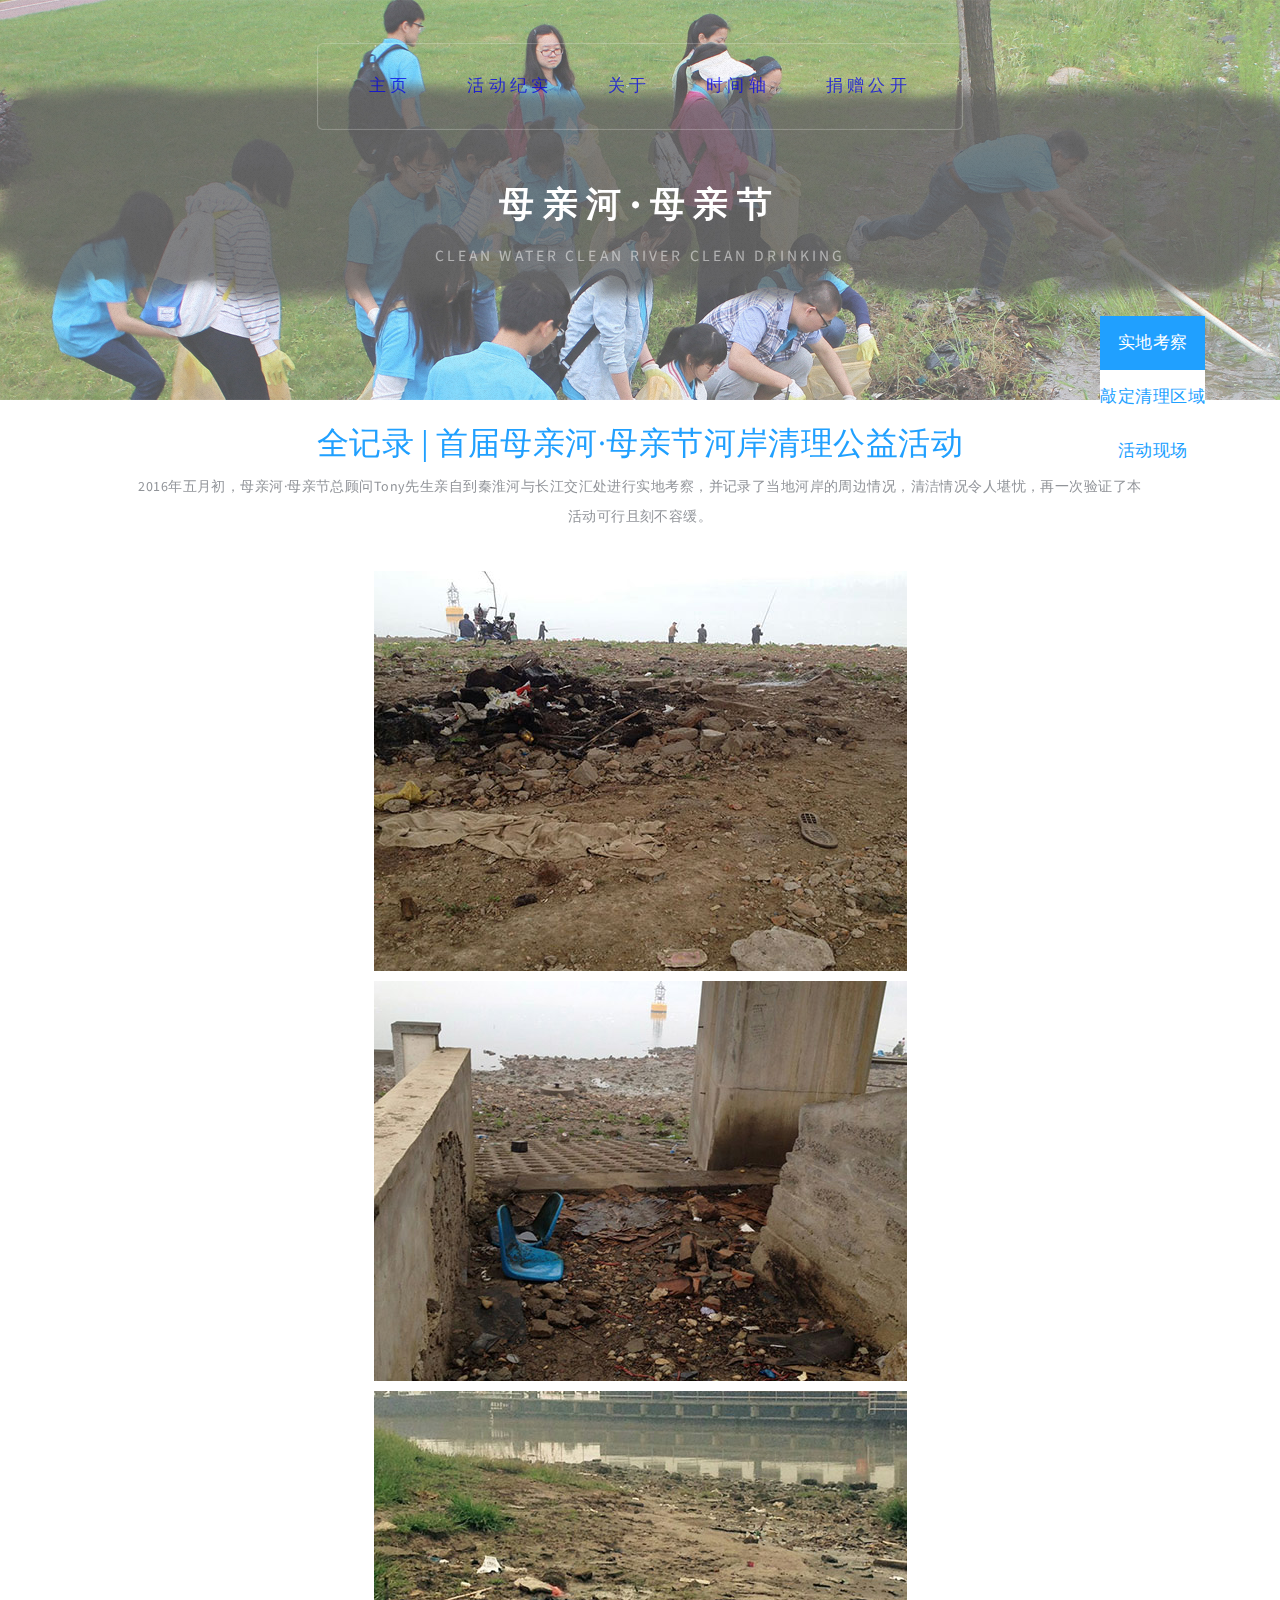
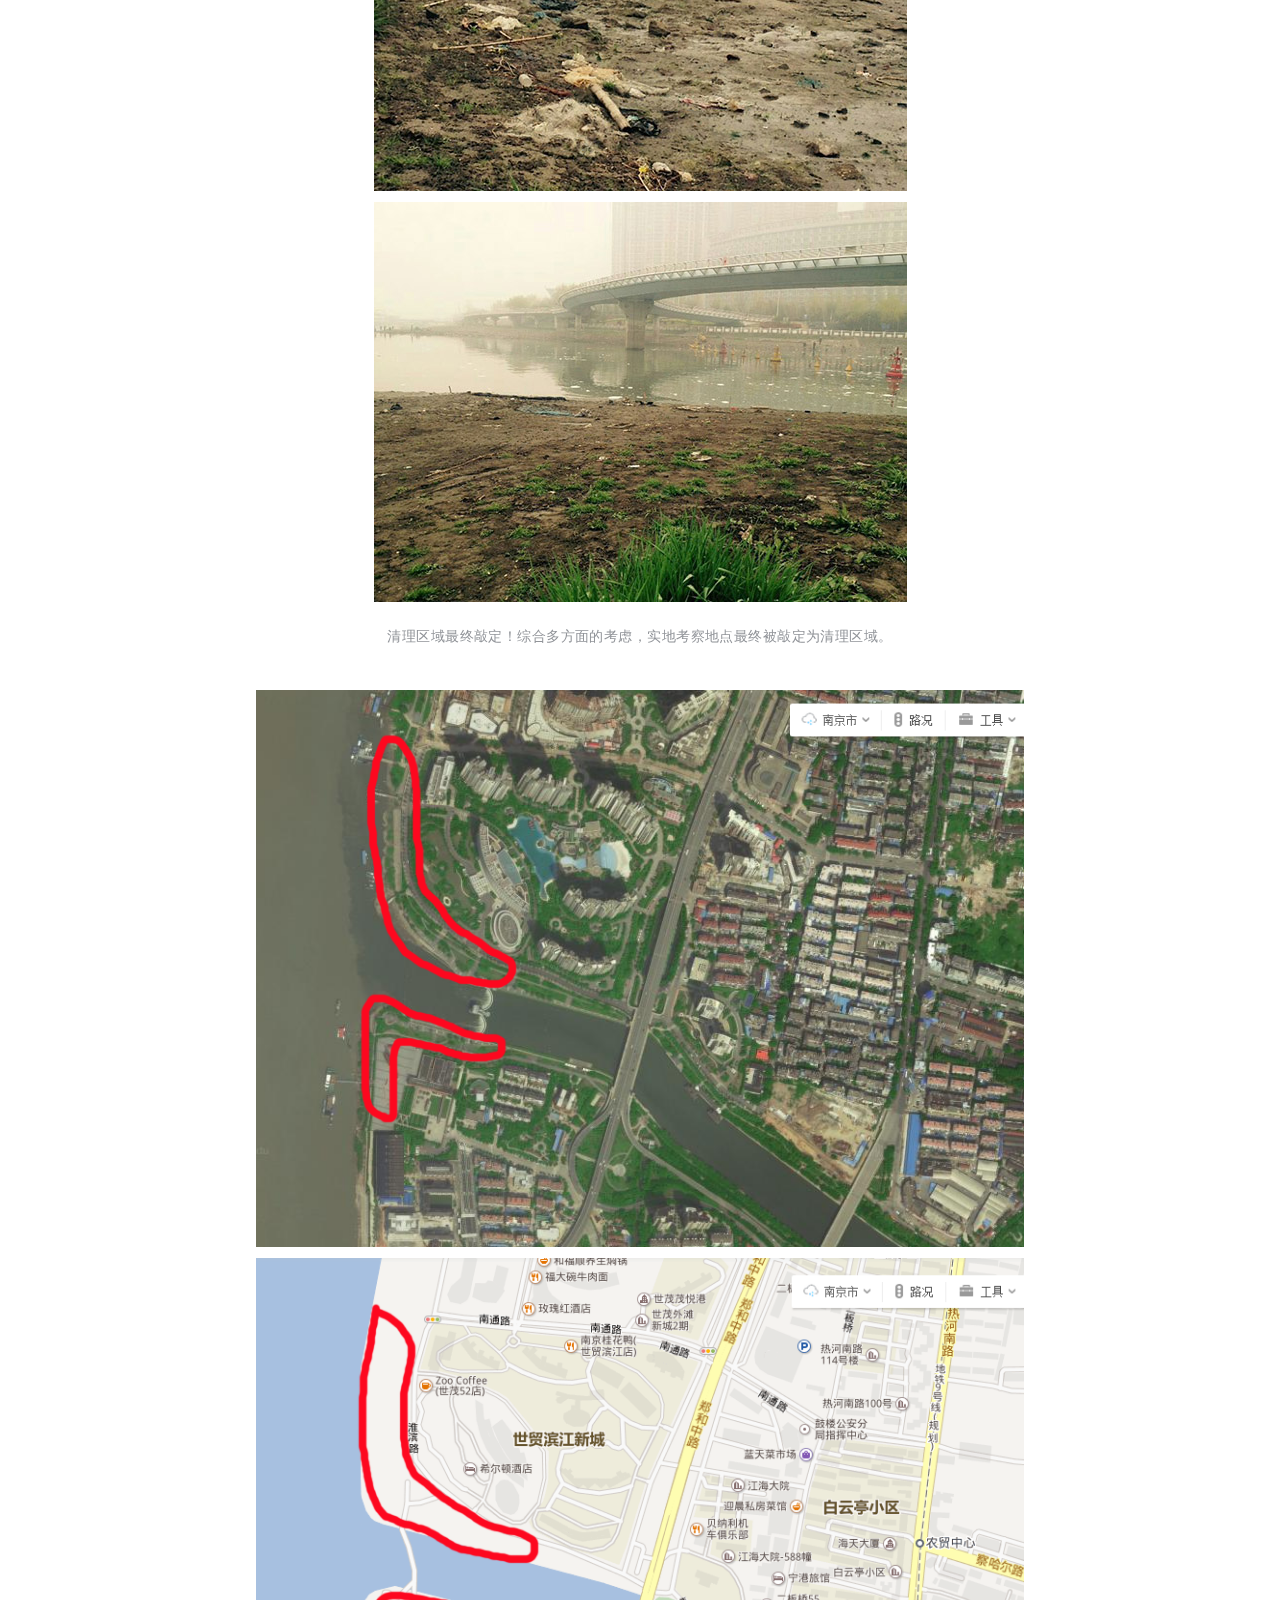
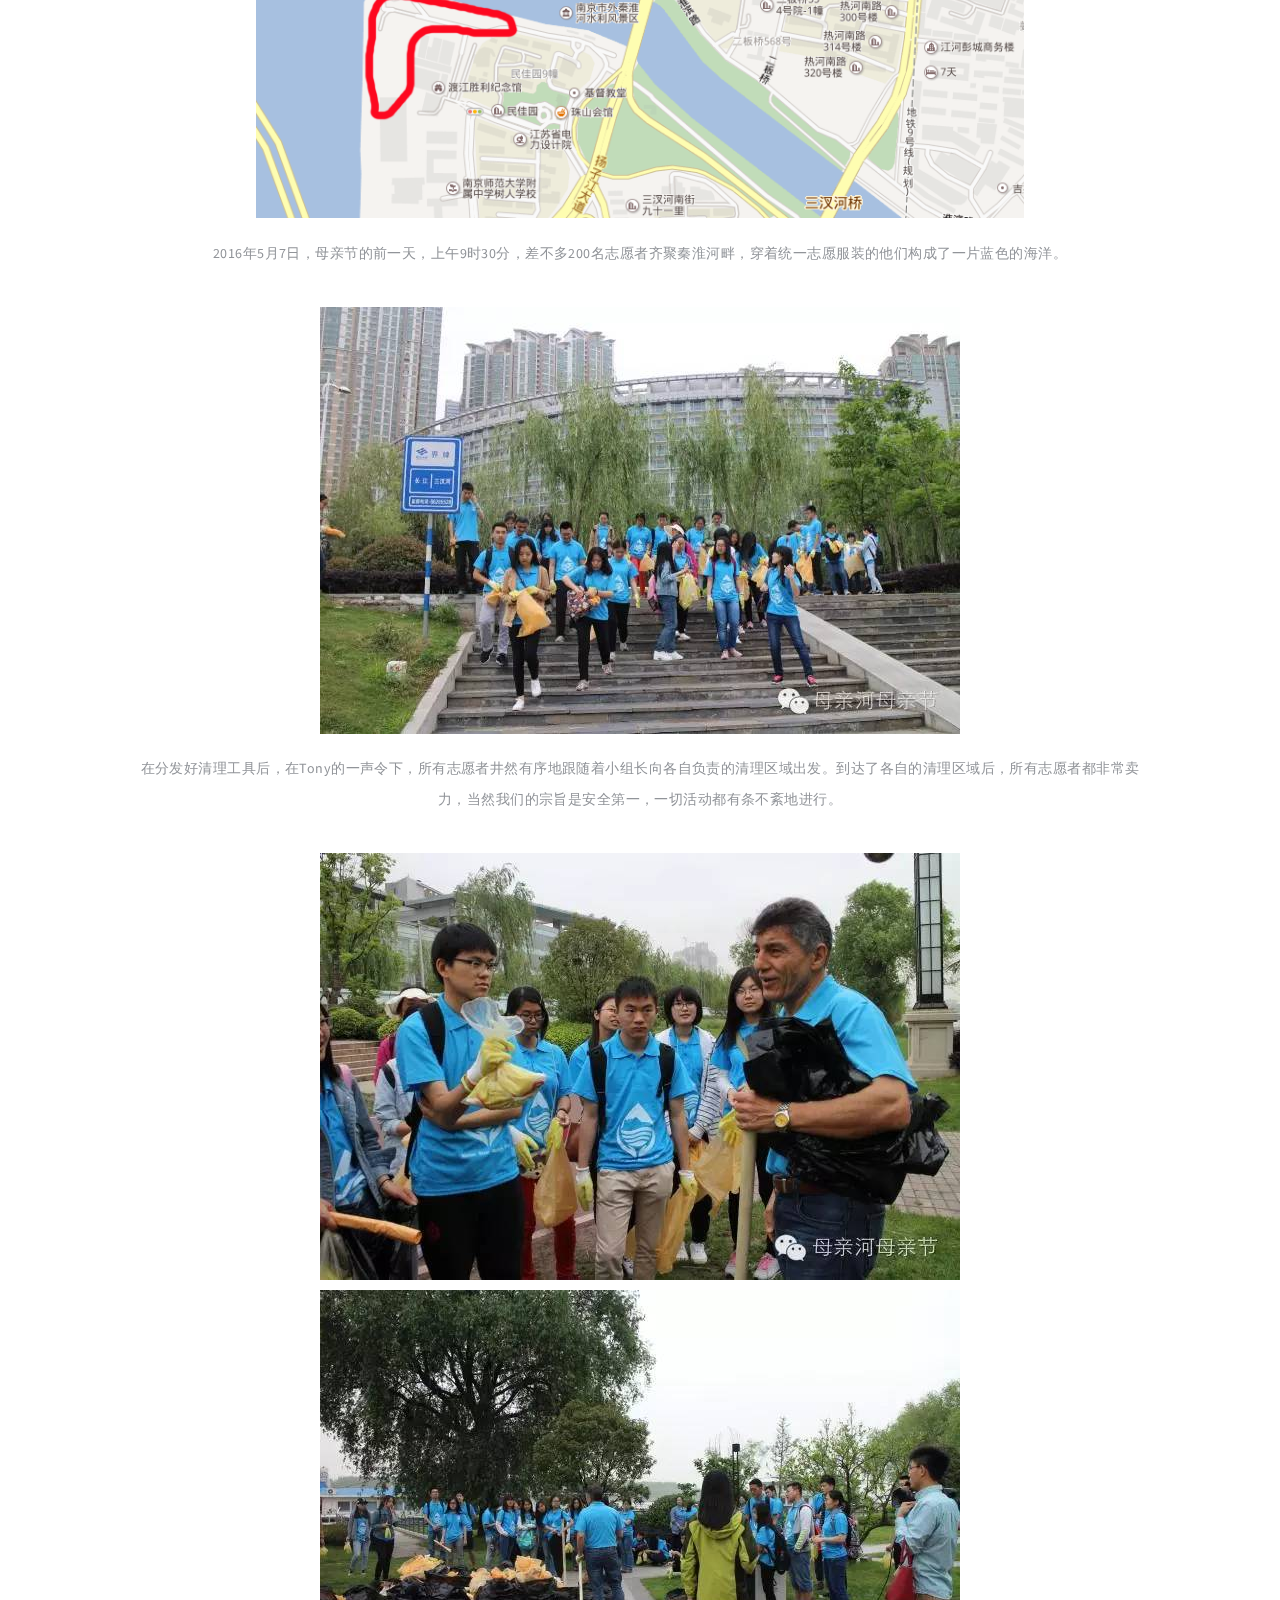
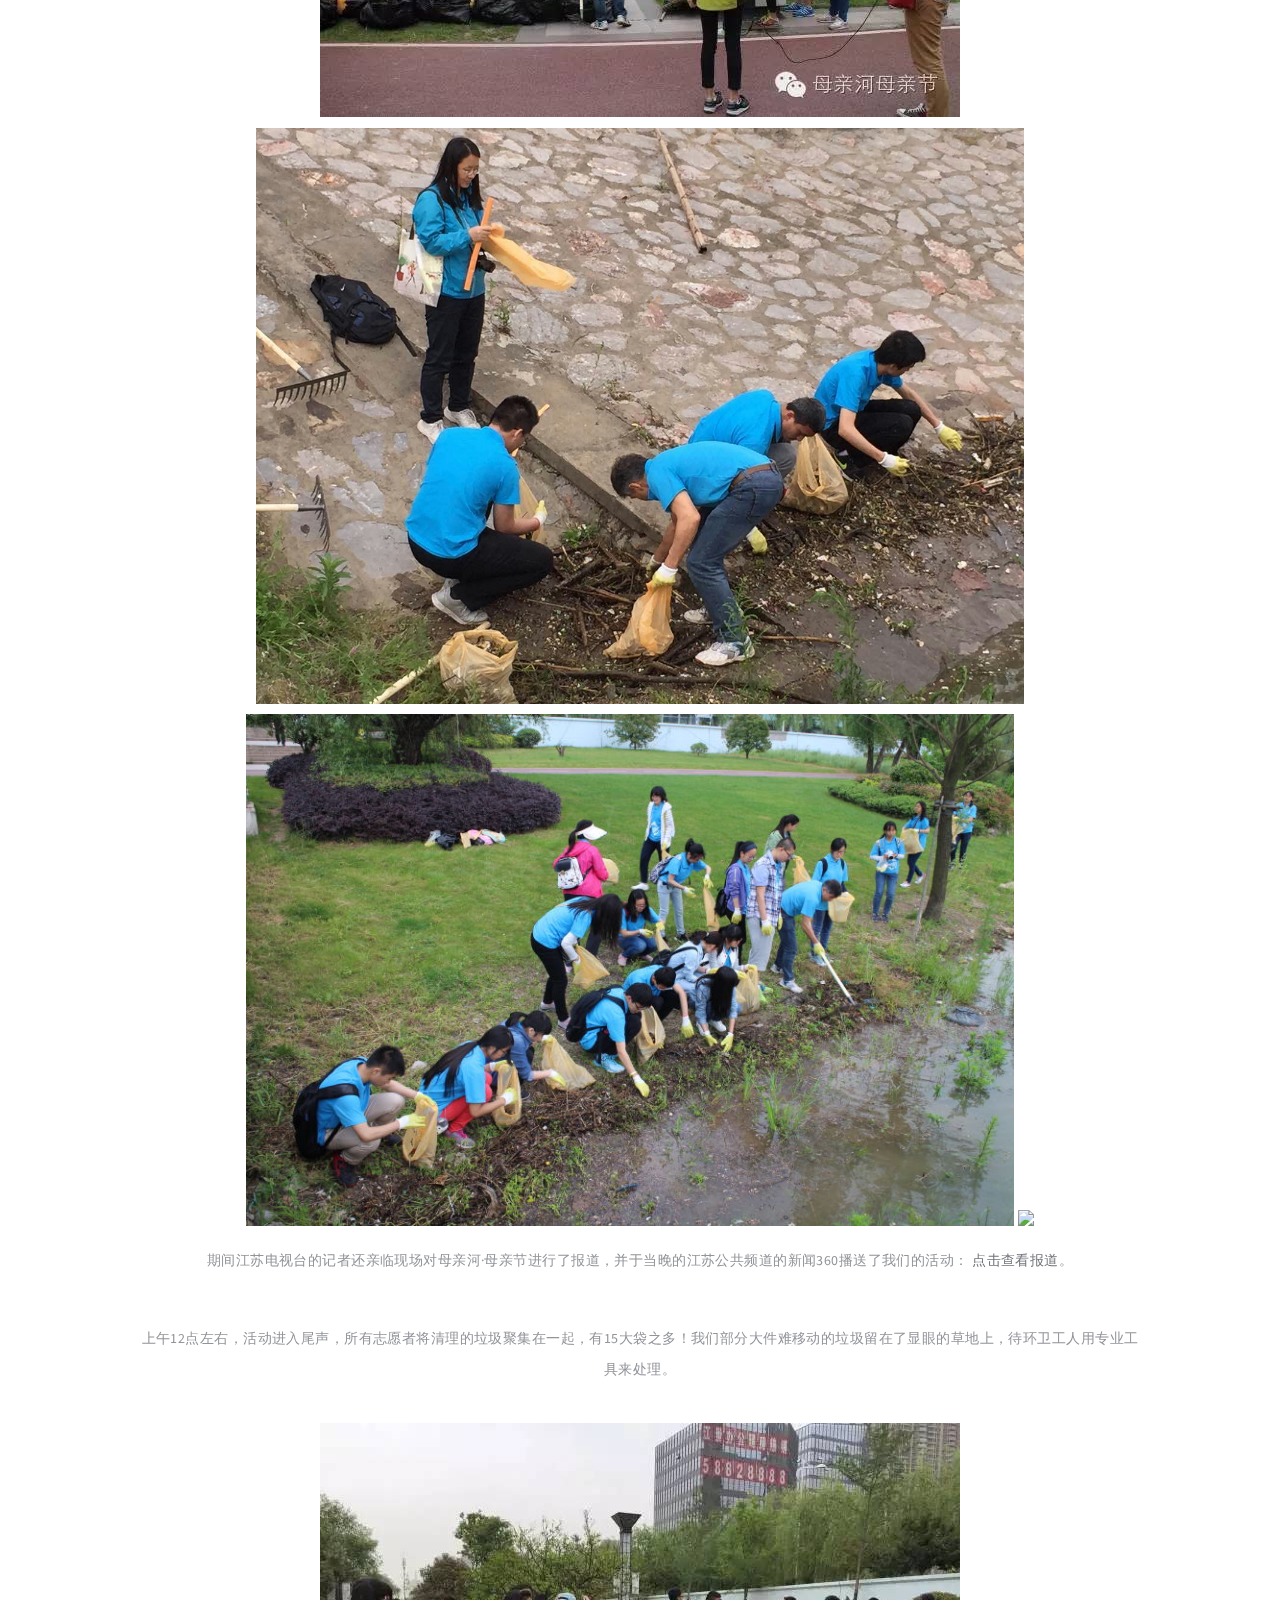
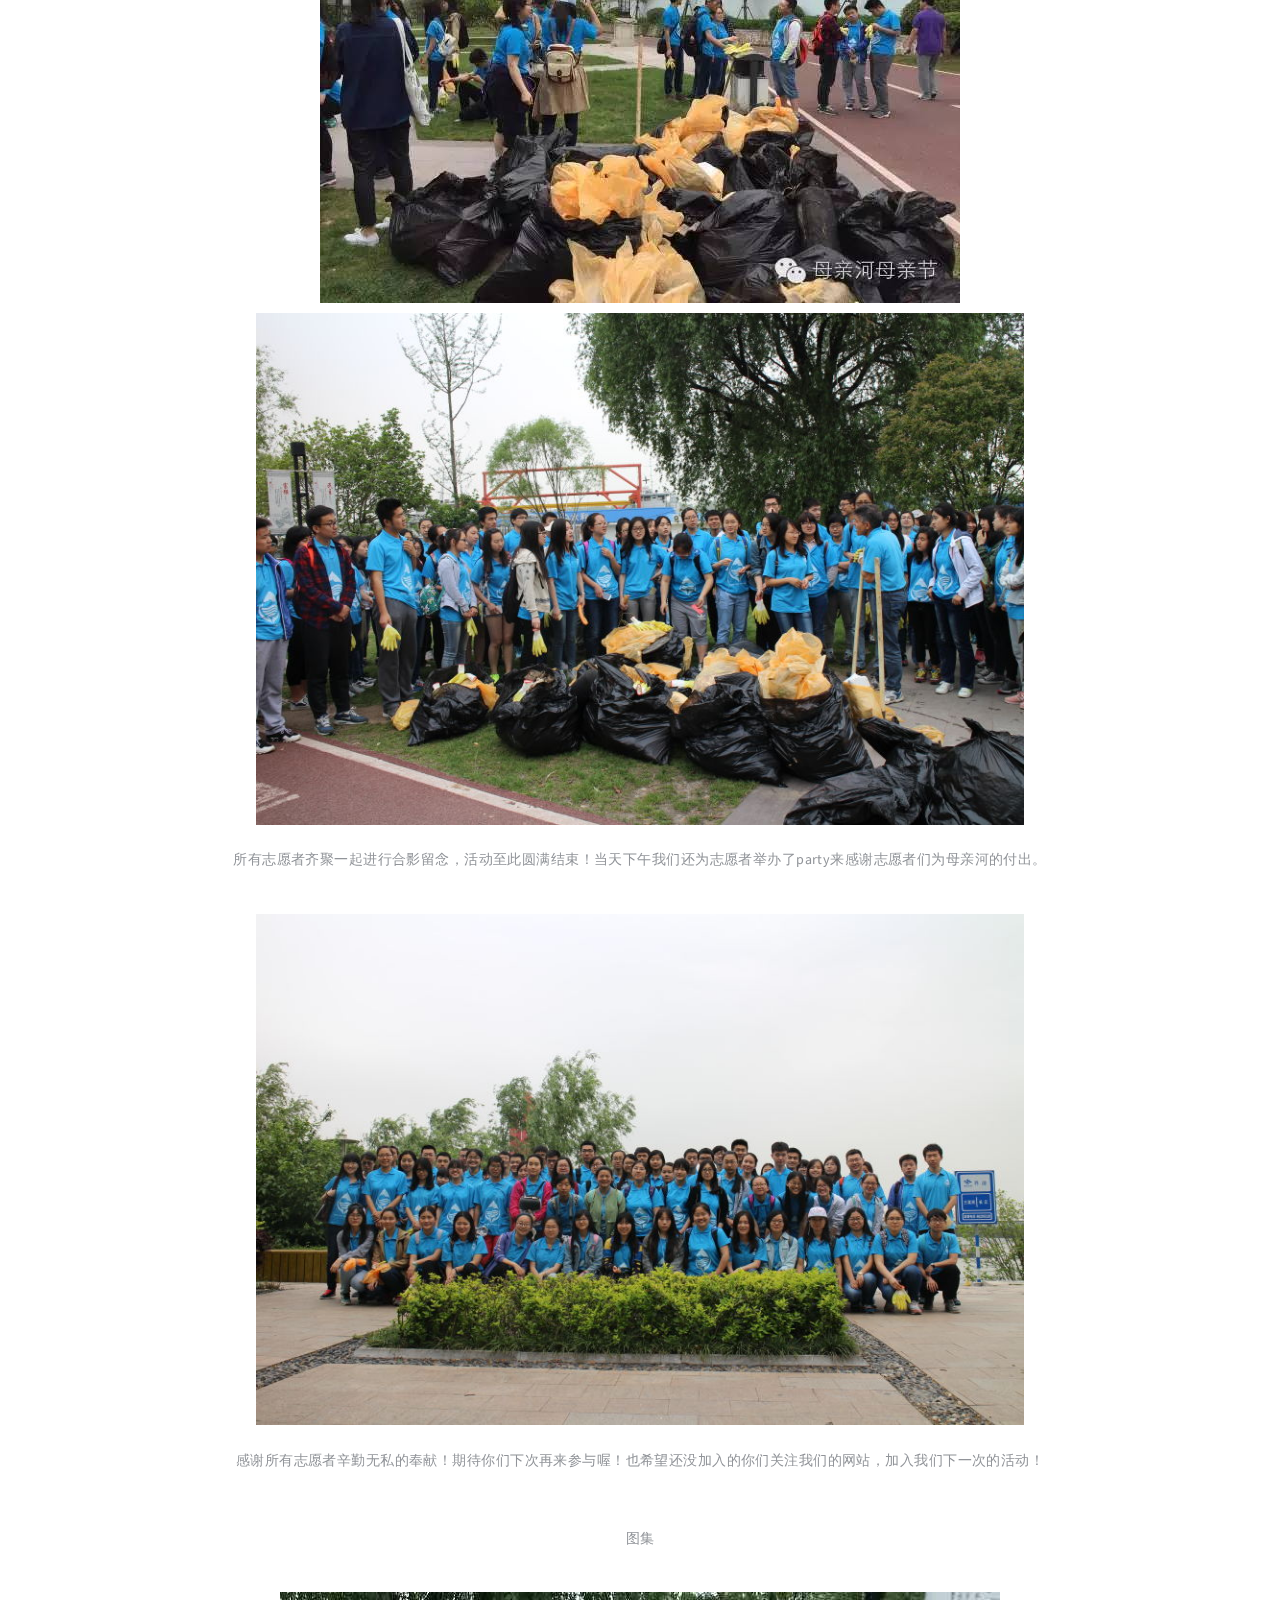
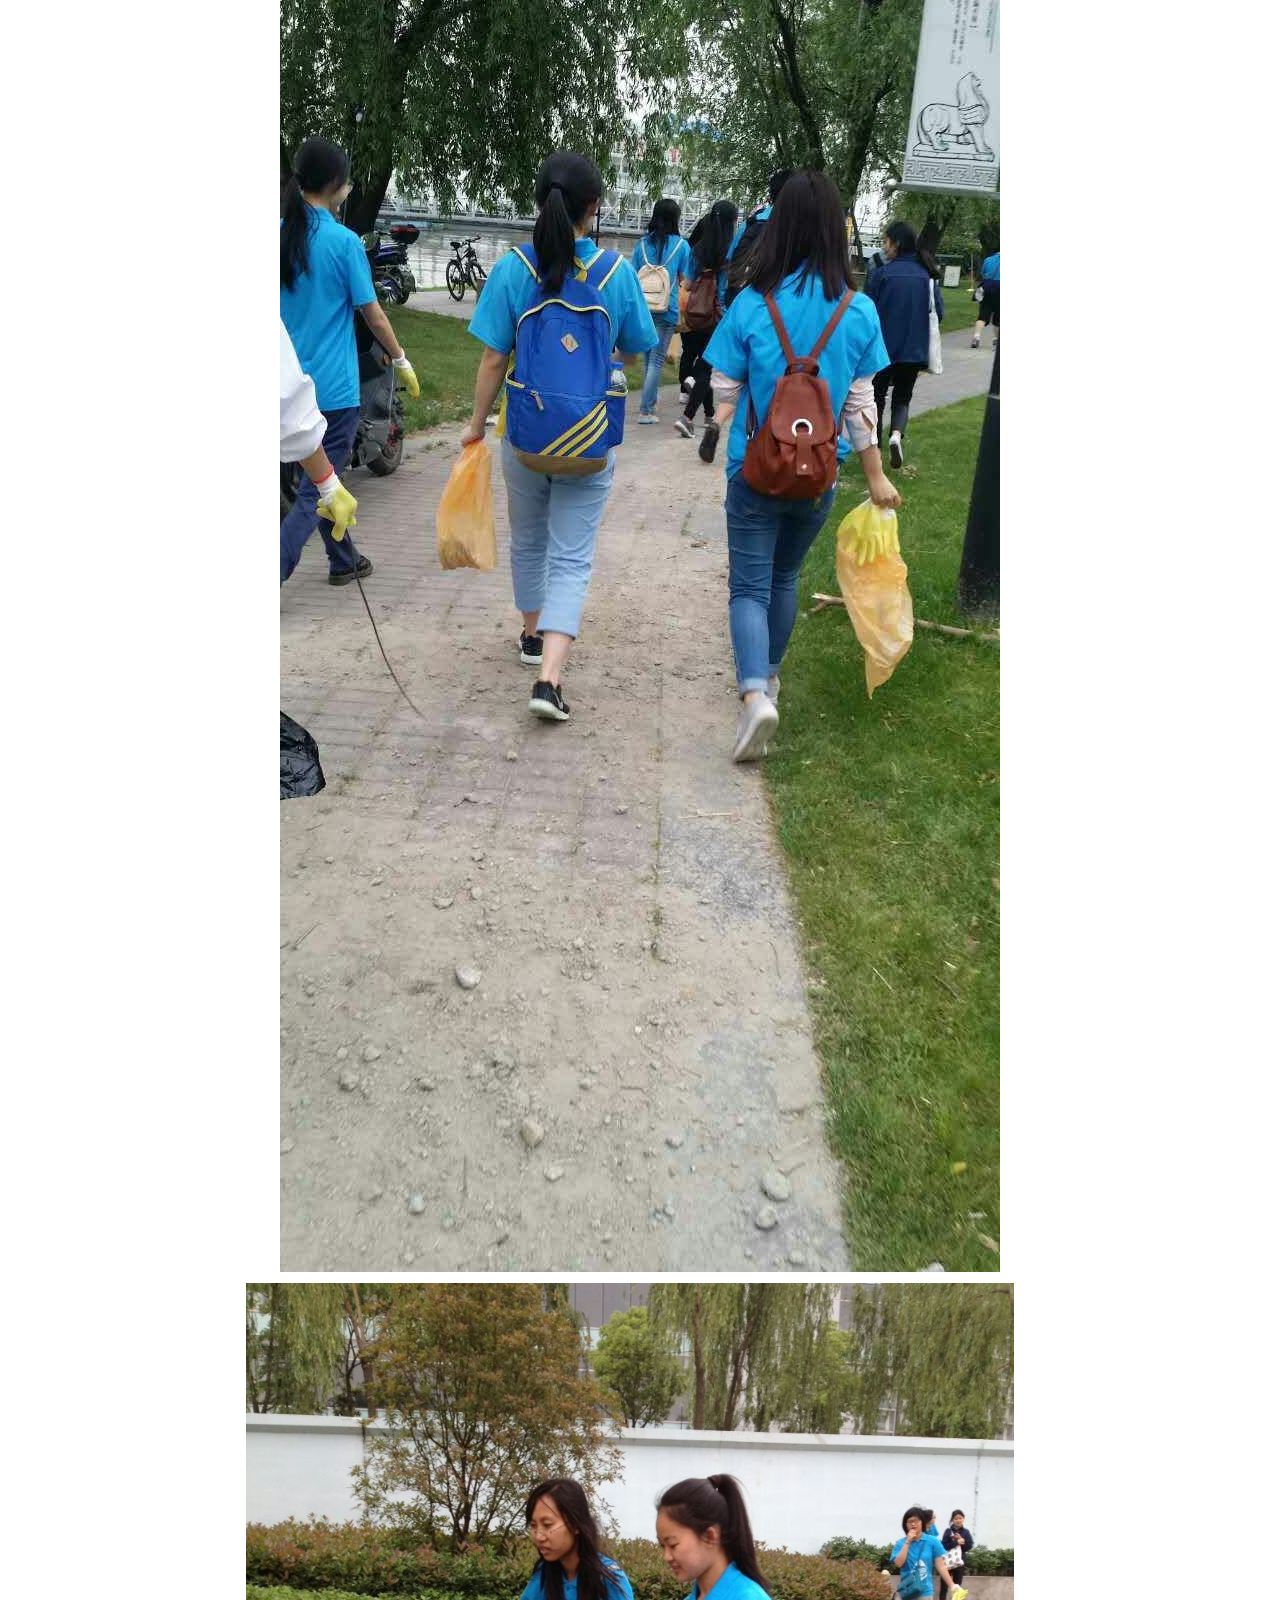
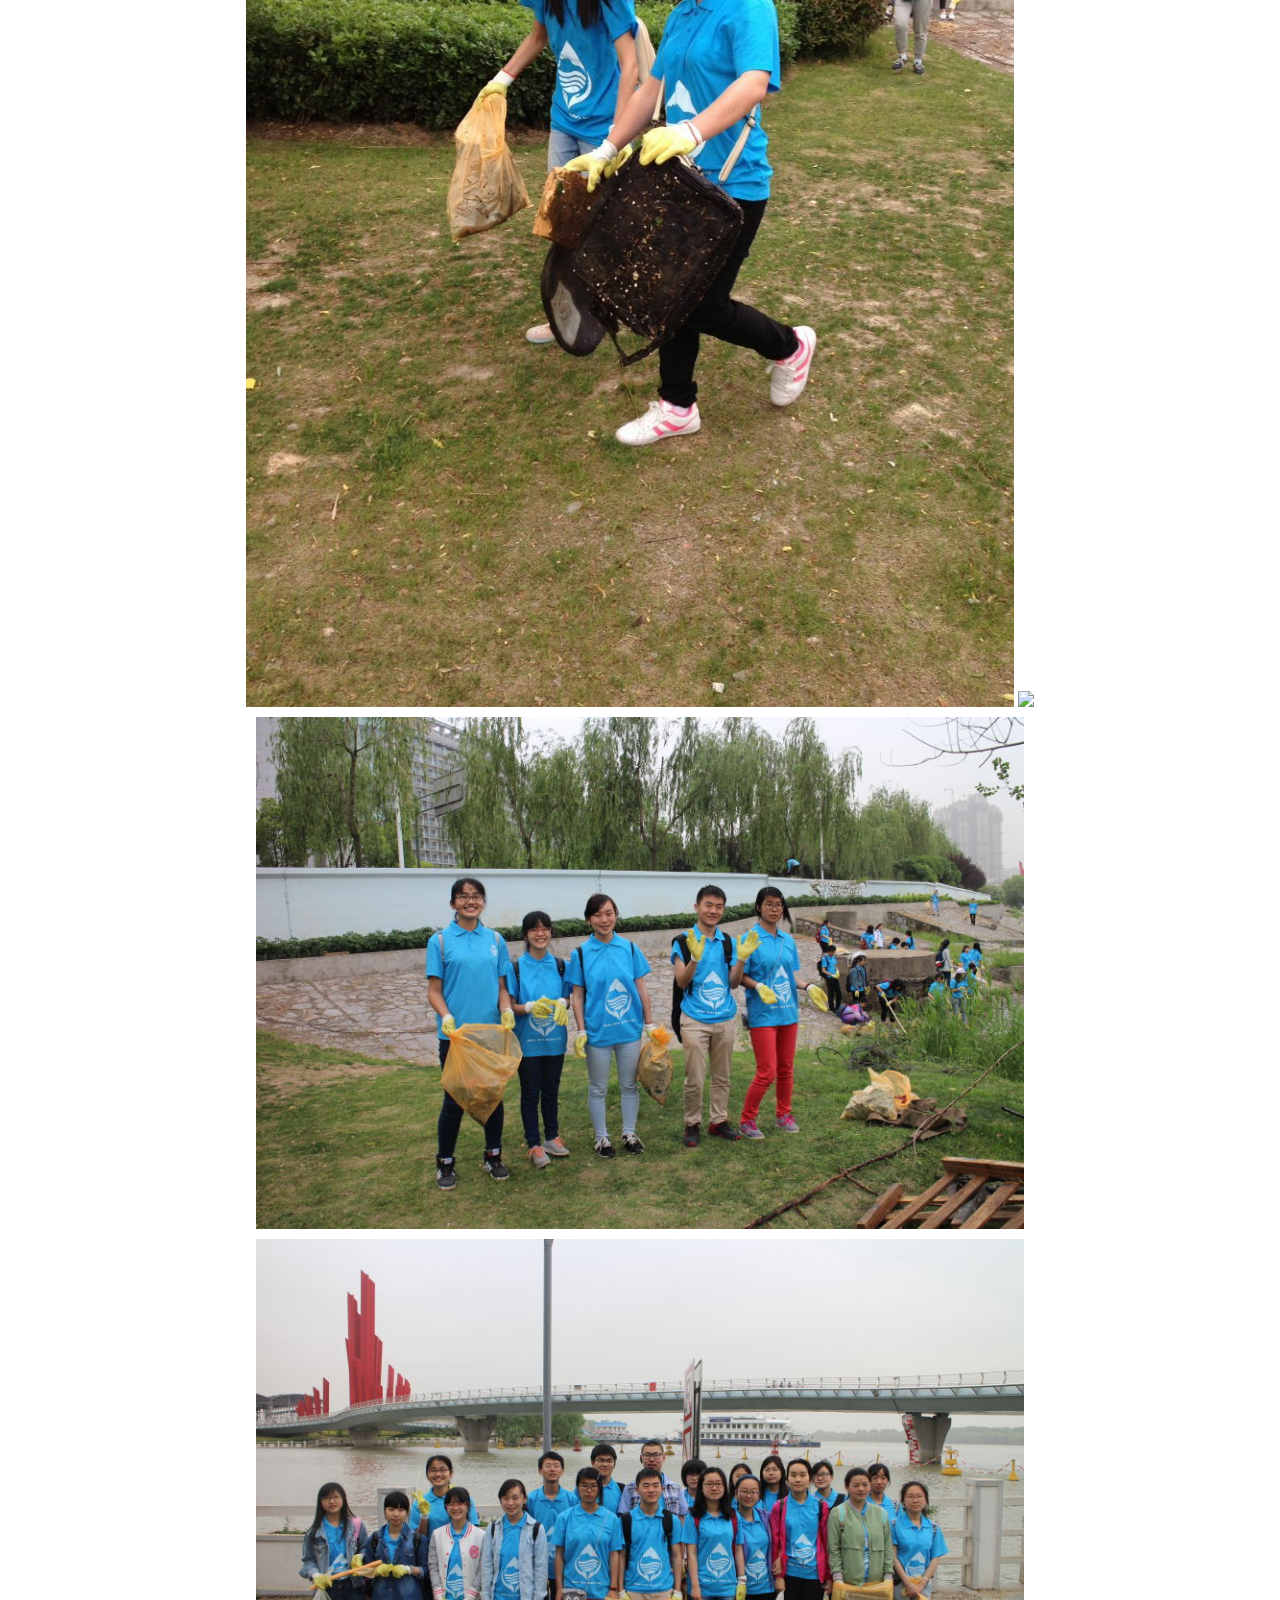
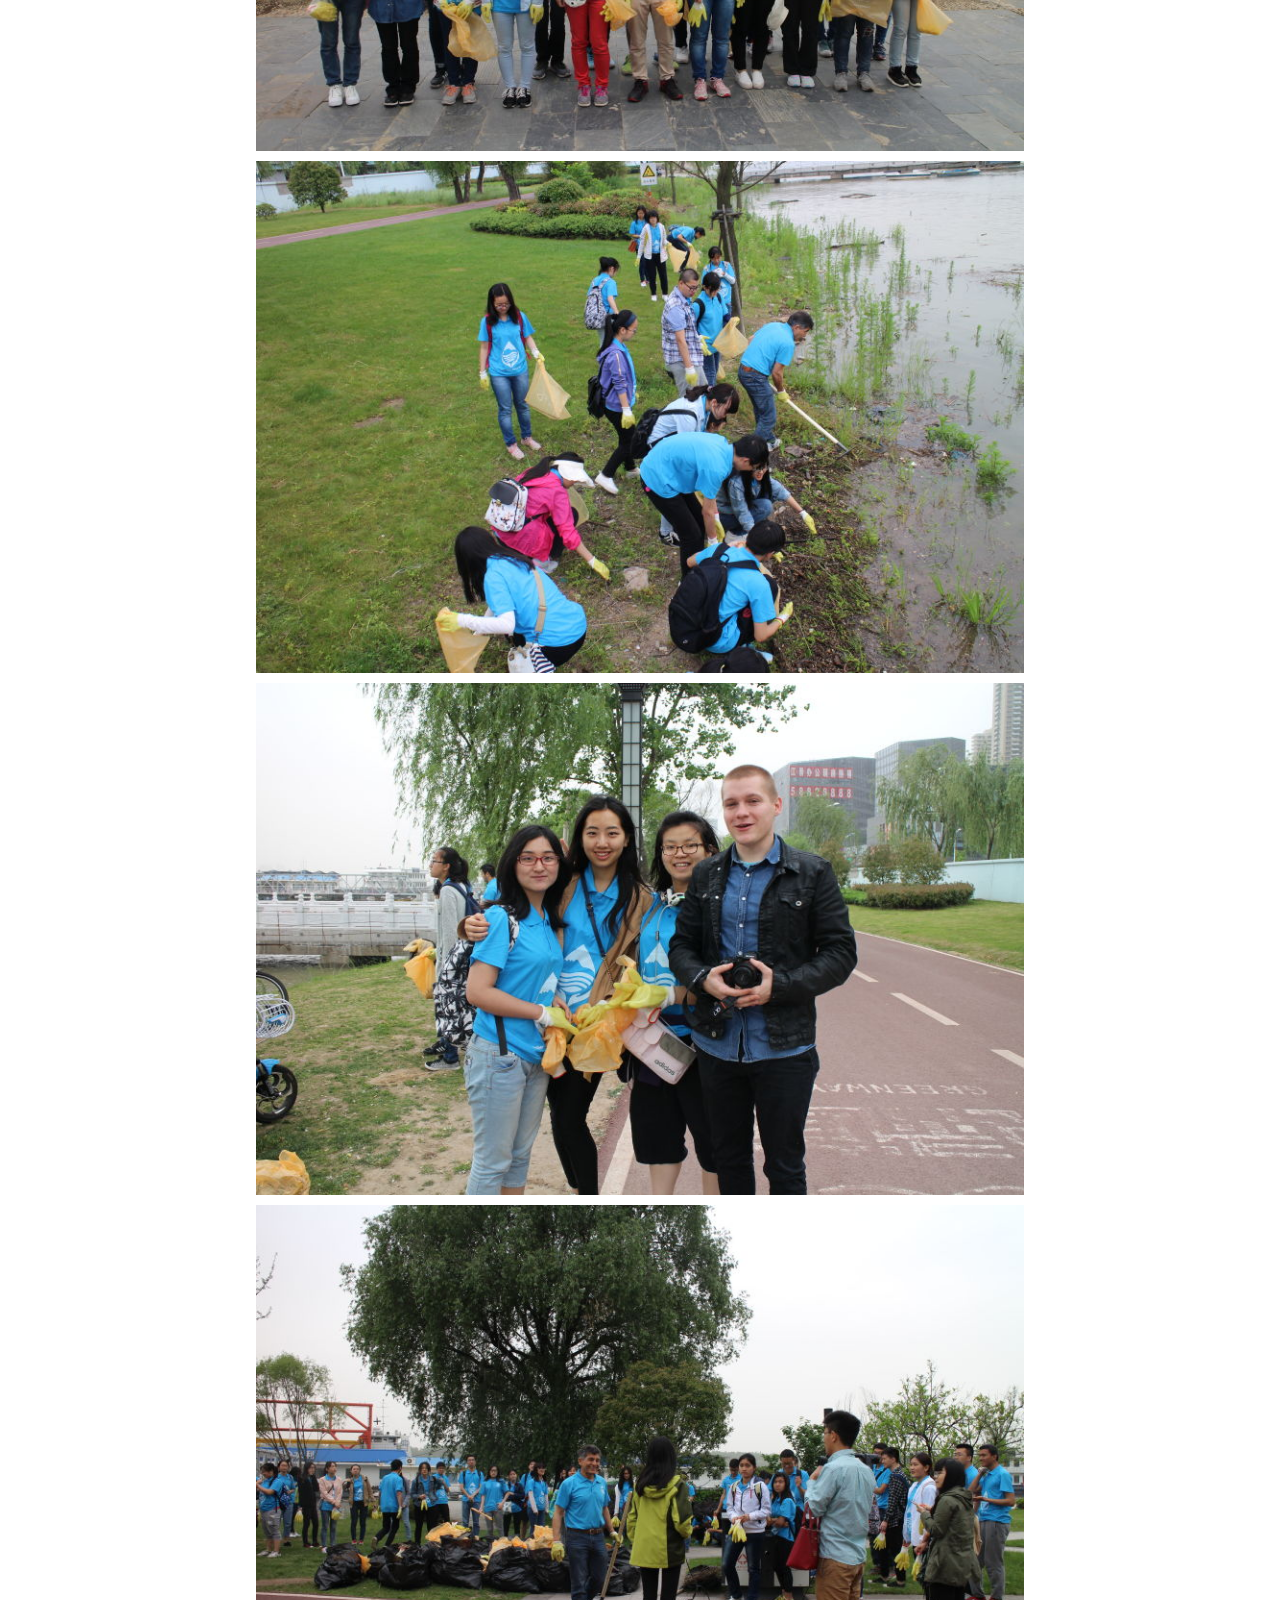
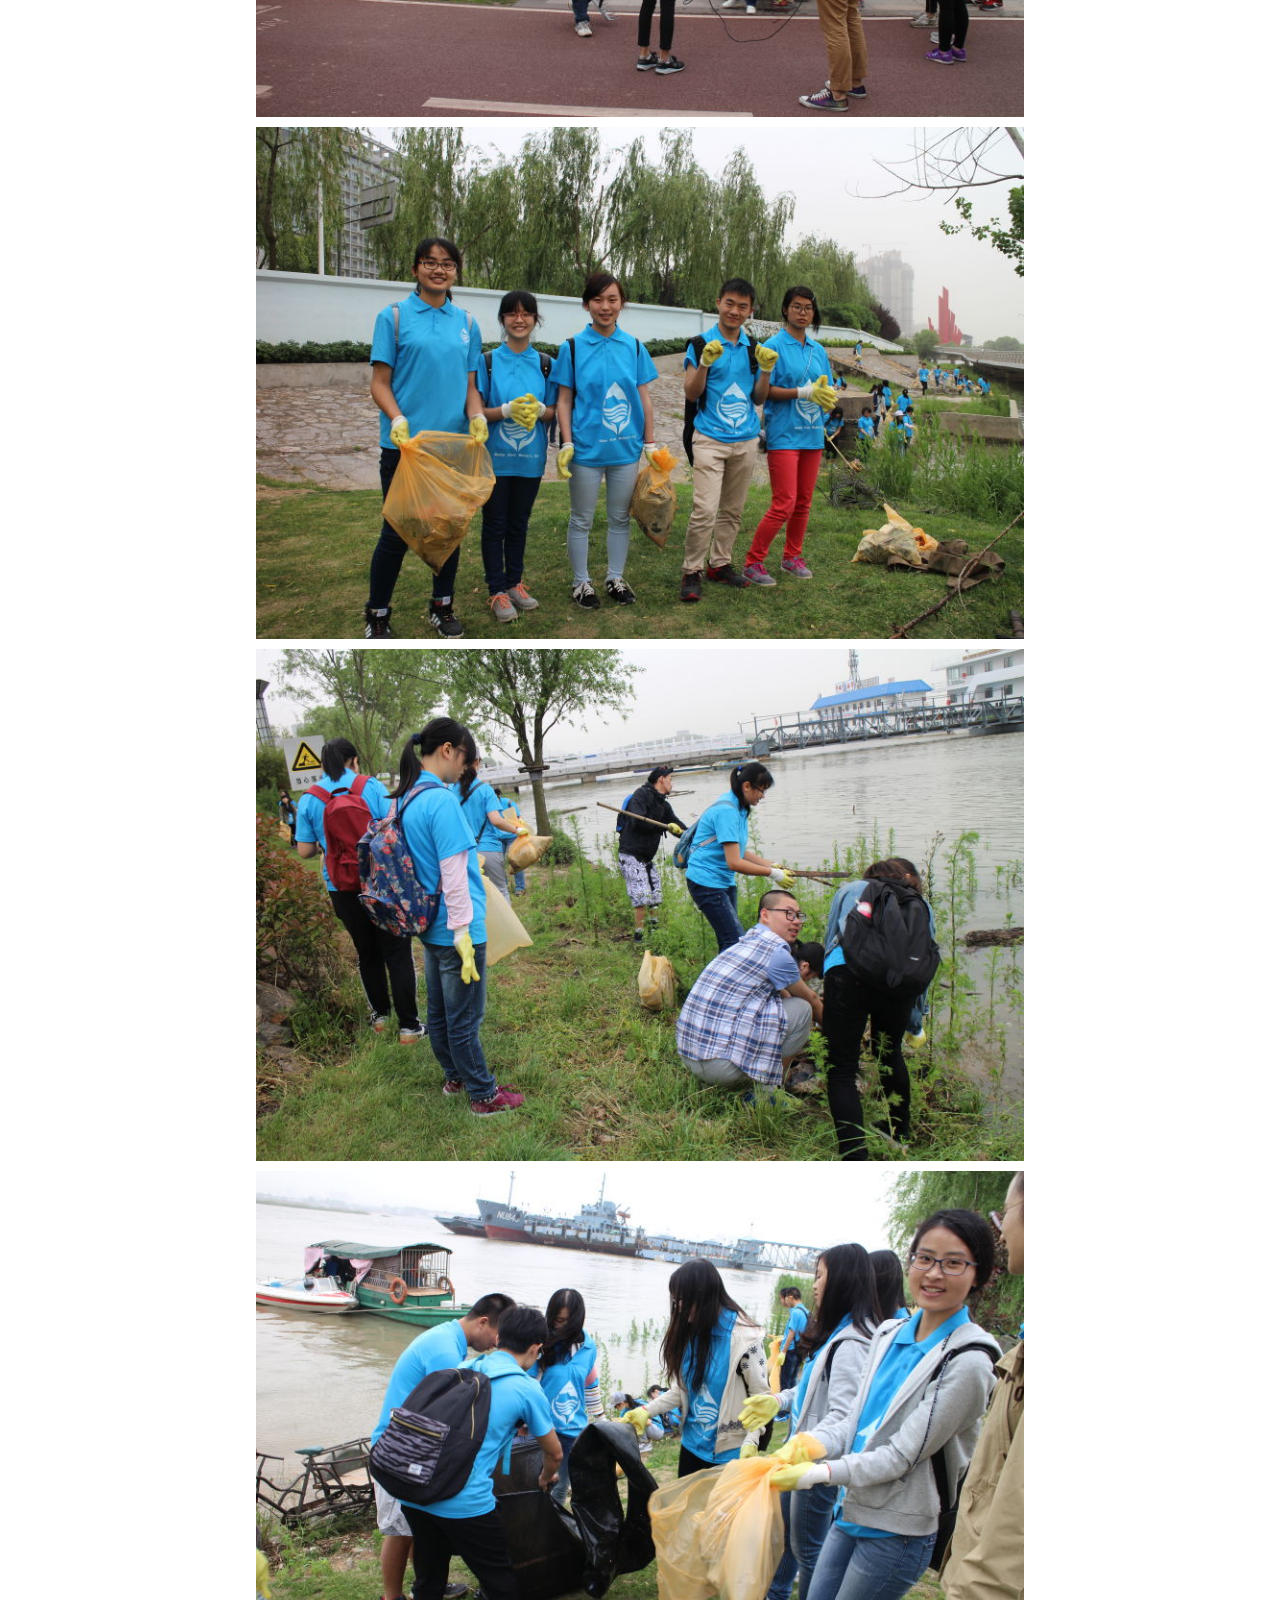
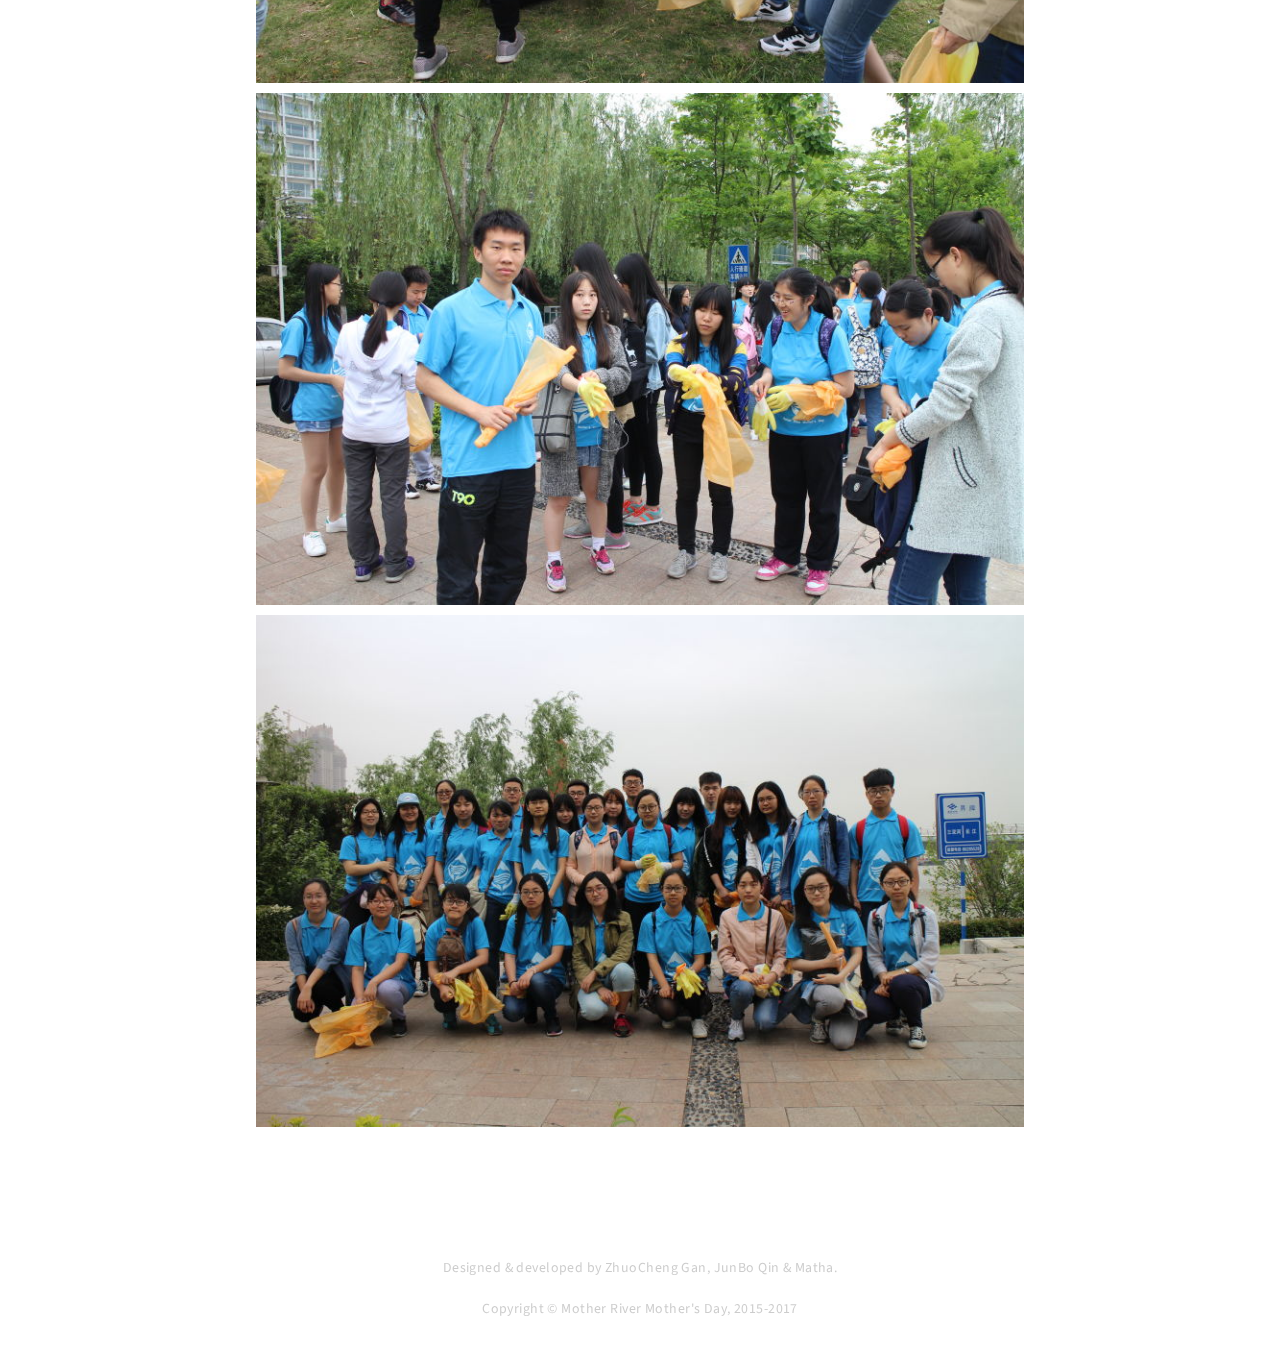
==== mrmd-web/mrmd-web/2016activity.html @ 0742b8af "init" ====
<!DOCTYPE html>
<html lang="en">
<head>
    <meta charset="UTF-8">
    <meta name="viewpoint" content="width=device-width,initial-scale=1.0,maximum-scale=1.0,user-scalable=no">
    <title>2016 | 母亲河·母亲节</title>
    <link href="img/css/logo.png" rel="icon" type="image/x-icon"/>
    <link href="css/activity.css" rel="stylesheet" type="text/css"/>
    <link href="css/style.css" rel="stylesheet" type="text/css" />
    <script type="text/javascript" src="js/jquery.js" rel="script" ></script>
    <script type="text/javascript" src="js/menu.js" rel="script" ></script>
    <link href="http://fonts.googleapis.com/css?family=Source+Sans+Pro:400,400italic,700,900" rel="stylesheet" />
    <!--[if lte IE 8]><script src="js/html5shiv.js"></script><link rel="stylesheet" href="css/ie8.css" /><![endif]-->
    <script src="js/jquery.min.js"></script>
    <script src="js/jquery.dropotron.js"></script>
    <script src="js/config.js"></script>
    <script src="js/skel.min.js"></script>
    <script src="js/skel-panels.min.js"></script>
    <noscript>
        <link rel="stylesheet" href="css/skel-noscript.css" />
        <link rel="stylesheet" href="css/style.css" />
        <link rel="stylesheet" href="css/style-desktop.css" />
    </noscript>
</head>
<body>
<!-- Header Wrapper -->
<div id="header-wrapper" class="wrapper">
    <div class="container">
        <div class="row">
            <div class="12u">

                <!-- Header -->
                <div id="header">

                    <!-- Logo -->
                    <div id="logo">

                        <h1><a href="#">母亲河·母亲节</a></h1>
                        <span class="byline">Clean Water&nbsp;Clean River&nbsp;Clean Drinking</span>
                    </div>
                    <!-- /Logo -->

                    <!-- Nav -->
                    <nav id="nav">
                        <ul>
                            <li class="current_page_item"><a href="index.html">主页</a></li>
                            <li>
                                <span>活动纪实</span>
                                <ul>
                                    <li><a href="2016activity.html">2016活动纪实</a></li>
                                    <li><a href="2017activity.html">2017活动纪实</a></li>
                                </ul>
                            </li>
                            <li><a href="aboutus.html">关于</a></li>
                            <li><a href="timeline.html">时间轴</a></li>
                            <!--<li><a href="joinus.html" target="_blank">加入我们</a></li>-->
                            <li><a href="fundus.html">捐赠公开</a></li>
                        </ul>
                    </nav>
                    <!-- /Nav -->

                </div>
                <!-- /Header -->

            </div>
        </div>
    </div>
</div>
<!-- /Header Wrapper -->
<div id="menu">
    <ul>
        <li><a href="#survey" class="cur">实地考察</a></li>
        <li><a href="#dec-spot">敲定清理区域</a></li>
        <li><a href="#act">活动现场</a></li>
    </ul>
</div>
<div  id="content">
    <div class="title">全记录 | 首届母亲河·母亲节河岸清理公益活动</div>
    <div class="body">
        <div class=content id="survey">
            <p>2016年五月初，母亲河·母亲节总顾问Tony先生亲自到秦淮河与长江交汇处进行实地考察，并记录了当地河岸的周边情况，清洁情况令人堪忧，再一次验证了本活动可行且刻不容缓。</p>
            <img src="img/2016act/survey/dirtyriver1.jpg" />
            <img src="img/2016act/survey/dirtyriver2.jpg" />
            <img src="img/2016act/survey/dirtyriver3.jpg" />
            <img src="img/2016act/survey/dirtyriver5.jpg" />
        </div>
        <div class=content id="dec-spot">
            <p>清理区域最终敲定！综合多方面的考虑，实地考察地点最终被敲定为清理区域。</p>
            <img src="img/2016act/spot/spot1.png"/>
            <img src="img/2016act/spot/spot2.png"/>
        </div>
        <div class=content id="act">
            <p>2016年5月7日，母亲节的前一天，上午9时30分，差不多200名志愿者齐聚秦淮河畔，穿着统一志愿服装的他们构成了一片蓝色的海洋。</p>
            <img src="img/2016act/act/1.jpg" />
            <p>在分发好清理工具后，在Tony的一声令下，所有志愿者井然有序地跟随着小组长向各自负责的清理区域出发。到达了各自的清理区域后，所有志愿者都非常卖力，当然我们的宗旨是安全第一，一切活动都有条不紊地进行。</p>
            <img src="img/2016act/act/2.jpg" />
            <img src="img/2016act/act/3.jpg" />
            <img src="img/2016act/act/2016act1.jpg" />
            <img src="img/2016act/act/2016act10.jpg" />
            <img src="img/2016act/act/2016act12.jpg" />
            <p>期间江苏电视台的记者还亲临现场对母亲河·母亲节进行了报道，并于当晚的江苏公共频道的新闻360播送了我们的活动：
                <a href="http://news.jstv.com/a/20160507/1462614188548.shtml" target="_blank" style="text-decoration: none;">点击查看报道</a>。
            </p>
            <!--<video src="video/video1.MP4" />-->
            <p>上午12点左右，活动进入尾声，所有志愿者将清理的垃圾聚集在一起，有15大袋之多！我们部分大件难移动的垃圾留在了显眼的草地上，待环卫工人用专业工具来处理。</p>
            <img src="img/2016act/act/5.jpg" />
            <img src="img/2016act/act/2016act13.jpg" />
            <p>所有志愿者齐聚一起进行合影留念，活动至此圆满结束！当天下午我们还为志愿者举办了party来感谢志愿者们为母亲河的付出。</p>
            <img src="img/2016act/act/2016act8.jpg" />
            <p>感谢所有志愿者辛勤无私的奉献！期待你们下次再来参与喔！也希望还没加入的你们关注我们的网站，加入我们下一次的活动！</p>
            <p>图集</p>
            <img src="img/2016act/act/2016act3.jpg" />
            <img src="img/2016act/act/2016act4.jpg" />
            <img src="img/2016act/act/2016act5.jpg" />
            <img src="img/2016act/act/2016act6.jpg" />
            <img src="img/2016act/act/2016act9.jpg" />
            <img src="img/2016act/act/2016act11.jpg" />
            <img src="img/2016act/act/2016act14.jpg" />
            <img src="img/2016act/act/2016act15.jpg" />
            <img src="img/2016act/act/2016act16.jpg" />
            <img src="img/2016act/act/2016act17.jpg" />
            <img src="img/2016act/act/2016act18.jpg" />
            <img src="img/2016act/act/2016act19.jpg" />
            <img src="img/2016act/act/2016act7.jpg" />
        </div>
    </div>
</div>
<!-- /Intro Wrapper -->


<!-- Copyright -->
    <div id="copyright">
        <span>
            <p>Designed & developed by  ZhuoCheng Gan, JunBo Qin & Matha.</p>
            <p>Copyright © Mother River Mother's Day, 2015-2017</p>
        </span>
    </div>
<!-- /Copyright -->


</body>
</html>
---- mrmd-web/mrmd-web/css/activity.css ----
#content{
    max-width:80vw;
    margin-left:auto;
    margin-right:auto;
    margin-top:3vh;
}
.title{
    color:#20a0ff;
    font-size:32px;
    line-height: 35px;
    text-align: center;
}
.body{
    text-align: center;
}
#survey img{
    max-width:60vw;
}
#dec-spot img{

    max-width:60vw;
}
#act img{
    max-width:60vw;
}
#act video{
    padding-left:130px;
    max-width:500px;
}
#survey p{
    padding:10px;
    font-size: 14px;
}
#dec-spot p{
    padding:10px;
    font-size: 14px;
}
#act p{
    padding:10px;
    font-size: 14px;
}
#menu {

    height: auto;
    position: fixed;
    top: 50%;
    right: 75px;
    margin-top: -135px;
}
#menu ul{
    display: block;
    list-style: none;
}
#menu ul li a{

    height: 54px;
    line-height: 54px;
    text-align: center;
    background-color: #fff;
    color: #20a0ff;
    display: block;
    text-decoration: none;
}
#menu ul li a:hover,#menu ul li a.cur {
    background-color: #20a0ff;
    color: #fff;
}
---- mrmd-web/mrmd-web/css/style.css ----
@charset 'UTF-8';

@font-face
{
	font-family: 'FontAwesome';
	src: url('fonts/fontawesome-webfont.eot?v=3.0.1');
	src: url('fonts/fontawesome-webfont.eot?#iefix&v=3.0.1') format('embedded-opentype'),
	     url('fonts/fontawesome-webfont.woff?v=3.0.1') format('woff'),
	     url('fonts/fontawesome-webfont.ttf?v=3.0.1') format('truetype'),
	     url('fonts/fontawesome-webfont.svg#FontAwesome') format('svg');
	font-weight: normal;
	font-style: normal;
}

@font-face
{
	font-family: 'Font-Awesome-Social';
	src: url('fonts/fontawesome-social-webfont.eot');
	src: url('fonts/fontawesome-social-webfont.eot?#iefix') format('embedded-opentype'),
	     url('fonts/fontawesome-social-webfont.woff') format('woff'),
		 url('fonts/fontawesome-social-webfont.ttf') format('truetype'),
		 url('fonts/fontawesome-social-webfont.svg#Font-Awesome-More') format('svg');
	font-weight: normal;
	font-style: normal;
}

/*
	Escape Velocity 2.0 by HTML5 UP
	html5up.net | @n33co
	Free for personal and commercial use under the CCA 3.0 license (html5up.net/license)
*/

/*********************************************************************************/
/* Basic                                                                         */
/*********************************************************************************/

	*
	{
		-moz-box-sizing: border-box;
		-webkit-box-sizing: border-box;
		-o-box-sizing: border-box;
		-ms-box-sizing: border-box;
		box-sizing: border-box;
	}

	body, input, textarea, select
	{
		font-family: 'Source Sans Pro', sans-serif;
		font-weight: 400;
		color: #919499;
	}

	h1,h2,h3,h4,h5,h6
	{
		font-weight: 700;
		color: #484d55;
	}
	
	h1 a, h2 a, h3 a, h4 a, h5 a, h6 a
	{
		color: inherit;
		text-decoration: none;
	}

	a
	{
		text-decoration: underline;
		color: #717479;
		-moz-transition: color .25s ease-in-out;
		-webkit-transition: color .25s ease-in-out;
		-o-transition: color .25s ease-in-out;
		-ms-transition: color .25s ease-in-out;
		transition: color .25s ease-in-out;
	}
	
		a:hover
		{
			text-decoration: none;
		}

	strong, b
	{
		font-weight: 700;
		color: #484d55;
	}
	
	blockquote
	{
		border-left: solid 0.5em #ddd;
		padding: 1em 0 1em 2em;
		font-style: italic;
	}
	
	em, i
	{
		font-style: italic;
	}
	
	hr
	{
		border: 0;
		border-top: solid 1px #ddd;
	}
	
	sub
	{
		position: relative;
		top: 0.5em;
		font-size: 0.8em;
	}
	
	sup
	{
		position: relative;
		top: -0.5em;
		font-size: 0.8em;
	}
	
	table
	{
		width: 100%;
	}
	
		table.style1
		{
			width: 100%;
		}
		
			table.style1 tbody tr:nth-child(2n+2)
			{
				background: #f4f4f4;
			}
			
			table.style1 td
			{
				padding: 0.5em 1em 0.5em 1em;
			}
			
			table.style1 th
			{
				text-align: left;
				font-weight: 400;
				padding: 0.5em 1em 0.5em 1em;
			}
		
			table.style1 thead
			{
				background: #484d55;
				color: #fff;
			}
			
			table.style1 tfoot
			{
				background: #eee;
			}
			
			table.style1 tbody
			{
			}

	form
	{
	}
	
		form label
		{
			display: block;
			color: #484d55;
		}
	
		form input.text,
		form select,
		form textarea
		{
			-webkit-appearance: none;
			display: block;
			border: 0;
			background: #eee;
			box-shadow: inset 0px 0px 1px 0px #a0a1a7;
			border-radius: 0.35em;
			width: 100%;
			padding: 0.75em 1em 0.75em 1em;
			-moz-transition: all .25s ease-in-out;
			-webkit-transition: all .25s ease-in-out;
			-o-transition: all .25s ease-in-out;
			-ms-transition: all .25s ease-in-out;
			transition: all .25s ease-in-out;
		}

			form input.text:hover,
			form select:hover,
			form textarea:hover
			{
			}

			form input.text:focus,
			form select:focus,
			form textarea:focus
			{
				background: #f8f8f8;
			}
			
			form textarea
			{
				min-height: 12em;
			}

			form .formerize-placeholder
			{
				color: #555 !important;
				font-style: italic;
			}

			form ::-webkit-input-placeholder
			{
				color: #555 !important;
				font-style: italic;
			}

			form :-moz-placeholder
			{
				color: #555 !important;
				font-style: italic;
			}

			form ::-moz-placeholder
			{
				color: #555 !important;
				font-style: italic;
			}

			form :-ms-input-placeholder
			{
				color: #555 !important;
				font-style: italic;
			}

			form ::-moz-focus-inner
			{
				border: 0;
			}

	.nobr
	{
		white-space: nowrap;
	}

	br.clear
	{
		clear: both;
	}
	
	p, ul, ol, dl, table, blockquote, form
	{
		margin-bottom: 2em;
	}
	
	section,
	article
	{
		margin-bottom: 3em;
	}
	
	section > :last-child,
	article > :last-child
	{
		margin-bottom: 0;
	}

	section:last-child,
	article:last-child
	{
		margin-bottom: 0;
	}
	
	header.style1
	{
		text-align: center;
	}

		header.style1 h2
		{
			font-weight: 700;
		}
		
		header.style1 .byline
		{
			color: #b1b4b9;
		}

	.image
	{
		display: inline-block;
	}
	
		.image img
		{
			display: block;
			width: 100%;
		}

	.image-full
	{
		display: block;
		width: 100%;
		margin: 0 0 2em 0;
	}

	.image-left
	{
		float: left;
		margin: 0 2em 2em 0;
	}
	
	.image-centered
	{
		display: block;
		margin: 0 0 2em 0;
	}

		.image-centered img
		{
			margin: 0 auto;
			width: auto;
		}
		
	.image-featured
	{
		display: block;
		width: 100%;
		margin: 0 0 2em 0;
	}
	
	.button
	{
		display: inline-block;
		background: #444;
		text-align: center;
		text-transform: uppercase;
		font-weight: 700;
		letter-spacing: 0.25em;
		text-decoration: none;
		border-radius: 0.35em;
		border: 0;
		outline: 0;
		cursor: pointer;
		-moz-transition: all .25s ease-in-out;
		-webkit-transition: all .25s ease-in-out;
		-o-transition: all .25s ease-in-out;
		-ms-transition: all .25s ease-in-out;
		transition: all .25s ease-in-out;
	}

		.button-style1
		{
			background: #e97770 url('images/overlay.png');
			color: #fff;
		}

			.button-style1:hover
			{
				background-color: #f98780;
			}
			
			.button-style1:active
			{
				background-color: #d96760;
			}

		.button-style2
		{
			background: none;
			color: #606167;
			box-shadow: inset 0px 0px 2px 0px #a0a1a7;
		}
		
			.button-style2:hover
			{
				box-shadow: inset 0px 0px 2px 0px #606167;
			}
		
			.button-style2:active
			{
				box-shadow: inset 0px 0px 2px 0px #202127;
			}

		.button-style3
		{
			background: #2f333b url('images/overlay.png');
			color: #fff;
		}

			.button-style3:hover
			{
				background-color: #3f434b;
			}
			
			.button-style3:active
			{
				background-color: #1f232b;
			}

	ul.style1
	{
	}
	
	ul.style2
	{
	}
	
		ul.style2 li
		{
			border-top: solid 1px #eee;
			padding: 1.5em 0 0 0;
			margin: 1.5em 0 0 0;
		}
		
		ul.style2 li:first-child
		{
			border-top: 0;
			padding-top: 0;
			margin-top: 0;
		}
	
	ul.style3
	{
	}
	
		ul.style3 li
		{
			border-top: solid 1px #eee;
			padding: 0.5em 0 0 0;
			margin: 0.5em 0 0 0;
		}
		
		ul.style3 li:first-child
		{
			border-top: 0;
			padding-top: 0;
			margin-top: 0;
		}
	
	ol.style1
	{
	}
		
	.actions
	{
	}

	.feature-list
	{
	}

		.feature-list h3
		{
			color: #e97770 !important;
		}
		
			.feature-list h3:before
			{
				position: relative;
				display: inline-block;
				color: #fff;
				background: #2f333b url('images/overlay.png');
				border-radius: 1em;
				text-align: center;
			}

/*********************************************************************************/
/* Icons                                                                         */
/*********************************************************************************/

	/*
		Powered by:
		
		Font Awesome (http://fortawesome.github.com/Font-Awesome/)
		Font Awesome More (http://gregoryloucas.github.com/Font-Awesome-More/)
	*/

	.icon
	{
		text-decoration: none;
	}

		.icon:before
		{
			font-size: 1.25em;
			text-decoration: none;
			font-family: FontAwesome;
			font-weight: normal;
			font-style: normal;
			-webkit-text-rendering: optimizeLegibility;
			-moz-text-rendering: optimizeLegibility;
			-ms-text-rendering: optimizeLegibility;
			-o-text-rendering: optimizeLegibility;
			text-rendering: optimizeLegibility;
			-webkit-font-smoothing: antialiased;
			-moz-font-smoothing: antialiased;
			-ms-font-smoothing: antialiased;
			-o-font-smoothing: antialiased;
			font-smoothing: antialiased;
			-webkit-font-feature-settings: "liga" 1, "dlig" 1;
			-moz-font-feature-settings: "liga=1, dlig=1";
			-ms-font-feature-settings: "liga" 1, "dlig" 1;
			-o-font-feature-settings: "liga" 1, "dlig" 1;
			font-feature-settings: "liga" 1, "dlig" 1;
		}

		.icon-glass:before                { content: "\f000"; }
		.icon-music:before                { content: "\f001"; }
		.icon-search:before               { content: "\f002"; }
		.icon-envelope:before             { content: "\f003"; }
		.icon-heart:before                { content: "\f004"; }
		.icon-star:before                 { content: "\f005"; }
		.icon-star-empty:before           { content: "\f006"; }
		.icon-user:before                 { content: "\f007"; }
		.icon-film:before                 { content: "\f008"; }
		.icon-th-large:before             { content: "\f009"; }
		.icon-th:before                   { content: "\f00a"; }
		.icon-th-list:before              { content: "\f00b"; }
		.icon-ok:before                   { content: "\f00c"; }
		.icon-remove:before               { content: "\f00d"; }
		.icon-zoom-in:before              { content: "\f00e"; }

		.icon-zoom-out:before             { content: "\f010"; }
		.icon-off:before                  { content: "\f011"; }
		.icon-signal:before               { content: "\f012"; }
		.icon-cog:before                  { content: "\f013"; }
		.icon-trash:before                { content: "\f014"; }
		.icon-home:before                 { content: "\f015"; }
		.icon-file:before                 { content: "\f016"; }
		.icon-time:before                 { content: "\f017"; }
		.icon-road:before                 { content: "\f018"; }
		.icon-download-alt:before         { content: "\f019"; }
		.icon-download:before             { content: "\f01a"; }
		.icon-upload:before               { content: "\f01b"; }
		.icon-inbox:before                { content: "\f01c"; }
		.icon-play-circle:before          { content: "\f01d"; }
		.icon-repeat:before               { content: "\f01e"; }

		/* \f020 doesn't work in Safari. all shifted one down */
		.icon-refresh:before              { content: "\f021"; }
		.icon-list-alt:before             { content: "\f022"; }
		.icon-lock:before                 { content: "\f023"; }
		.icon-flag:before                 { content: "\f024"; }
		.icon-headphones:before           { content: "\f025"; }
		.icon-volume-off:before           { content: "\f026"; }
		.icon-volume-down:before          { content: "\f027"; }
		.icon-volume-up:before            { content: "\f028"; }
		.icon-qrcode:before               { content: "\f029"; }
		.icon-barcode:before              { content: "\f02a"; }
		.icon-tag:before                  { content: "\f02b"; }
		.icon-tags:before                 { content: "\f02c"; }
		.icon-book:before                 { content: "\f02d"; }
		.icon-bookmark:before             { content: "\f02e"; }
		.icon-print:before                { content: "\f02f"; }

		.icon-camera:before               { content: "\f030"; }
		.icon-font:before                 { content: "\f031"; }
		.icon-bold:before                 { content: "\f032"; }
		.icon-italic:before               { content: "\f033"; }
		.icon-text-height:before          { content: "\f034"; }
		.icon-text-width:before           { content: "\f035"; }
		.icon-align-left:before           { content: "\f036"; }
		.icon-align-center:before         { content: "\f037"; }
		.icon-align-right:before          { content: "\f038"; }
		.icon-align-justify:before        { content: "\f039"; }
		.icon-list:before                 { content: "\f03a"; }
		.icon-indent-left:before          { content: "\f03b"; }
		.icon-indent-right:before         { content: "\f03c"; }
		.icon-facetime-video:before       { content: "\f03d"; }
		.icon-picture:before              { content: "\f03e"; }

		.icon-pencil:before               { content: "\f040"; }
		.icon-map-marker:before           { content: "\f041"; }
		.icon-adjust:before               { content: "\f042"; }
		.icon-tint:before                 { content: "\f043"; }
		.icon-edit:before                 { content: "\f044"; padding-top: 1px; padding-left: 1px; }
		.icon-share:before                { content: "\f045"; }
		.icon-check:before                { content: "\f046"; }
		.icon-move:before                 { content: "\f047"; }
		.icon-step-backward:before        { content: "\f048"; }
		.icon-fast-backward:before        { content: "\f049"; }
		.icon-backward:before             { content: "\f04a"; }
		.icon-play:before                 { content: "\f04b"; }
		.icon-pause:before                { content: "\f04c"; }
		.icon-stop:before                 { content: "\f04d"; }
		.icon-forward:before              { content: "\f04e"; }

		.icon-fast-forward:before         { content: "\f050"; }
		.icon-step-forward:before         { content: "\f051"; }
		.icon-eject:before                { content: "\f052"; }
		.icon-chevron-left:before         { content: "\f053"; }
		.icon-chevron-right:before        { content: "\f054"; }
		.icon-plus-sign:before            { content: "\f055"; }
		.icon-minus-sign:before           { content: "\f056"; }
		.icon-remove-sign:before          { content: "\f057"; }
		.icon-ok-sign:before              { content: "\f058"; }
		.icon-question-sign:before        { content: "\f059"; }
		.icon-info-sign:before            { content: "\f05a"; }
		.icon-screenshot:before           { content: "\f05b"; }
		.icon-remove-circle:before        { content: "\f05c"; }
		.icon-ok-circle:before            { content: "\f05d"; }
		.icon-ban-circle:before           { content: "\f05e"; }

		.icon-arrow-left:before           { content: "\f060"; }
		.icon-arrow-right:before          { content: "\f061"; }
		.icon-arrow-up:before             { content: "\f062"; }
		.icon-arrow-down:before           { content: "\f063"; }
		.icon-share-alt:before            { content: "\f064"; }
		.icon-resize-full:before          { content: "\f065"; }
		.icon-resize-small:before         { content: "\f066"; }
		.icon-plus:before                 { content: "\f067"; }
		.icon-minus:before                { content: "\f068"; }
		.icon-asterisk:before             { content: "\f069"; }
		.icon-exclamation-sign:before     { content: "\f06a"; }
		.icon-gift:before                 { content: "\f06b"; }
		.icon-leaf:before                 { content: "\f06c"; }
		.icon-fire:before                 { content: "\f06d"; }
		.icon-eye-open:before             { content: "\f06e"; }

		.icon-eye-close:before            { content: "\f070"; }
		.icon-warning-sign:before         { content: "\f071"; }
		.icon-plane:before                { content: "\f072"; }
		.icon-calendar:before             { content: "\f073"; }
		.icon-random:before               { content: "\f074"; }
		.icon-comment:before              { content: "\f075"; }
		.icon-magnet:before               { content: "\f076"; }
		.icon-chevron-up:before           { content: "\f077"; }
		.icon-chevron-down:before         { content: "\f078"; }
		.icon-retweet:before              { content: "\f079"; }
		.icon-shopping-cart:before        { content: "\f07a"; }
		.icon-folder-close:before         { content: "\f07b"; }
		.icon-folder-open:before          { content: "\f07c"; }
		.icon-resize-vertical:before      { content: "\f07d"; }
		.icon-resize-horizontal:before    { content: "\f07e"; }

		.icon-bar-chart:before            { content: "\f080"; }
		.icon-twitter-sign:before         { content: "\f081"; }
		.icon-facebook-sign:before        { content: "\f082"; }
		.icon-camera-retro:before         { content: "\f083"; }
		.icon-key:before                  { content: "\f084"; }
		.icon-cogs:before                 { content: "\f085"; }
		.icon-comments:before             { content: "\f086"; }
		.icon-thumbs-up:before            { content: "\f087"; }
		.icon-thumbs-down:before          { content: "\f088"; }
		.icon-star-half:before            { content: "\f089"; }
		.icon-heart-empty:before          { content: "\f08a"; }
		.icon-signout:before              { content: "\f08b"; }
		.icon-linkedin-sign:before        { content: "\f08c"; }
		.icon-pushpin:before              { content: "\f08d"; }
		.icon-external-link:before        { content: "\f08e"; }

		.icon-signin:before               { content: "\f090"; }
		.icon-trophy:before               { content: "\f091"; }
		.icon-github-sign:before          { content: "\f092"; }
		.icon-upload-alt:before           { content: "\f093"; }
		.icon-lemon:before                { content: "\f094"; }
		.icon-phone:before                { content: "\f095"; }
		.icon-check-empty:before          { content: "\f096"; }
		.icon-bookmark-empty:before       { content: "\f097"; }
		.icon-phone-sign:before           { content: "\f098"; }
		.icon-twitter:before              { content: "\f099"; padding-left: 2px; }
		.icon-facebook:before             { content: "\f09a"; padding-left: 6px; }
		.icon-github:before               { content: "\f09b"; }
		.icon-unlock:before               { content: "\f09c"; }
		.icon-credit-card:before          { content: "\f09d"; }
		.icon-rss:before                  { content: "\f09e"; }

		.icon-hdd:before                  { content: "\f0a0"; }
		.icon-bullhorn:before             { content: "\f0a1"; }
		.icon-bell:before                 { content: "\f0a2"; }
		.icon-certificate:before          { content: "\f0a3"; }
		.icon-hand-right:before           { content: "\f0a4"; }
		.icon-hand-left:before            { content: "\f0a5"; }
		.icon-hand-up:before              { content: "\f0a6"; }
		.icon-hand-down:before            { content: "\f0a7"; }
		.icon-circle-arrow-left:before    { content: "\f0a8"; }
		.icon-circle-arrow-right:before   { content: "\f0a9"; }
		.icon-circle-arrow-up:before      { content: "\f0aa"; }
		.icon-circle-arrow-down:before    { content: "\f0ab"; }
		.icon-globe:before                { content: "\f0ac"; }
		.icon-wrench:before               { content: "\f0ad"; }
		.icon-tasks:before                { content: "\f0ae"; }

		.icon-filter:before               { content: "\f0b0"; }
		.icon-briefcase:before            { content: "\f0b1"; }
		.icon-fullscreen:before           { content: "\f0b2"; }

		.icon-group:before                { content: "\f0c0"; }
		.icon-link:before                 { content: "\f0c1"; }
		.icon-cloud:before                { content: "\f0c2"; }
		.icon-beaker:before               { content: "\f0c3"; }
		.icon-cut:before                  { content: "\f0c4"; }
		.icon-copy:before                 { content: "\f0c5"; }
		.icon-paper-clip:before           { content: "\f0c6"; }
		.icon-save:before                 { content: "\f0c7"; }
		.icon-sign-blank:before           { content: "\f0c8"; }
		.icon-reorder:before              { content: "\f0c9"; }
		.icon-list-ul:before              { content: "\f0ca"; }
		.icon-list-ol:before              { content: "\f0cb"; }
		.icon-strikethrough:before        { content: "\f0cc"; }
		.icon-underline:before            { content: "\f0cd"; }
		.icon-table:before                { content: "\f0ce"; }

		.icon-magic:before                { content: "\f0d0"; }
		.icon-truck:before                { content: "\f0d1"; }
		.icon-pinterest:before            { content: "\f0d2"; }
		.icon-pinterest-sign:before       { content: "\f0d3"; }
		.icon-google-plus-sign:before     { content: "\f0d4"; }
		.icon-google-plus:before          { content: "\f0d5"; }
		.icon-money:before                { content: "\f0d6"; }
		.icon-caret-down:before           { content: "\f0d7"; }
		.icon-caret-up:before             { content: "\f0d8"; }
		.icon-caret-left:before           { content: "\f0d9"; }
		.icon-caret-right:before          { content: "\f0da"; }
		.icon-columns:before              { content: "\f0db"; }
		.icon-sort:before                 { content: "\f0dc"; }
		.icon-sort-down:before            { content: "\f0dd"; }
		.icon-sort-up:before              { content: "\f0de"; }

		.icon-envelope-alt:before         { content: "\f0e0"; }
		.icon-linkedin:before             { content: "\f0e1"; }
		.icon-undo:before                 { content: "\f0e2"; }
		.icon-legal:before                { content: "\f0e3"; }
		.icon-dashboard:before            { content: "\f0e4"; }
		.icon-comment-alt:before          { content: "\f0e5"; }
		.icon-comments-alt:before         { content: "\f0e6"; }
		.icon-bolt:before                 { content: "\f0e7"; }
		.icon-sitemap:before              { content: "\f0e8"; }
		.icon-umbrella:before             { content: "\f0e9"; }
		.icon-paste:before                { content: "\f0ea"; }
		.icon-lightbulb:before            { content: "\f0eb"; }
		.icon-exchange:before             { content: "\f0ec"; }
		.icon-cloud-download:before       { content: "\f0ed"; }
		.icon-cloud-upload:before         { content: "\f0ee"; }

		.icon-user-md:before              { content: "\f0f0"; }
		.icon-stethoscope:before          { content: "\f0f1"; }
		.icon-suitcase:before             { content: "\f0f2"; }
		.icon-bell-alt:before             { content: "\f0f3"; }
		.icon-coffee:before               { content: "\f0f4"; }
		.icon-food:before                 { content: "\f0f5"; }
		.icon-file-alt:before             { content: "\f0f6"; }
		.icon-building:before             { content: "\f0f7"; }
		.icon-hospital:before             { content: "\f0f8"; }
		.icon-ambulance:before            { content: "\f0f9"; }
		.icon-medkit:before               { content: "\f0fa"; }
		.icon-fighter-jet:before          { content: "\f0fb"; }
		.icon-beer:before                 { content: "\f0fc"; }
		.icon-h-sign:before               { content: "\f0fd"; }
		.icon-plus-sign-alt:before        { content: "\f0fe"; }

		.icon-double-angle-left:before    { content: "\f100"; }
		.icon-double-angle-right:before   { content: "\f101"; }
		.icon-double-angle-up:before      { content: "\f102"; }
		.icon-double-angle-down:before    { content: "\f103"; }
		.icon-angle-left:before           { content: "\f104"; }
		.icon-angle-right:before          { content: "\f105"; }
		.icon-angle-up:before             { content: "\f106"; }
		.icon-angle-down:before           { content: "\f107"; }
		.icon-desktop:before              { content: "\f108"; }
		.icon-laptop:before               { content: "\f109"; }
		.icon-tablet:before               { content: "\f10a"; }
		.icon-mobile-phone:before         { content: "\f10b"; }
		.icon-circle-blank:before         { content: "\f10c"; }
		.icon-quote-left:before           { content: "\f10d"; }
		.icon-quote-right:before          { content: "\f10e"; }

		.icon-spinner:before              { content: "\f110"; }
		.icon-circle:before               { content: "\f111"; }
		.icon-reply:before                { content: "\f112"; }
		.icon-github-alt:before           { content: "\f113"; }
		.icon-folder-close-alt:before     { content: "\f114"; }
		.icon-folder-open-alt:before      { content: "\f115"; }

		.icon-blogger-sign:before,.icon-blogger:before,.icon-delicious:before,.icon-dribbble-sign:before,.icon-dribbble:before,.icon-dropbox:before,.icon-drupal:before,.icon-evernote-sign:before,.icon-evernote:before,.icon-flickr-sign:before,.icon-flickr:before,.icon-forrst-sign:before,.icon-forrst:before,.icon-foursquare-sign:before,.icon-foursquare:before,.icon-git-fork:before,.icon-hacker-news:before,.icon-instagram:before,.icon-lastfm-sign:before,.icon-lastfm:before,.icon-paypal:before,.icon-picasa-sign:before,.icon-picasa:before,.icon-reddit:before,.icon-share-this-sign:before,.icon-share-this:before,.icon-skype:before,.icon-soundcloud:before,.icon-spotify:before,.icon-stack-overflow:before,.icon-tumblr-sign:before,.icon-tumblr:before,.icon-vimeo-sign:before,.icon-vimeo:before,.icon-wordpress-sign:before,.icon-wordpress:before,.icon-yelp-sign:before,.icon-yelp:before,.icon-youtube-sign:before,.icon-youtube:before              {font-family:'Font-Awesome-Social'; }

		.icon-dropbox:before              { content: "\f300"; }
		.icon-drupal:before               { content: "\f301"; }
		.icon-git-fork:before             { content: "\f302"; }
		.icon-instagram:before            { content: "\f303"; }
		.icon-share-this-sign:before      { content: "\f304"; }
		.icon-share-this:before           { content: "\f305"; }
		.icon-foursquare-sign:before      { content: "\f306"; }
		.icon-foursquare:before           { content: "\f307"; }
		.icon-hacker-news:before          { content: "\f308"; }
		.icon-skype:before                { content: "\f309"; }
		.icon-spotify:before              { content: "\f30a"; }
		.icon-soundcloud:before           { content: "\f30b"; }
		.icon-paypal:before               { content: "\f30c"; }
		.icon-youtube-sign:before         { content: "\f30d"; }
		.icon-youtube:before              { content: "\f30e"; }
		.icon-reddit:before               { content: "\f30f"; }
		.icon-blogger-sign:before         { content: "\f310"; }
		.icon-blogger:before              { content: "\f311"; }
		.icon-dribbble-sign:before        { content: "\f312"; }
		.icon-dribbble:before             { content: "\f313"; }
		.icon-evernote-sign:before        { content: "\f314"; }
		.icon-evernote:before             { content: "\f315"; }
		.icon-flickr-sign:before          { content: "\f316"; }
		.icon-flickr:before               { content: "\f317"; }
		.icon-forrst-sign:before          { content: "\f318"; }
		.icon-forrst:before               { content: "\f319"; }
		.icon-delicious:before            { content: "\f31a"; }
		.icon-lastfm-sign:before          { content: "\f31b"; }
		.icon-lastfm:before               { content: "\f31c"; }
		.icon-picasa-sign:before          { content: "\f31d"; }
		.icon-picasa:before               { content: "\f31e"; }
		.icon-stack-overflow:before       { content: "\f320"; }
		.icon-tumblr-sign:before          { content: "\f321"; }
		.icon-tumblr:before               { content: "\f322"; }
		.icon-vimeo-sign:before           { content: "\f323"; }
		.icon-vimeo:before                { content: "\f324"; }
		.icon-wordpress-sign:before       { content: "\f325"; }
		.icon-wordpress:before            { content: "\f326"; }
		.icon-yelp-sign:before            { content: "\f327"; }
		.icon-yelp:before                 { content: "\f328"; }

/*********************************************************************************/
/* Wrappers                                                                      */
/*********************************************************************************/

	.wrapper
	{
		position: relative;
	}

		.wrapper .title
		{
			position: absolute;
			top: 0;
			left: 50%;
			text-align: center;
			text-transform: uppercase;
			display: block;
			font-weight: 700;
			letter-spacing: 0.25em;
		}
		
		.wrapper .title:before
		{
			content: '';
			position: absolute;
			bottom: -38px;
			left: -35px;
			width: 35px;
			height: 38px;
			background: url('images/shadow.png');
		}
		
		.wrapper .title:after
		{
			content: '';
			position: absolute;
			bottom: -38px;
			right: -35px;
			width: 35px;
			height: 38px;
			background: url('../img/css/baaack.jpg');
			-moz-transform: scaleX(-1);
			-webkit-transform: scaleX(-1);
			-o-transform: scaleX(-1);
			-ms-transform: scaleX(-1);
			transform: scaleX(-1);
    	}

	#header-wrapper
	{
		background: url('../img/css/baaack.jpg') center center;
		background-size: cover;
	}
	
		#header-wrapper:before
		{
			content: '';
			position: absolute;
			top: 0;
			left: 0;
			width: 100%;
			height: 100%;
			background: url('images/overlay.png');
		}
	
	#footer-wrapper
	{
		background: #282b34 url('images/overlay.png');
		color: #eee;
		color: rgba(255,255,255,0.5);
	}

		#footer-wrapper h1,
		#footer-wrapper h2,
		#footer-wrapper h3,
		#footer-wrapper h4,
		#footer-wrapper h5,
		#footer-wrapper h6,
		#footer-wrapper strong,
		#footer-wrapper b,
		#footer-wrapper a
		{
			color: #fff;
		}

		#footer-wrapper hr
		{
			border-top-color: #333;
			border-top-color: rgba(255,255,255,0.05);
		}

		#footer-wrapper form
		{
		}

			#footer-wrapper form input.text,
			#footer-wrapper form select,
			#footer-wrapper form textarea
			{
				background: #ccc;
				box-shadow: none;
			}

			#footer-wrapper form input.text:focus,
			#footer-wrapper form select:focus,
			#footer-wrapper form textarea:focus
			{
				background: #fff;
			}

		#footer-wrapper .button-style2
		{
			color: #aaa;
			box-shadow: inset 0px 0px 2px 0px rgba(255,255,255,0.5);
		}

			#footer-wrapper .button-style2:hover
			{
				color: #ccc;
				box-shadow: inset 0px 0px 2px 0px rgba(255,255,255,0.65);
			}

			#footer-wrapper .button-style2:active
			{
				box-shadow: inset 0px 0px 2px 0px rgba(255,255,255,0.75);
			}

		#footer-wrapper .title
		{
			background: #282b34 url('images/overlay.png');
			color: #eee;
		}
		
		#footer-wrapper header.style1
		{
		}
		
			#footer-wrapper header.style1 h2
			{
				color: #fff;
			}
	
			#footer-wrapper header.style1 .byline
			{
				color: inherit;
			}

		#footer-wrapper .feature-list
		{
		}
		
			#footer-wrapper .feature-list .row
			{
				border-top-color: #333;
				border-top-color: rgba(255,255,255,0.05);
			}

			#footer-wrapper .feature-list h3
			{
			}
			
				#footer-wrapper .feature-list h3:before
				{
					background: #3d4249 url('images/overlay.png');
				}
	
	.wrapper-style1
	{
		background: #e97770 url('images/overlay.png');
		color: #eee;
		color: rgba(255,255,255,0.75);
	}
	
		.wrapper-style1 .title
		{
			background: #e97770 url('images/overlay.png');
			color: #fff;
		}
	
		.wrapper-style1 h1,
		.wrapper-style1 h2,
		.wrapper-style1 h3,
		.wrapper-style1 h4,
		.wrapper-style1 h5,
		.wrapper-style1 h6,
		.wrapper-style1 strong,
		.wrapper-style1 b,
		.wrapper-style1 a
		{
			color: #fff;
		}
	
	.wrapper-style2
	{
		background: #fff;
	}
	
		.wrapper-style2 .title
		{
			background: #fff;
			color: #484d55;
		}
	
	.wrapper-style3
	{
		background: #f3f3f3 url('images/overlay.png');
	}
	
		.wrapper-style3 .title
		{
			background: #f3f3f3 url('images/overlay.png');
			color: #484d55;
		}
		
		.wrapper-style3 .image
		{
			border: solid 10px #fff;
		}
		
/*********************************************************************************/
/* Logo                                                                          */
/*********************************************************************************/

	#logo
	{
	}
	
		#logo h1
		{
			font-weight: 900;
			text-transform: uppercase;
			color: #fff;
		}
		
		#logo .byline
		{
			color: #eee;
			color: rgba(255,255,255,0.5);
			text-transform: uppercase;
		}

/*********************************************************************************/
/* Intro                                                                         */
/*********************************************************************************/

	#intro
	{
	}
	
		#intro .style1
		{
		}	
		
		#intro .style2
		{
			font-weight: 700;
			color: #fff;
			border-radius: 0.35em;
			box-shadow: inset 0px 0px 1px 1px rgba(255,255,255,0.25);
		}
		
			#intro .style2 a
			{
				color: inherit;
				text-decoration: none;
			}
		
		#intro .style3
		{
		}
		


/*********************************************************************************/
/* table                                                                         */
/*********************************************************************************/

#fondshow {
	text-align: center;
}
#fondinput{
	width:600px;
	display: inline;
	float:left;
}
#fondoutput{
	width:450px;
}
.sponpic{
	width:150px;
}
.line{
	height:30px;
}
#fondshow table td{
	text-align: center;
}
.spon{
	width:200px;
}
.text{
	width:150px;
	height:30px;
}
/*********************************************************************************/
/* Copyright                                                                     */
/*********************************************************************************/
			
	#copyright
	{
		text-align: center;
	}
	
		#copyright span
		{
			display: inline-block;
			border-radius: 0.35em;
			box-shadow: inset 0px 0px 1px 1px rgba(255,255,255,0.05);
			color: #333333;
			color: rgba(51,51,51,0.25);
		}
		
			#copyright span a
			{
				color: inherit;
			}
			
				#copyright span a:hover
				{
					color: #333333;
				}
---- mrmd-web/mrmd-web/css/ie8.css ----
/*
	Escape Velocity 2.0 by HTML5 UP
	html5up.net | @n33co
	Free for personal and commercial use under the CCA 3.0 license (html5up.net/license)
*/

/*********************************************************************************/
/* Wrappers                                                                      */
/*********************************************************************************/

	.wrapper
	{
	}

		.wrapper .title:before,
		.wrapper .title:after
		{
			display: none;
    	}
 
/*********************************************************************************/
/* Copyright                                                                     */
/*********************************************************************************/

	#copyright
	{
		margin: 0em 0 0 0;
	}
---- mrmd-web/mrmd-web/css/skel-noscript.css ----
html,body,div,span,applet,object,iframe,h1,h2,h3,h4,h5,h6,p,blockquote,pre,a,abbr,acronym,address,big,cite,code,del,dfn,em,img,ins,kbd,q,s,samp,small,strike,strong,sub,sup,tt,var,b,u,i,center,dl,dt,dd,ol,ul,li,fieldset,form,label,legend,table,caption,tbody,tfoot,thead,tr,th,td,article,aside,canvas,details,embed,figure,figcaption,footer,header,hgroup,menu,nav,output,ruby,section,summary,time,mark,audio,video{margin:0;padding:0;border:0;font-size:100%;font:inherit;vertical-align:baseline}article,aside,details,figcaption,figure,footer,header,hgroup,menu,nav,section{display:block}body{line-height:1}ol,ul{list-style:none}blockquote,q{quotes:none}blockquote:before,blockquote:after,q:before,q:after{content:'';content:none}table{border-collapse:collapse;border-spacing:0}body{-webkit-text-size-adjust:none}*,*:before,*:after{-moz-box-sizing:border-box;-webkit-box-sizing:border-box;-o-box-sizing:border-box;-ms-box-sizing:border-box;box-sizing:border-box}.container{width:1200px;margin:0 auto}.\31 2u{width:100%}.\31 1u{width:91.6666666667%}.\31 0u{width:83.3333333333%}.\39 u{width:75%}.\38 u{width:66.6666666667%}.\37 u{width:58.3333333333%}.\36 u{width:50%}.\35 u{width:41.6666666667%}.\34 u{width:33.3333333333%}.\33 u{width:25%}.\32 u{width:16.6666666667%}.\31 u{width:8.3333333333%}.\-11u{margin-left:91.6666666667%}.\-10u{margin-left:83.3333333333%}.\-9u{margin-left:75%}.\-8u{margin-left:66.6666666667%}.\-7u{margin-left:58.3333333333%}.\-6u{margin-left:50%}.\-5u{margin-left:41.6666666667%}.\-4u{margin-left:33.3333333333%}.\-3u{margin-left:25%}.\-2u{margin-left:16.6666666667%}.\-1u{margin-left:8.3333333333%}.row>*{padding:40px 0 0 40px;float:left;-moz-box-sizing:border-box;-webkit-box-sizing:border-box;-o-box-sizing:border-box;-ms-box-sizing:border-box;box-sizing:border-box}.row+.row>*{padding-top:40px}.row{margin-left:-40px}.row:after{content:'';display:block;clear:both;height:0}.row:first-child>*{padding-top:0}.row>*{padding-top:0}.row.flush{margin-left:0}.row.flush>*{padding:0 !important}.row.half>*{padding:20px 0 0 20px}.row.half+.row.half>*{padding-top:20px}.row.half{margin-left:-20px}.row.double>*{padding:80px 0 0 80px}.row.double+.row.double>*{padding-top:80px}.row.double{margin-left:-80px}
---- mrmd-web/mrmd-web/css/style.css ----
@charset 'UTF-8';

@font-face
{
	font-family: 'FontAwesome';
	src: url('fonts/fontawesome-webfont.eot?v=3.0.1');
	src: url('fonts/fontawesome-webfont.eot?#iefix&v=3.0.1') format('embedded-opentype'),
	     url('fonts/fontawesome-webfont.woff?v=3.0.1') format('woff'),
	     url('fonts/fontawesome-webfont.ttf?v=3.0.1') format('truetype'),
	     url('fonts/fontawesome-webfont.svg#FontAwesome') format('svg');
	font-weight: normal;
	font-style: normal;
}

@font-face
{
	font-family: 'Font-Awesome-Social';
	src: url('fonts/fontawesome-social-webfont.eot');
	src: url('fonts/fontawesome-social-webfont.eot?#iefix') format('embedded-opentype'),
	     url('fonts/fontawesome-social-webfont.woff') format('woff'),
		 url('fonts/fontawesome-social-webfont.ttf') format('truetype'),
		 url('fonts/fontawesome-social-webfont.svg#Font-Awesome-More') format('svg');
	font-weight: normal;
	font-style: normal;
}

/*
	Escape Velocity 2.0 by HTML5 UP
	html5up.net | @n33co
	Free for personal and commercial use under the CCA 3.0 license (html5up.net/license)
*/

/*********************************************************************************/
/* Basic                                                                         */
/*********************************************************************************/

	*
	{
		-moz-box-sizing: border-box;
		-webkit-box-sizing: border-box;
		-o-box-sizing: border-box;
		-ms-box-sizing: border-box;
		box-sizing: border-box;
	}

	body, input, textarea, select
	{
		font-family: 'Source Sans Pro', sans-serif;
		font-weight: 400;
		color: #919499;
	}

	h1,h2,h3,h4,h5,h6
	{
		font-weight: 700;
		color: #484d55;
	}
	
	h1 a, h2 a, h3 a, h4 a, h5 a, h6 a
	{
		color: inherit;
		text-decoration: none;
	}

	a
	{
		text-decoration: underline;
		color: #717479;
		-moz-transition: color .25s ease-in-out;
		-webkit-transition: color .25s ease-in-out;
		-o-transition: color .25s ease-in-out;
		-ms-transition: color .25s ease-in-out;
		transition: color .25s ease-in-out;
	}
	
		a:hover
		{
			text-decoration: none;
		}

	strong, b
	{
		font-weight: 700;
		color: #484d55;
	}
	
	blockquote
	{
		border-left: solid 0.5em #ddd;
		padding: 1em 0 1em 2em;
		font-style: italic;
	}
	
	em, i
	{
		font-style: italic;
	}
	
	hr
	{
		border: 0;
		border-top: solid 1px #ddd;
	}
	
	sub
	{
		position: relative;
		top: 0.5em;
		font-size: 0.8em;
	}
	
	sup
	{
		position: relative;
		top: -0.5em;
		font-size: 0.8em;
	}
	
	table
	{
		width: 100%;
	}
	
		table.style1
		{
			width: 100%;
		}
		
			table.style1 tbody tr:nth-child(2n+2)
			{
				background: #f4f4f4;
			}
			
			table.style1 td
			{
				padding: 0.5em 1em 0.5em 1em;
			}
			
			table.style1 th
			{
				text-align: left;
				font-weight: 400;
				padding: 0.5em 1em 0.5em 1em;
			}
		
			table.style1 thead
			{
				background: #484d55;
				color: #fff;
			}
			
			table.style1 tfoot
			{
				background: #eee;
			}
			
			table.style1 tbody
			{
			}

	form
	{
	}
	
		form label
		{
			display: block;
			color: #484d55;
		}
	
		form input.text,
		form select,
		form textarea
		{
			-webkit-appearance: none;
			display: block;
			border: 0;
			background: #eee;
			box-shadow: inset 0px 0px 1px 0px #a0a1a7;
			border-radius: 0.35em;
			width: 100%;
			padding: 0.75em 1em 0.75em 1em;
			-moz-transition: all .25s ease-in-out;
			-webkit-transition: all .25s ease-in-out;
			-o-transition: all .25s ease-in-out;
			-ms-transition: all .25s ease-in-out;
			transition: all .25s ease-in-out;
		}

			form input.text:hover,
			form select:hover,
			form textarea:hover
			{
			}

			form input.text:focus,
			form select:focus,
			form textarea:focus
			{
				background: #f8f8f8;
			}
			
			form textarea
			{
				min-height: 12em;
			}

			form .formerize-placeholder
			{
				color: #555 !important;
				font-style: italic;
			}

			form ::-webkit-input-placeholder
			{
				color: #555 !important;
				font-style: italic;
			}

			form :-moz-placeholder
			{
				color: #555 !important;
				font-style: italic;
			}

			form ::-moz-placeholder
			{
				color: #555 !important;
				font-style: italic;
			}

			form :-ms-input-placeholder
			{
				color: #555 !important;
				font-style: italic;
			}

			form ::-moz-focus-inner
			{
				border: 0;
			}

	.nobr
	{
		white-space: nowrap;
	}

	br.clear
	{
		clear: both;
	}
	
	p, ul, ol, dl, table, blockquote, form
	{
		margin-bottom: 2em;
	}
	
	section,
	article
	{
		margin-bottom: 3em;
	}
	
	section > :last-child,
	article > :last-child
	{
		margin-bottom: 0;
	}

	section:last-child,
	article:last-child
	{
		margin-bottom: 0;
	}
	
	header.style1
	{
		text-align: center;
	}

		header.style1 h2
		{
			font-weight: 700;
		}
		
		header.style1 .byline
		{
			color: #b1b4b9;
		}

	.image
	{
		display: inline-block;
	}
	
		.image img
		{
			display: block;
			width: 100%;
		}

	.image-full
	{
		display: block;
		width: 100%;
		margin: 0 0 2em 0;
	}

	.image-left
	{
		float: left;
		margin: 0 2em 2em 0;
	}
	
	.image-centered
	{
		display: block;
		margin: 0 0 2em 0;
	}

		.image-centered img
		{
			margin: 0 auto;
			width: auto;
		}
		
	.image-featured
	{
		display: block;
		width: 100%;
		margin: 0 0 2em 0;
	}
	
	.button
	{
		display: inline-block;
		background: #444;
		text-align: center;
		text-transform: uppercase;
		font-weight: 700;
		letter-spacing: 0.25em;
		text-decoration: none;
		border-radius: 0.35em;
		border: 0;
		outline: 0;
		cursor: pointer;
		-moz-transition: all .25s ease-in-out;
		-webkit-transition: all .25s ease-in-out;
		-o-transition: all .25s ease-in-out;
		-ms-transition: all .25s ease-in-out;
		transition: all .25s ease-in-out;
	}

		.button-style1
		{
			background: #e97770 url('images/overlay.png');
			color: #fff;
		}

			.button-style1:hover
			{
				background-color: #f98780;
			}
			
			.button-style1:active
			{
				background-color: #d96760;
			}

		.button-style2
		{
			background: none;
			color: #606167;
			box-shadow: inset 0px 0px 2px 0px #a0a1a7;
		}
		
			.button-style2:hover
			{
				box-shadow: inset 0px 0px 2px 0px #606167;
			}
		
			.button-style2:active
			{
				box-shadow: inset 0px 0px 2px 0px #202127;
			}

		.button-style3
		{
			background: #2f333b url('images/overlay.png');
			color: #fff;
		}

			.button-style3:hover
			{
				background-color: #3f434b;
			}
			
			.button-style3:active
			{
				background-color: #1f232b;
			}

	ul.style1
	{
	}
	
	ul.style2
	{
	}
	
		ul.style2 li
		{
			border-top: solid 1px #eee;
			padding: 1.5em 0 0 0;
			margin: 1.5em 0 0 0;
		}
		
		ul.style2 li:first-child
		{
			border-top: 0;
			padding-top: 0;
			margin-top: 0;
		}
	
	ul.style3
	{
	}
	
		ul.style3 li
		{
			border-top: solid 1px #eee;
			padding: 0.5em 0 0 0;
			margin: 0.5em 0 0 0;
		}
		
		ul.style3 li:first-child
		{
			border-top: 0;
			padding-top: 0;
			margin-top: 0;
		}
	
	ol.style1
	{
	}
		
	.actions
	{
	}

	.feature-list
	{
	}

		.feature-list h3
		{
			color: #e97770 !important;
		}
		
			.feature-list h3:before
			{
				position: relative;
				display: inline-block;
				color: #fff;
				background: #2f333b url('images/overlay.png');
				border-radius: 1em;
				text-align: center;
			}

/*********************************************************************************/
/* Icons                                                                         */
/*********************************************************************************/

	/*
		Powered by:
		
		Font Awesome (http://fortawesome.github.com/Font-Awesome/)
		Font Awesome More (http://gregoryloucas.github.com/Font-Awesome-More/)
	*/

	.icon
	{
		text-decoration: none;
	}

		.icon:before
		{
			font-size: 1.25em;
			text-decoration: none;
			font-family: FontAwesome;
			font-weight: normal;
			font-style: normal;
			-webkit-text-rendering: optimizeLegibility;
			-moz-text-rendering: optimizeLegibility;
			-ms-text-rendering: optimizeLegibility;
			-o-text-rendering: optimizeLegibility;
			text-rendering: optimizeLegibility;
			-webkit-font-smoothing: antialiased;
			-moz-font-smoothing: antialiased;
			-ms-font-smoothing: antialiased;
			-o-font-smoothing: antialiased;
			font-smoothing: antialiased;
			-webkit-font-feature-settings: "liga" 1, "dlig" 1;
			-moz-font-feature-settings: "liga=1, dlig=1";
			-ms-font-feature-settings: "liga" 1, "dlig" 1;
			-o-font-feature-settings: "liga" 1, "dlig" 1;
			font-feature-settings: "liga" 1, "dlig" 1;
		}

		.icon-glass:before                { content: "\f000"; }
		.icon-music:before                { content: "\f001"; }
		.icon-search:before               { content: "\f002"; }
		.icon-envelope:before             { content: "\f003"; }
		.icon-heart:before                { content: "\f004"; }
		.icon-star:before                 { content: "\f005"; }
		.icon-star-empty:before           { content: "\f006"; }
		.icon-user:before                 { content: "\f007"; }
		.icon-film:before                 { content: "\f008"; }
		.icon-th-large:before             { content: "\f009"; }
		.icon-th:before                   { content: "\f00a"; }
		.icon-th-list:before              { content: "\f00b"; }
		.icon-ok:before                   { content: "\f00c"; }
		.icon-remove:before               { content: "\f00d"; }
		.icon-zoom-in:before              { content: "\f00e"; }

		.icon-zoom-out:before             { content: "\f010"; }
		.icon-off:before                  { content: "\f011"; }
		.icon-signal:before               { content: "\f012"; }
		.icon-cog:before                  { content: "\f013"; }
		.icon-trash:before                { content: "\f014"; }
		.icon-home:before                 { content: "\f015"; }
		.icon-file:before                 { content: "\f016"; }
		.icon-time:before                 { content: "\f017"; }
		.icon-road:before                 { content: "\f018"; }
		.icon-download-alt:before         { content: "\f019"; }
		.icon-download:before             { content: "\f01a"; }
		.icon-upload:before               { content: "\f01b"; }
		.icon-inbox:before                { content: "\f01c"; }
		.icon-play-circle:before          { content: "\f01d"; }
		.icon-repeat:before               { content: "\f01e"; }

		/* \f020 doesn't work in Safari. all shifted one down */
		.icon-refresh:before              { content: "\f021"; }
		.icon-list-alt:before             { content: "\f022"; }
		.icon-lock:before                 { content: "\f023"; }
		.icon-flag:before                 { content: "\f024"; }
		.icon-headphones:before           { content: "\f025"; }
		.icon-volume-off:before           { content: "\f026"; }
		.icon-volume-down:before          { content: "\f027"; }
		.icon-volume-up:before            { content: "\f028"; }
		.icon-qrcode:before               { content: "\f029"; }
		.icon-barcode:before              { content: "\f02a"; }
		.icon-tag:before                  { content: "\f02b"; }
		.icon-tags:before                 { content: "\f02c"; }
		.icon-book:before                 { content: "\f02d"; }
		.icon-bookmark:before             { content: "\f02e"; }
		.icon-print:before                { content: "\f02f"; }

		.icon-camera:before               { content: "\f030"; }
		.icon-font:before                 { content: "\f031"; }
		.icon-bold:before                 { content: "\f032"; }
		.icon-italic:before               { content: "\f033"; }
		.icon-text-height:before          { content: "\f034"; }
		.icon-text-width:before           { content: "\f035"; }
		.icon-align-left:before           { content: "\f036"; }
		.icon-align-center:before         { content: "\f037"; }
		.icon-align-right:before          { content: "\f038"; }
		.icon-align-justify:before        { content: "\f039"; }
		.icon-list:before                 { content: "\f03a"; }
		.icon-indent-left:before          { content: "\f03b"; }
		.icon-indent-right:before         { content: "\f03c"; }
		.icon-facetime-video:before       { content: "\f03d"; }
		.icon-picture:before              { content: "\f03e"; }

		.icon-pencil:before               { content: "\f040"; }
		.icon-map-marker:before           { content: "\f041"; }
		.icon-adjust:before               { content: "\f042"; }
		.icon-tint:before                 { content: "\f043"; }
		.icon-edit:before                 { content: "\f044"; padding-top: 1px; padding-left: 1px; }
		.icon-share:before                { content: "\f045"; }
		.icon-check:before                { content: "\f046"; }
		.icon-move:before                 { content: "\f047"; }
		.icon-step-backward:before        { content: "\f048"; }
		.icon-fast-backward:before        { content: "\f049"; }
		.icon-backward:before             { content: "\f04a"; }
		.icon-play:before                 { content: "\f04b"; }
		.icon-pause:before                { content: "\f04c"; }
		.icon-stop:before                 { content: "\f04d"; }
		.icon-forward:before              { content: "\f04e"; }

		.icon-fast-forward:before         { content: "\f050"; }
		.icon-step-forward:before         { content: "\f051"; }
		.icon-eject:before                { content: "\f052"; }
		.icon-chevron-left:before         { content: "\f053"; }
		.icon-chevron-right:before        { content: "\f054"; }
		.icon-plus-sign:before            { content: "\f055"; }
		.icon-minus-sign:before           { content: "\f056"; }
		.icon-remove-sign:before          { content: "\f057"; }
		.icon-ok-sign:before              { content: "\f058"; }
		.icon-question-sign:before        { content: "\f059"; }
		.icon-info-sign:before            { content: "\f05a"; }
		.icon-screenshot:before           { content: "\f05b"; }
		.icon-remove-circle:before        { content: "\f05c"; }
		.icon-ok-circle:before            { content: "\f05d"; }
		.icon-ban-circle:before           { content: "\f05e"; }

		.icon-arrow-left:before           { content: "\f060"; }
		.icon-arrow-right:before          { content: "\f061"; }
		.icon-arrow-up:before             { content: "\f062"; }
		.icon-arrow-down:before           { content: "\f063"; }
		.icon-share-alt:before            { content: "\f064"; }
		.icon-resize-full:before          { content: "\f065"; }
		.icon-resize-small:before         { content: "\f066"; }
		.icon-plus:before                 { content: "\f067"; }
		.icon-minus:before                { content: "\f068"; }
		.icon-asterisk:before             { content: "\f069"; }
		.icon-exclamation-sign:before     { content: "\f06a"; }
		.icon-gift:before                 { content: "\f06b"; }
		.icon-leaf:before                 { content: "\f06c"; }
		.icon-fire:before                 { content: "\f06d"; }
		.icon-eye-open:before             { content: "\f06e"; }

		.icon-eye-close:before            { content: "\f070"; }
		.icon-warning-sign:before         { content: "\f071"; }
		.icon-plane:before                { content: "\f072"; }
		.icon-calendar:before             { content: "\f073"; }
		.icon-random:before               { content: "\f074"; }
		.icon-comment:before              { content: "\f075"; }
		.icon-magnet:before               { content: "\f076"; }
		.icon-chevron-up:before           { content: "\f077"; }
		.icon-chevron-down:before         { content: "\f078"; }
		.icon-retweet:before              { content: "\f079"; }
		.icon-shopping-cart:before        { content: "\f07a"; }
		.icon-folder-close:before         { content: "\f07b"; }
		.icon-folder-open:before          { content: "\f07c"; }
		.icon-resize-vertical:before      { content: "\f07d"; }
		.icon-resize-horizontal:before    { content: "\f07e"; }

		.icon-bar-chart:before            { content: "\f080"; }
		.icon-twitter-sign:before         { content: "\f081"; }
		.icon-facebook-sign:before        { content: "\f082"; }
		.icon-camera-retro:before         { content: "\f083"; }
		.icon-key:before                  { content: "\f084"; }
		.icon-cogs:before                 { content: "\f085"; }
		.icon-comments:before             { content: "\f086"; }
		.icon-thumbs-up:before            { content: "\f087"; }
		.icon-thumbs-down:before          { content: "\f088"; }
		.icon-star-half:before            { content: "\f089"; }
		.icon-heart-empty:before          { content: "\f08a"; }
		.icon-signout:before              { content: "\f08b"; }
		.icon-linkedin-sign:before        { content: "\f08c"; }
		.icon-pushpin:before              { content: "\f08d"; }
		.icon-external-link:before        { content: "\f08e"; }

		.icon-signin:before               { content: "\f090"; }
		.icon-trophy:before               { content: "\f091"; }
		.icon-github-sign:before          { content: "\f092"; }
		.icon-upload-alt:before           { content: "\f093"; }
		.icon-lemon:before                { content: "\f094"; }
		.icon-phone:before                { content: "\f095"; }
		.icon-check-empty:before          { content: "\f096"; }
		.icon-bookmark-empty:before       { content: "\f097"; }
		.icon-phone-sign:before           { content: "\f098"; }
		.icon-twitter:before              { content: "\f099"; padding-left: 2px; }
		.icon-facebook:before             { content: "\f09a"; padding-left: 6px; }
		.icon-github:before               { content: "\f09b"; }
		.icon-unlock:before               { content: "\f09c"; }
		.icon-credit-card:before          { content: "\f09d"; }
		.icon-rss:before                  { content: "\f09e"; }

		.icon-hdd:before                  { content: "\f0a0"; }
		.icon-bullhorn:before             { content: "\f0a1"; }
		.icon-bell:before                 { content: "\f0a2"; }
		.icon-certificate:before          { content: "\f0a3"; }
		.icon-hand-right:before           { content: "\f0a4"; }
		.icon-hand-left:before            { content: "\f0a5"; }
		.icon-hand-up:before              { content: "\f0a6"; }
		.icon-hand-down:before            { content: "\f0a7"; }
		.icon-circle-arrow-left:before    { content: "\f0a8"; }
		.icon-circle-arrow-right:before   { content: "\f0a9"; }
		.icon-circle-arrow-up:before      { content: "\f0aa"; }
		.icon-circle-arrow-down:before    { content: "\f0ab"; }
		.icon-globe:before                { content: "\f0ac"; }
		.icon-wrench:before               { content: "\f0ad"; }
		.icon-tasks:before                { content: "\f0ae"; }

		.icon-filter:before               { content: "\f0b0"; }
		.icon-briefcase:before            { content: "\f0b1"; }
		.icon-fullscreen:before           { content: "\f0b2"; }

		.icon-group:before                { content: "\f0c0"; }
		.icon-link:before                 { content: "\f0c1"; }
		.icon-cloud:before                { content: "\f0c2"; }
		.icon-beaker:before               { content: "\f0c3"; }
		.icon-cut:before                  { content: "\f0c4"; }
		.icon-copy:before                 { content: "\f0c5"; }
		.icon-paper-clip:before           { content: "\f0c6"; }
		.icon-save:before                 { content: "\f0c7"; }
		.icon-sign-blank:before           { content: "\f0c8"; }
		.icon-reorder:before              { content: "\f0c9"; }
		.icon-list-ul:before              { content: "\f0ca"; }
		.icon-list-ol:before              { content: "\f0cb"; }
		.icon-strikethrough:before        { content: "\f0cc"; }
		.icon-underline:before            { content: "\f0cd"; }
		.icon-table:before                { content: "\f0ce"; }

		.icon-magic:before                { content: "\f0d0"; }
		.icon-truck:before                { content: "\f0d1"; }
		.icon-pinterest:before            { content: "\f0d2"; }
		.icon-pinterest-sign:before       { content: "\f0d3"; }
		.icon-google-plus-sign:before     { content: "\f0d4"; }
		.icon-google-plus:before          { content: "\f0d5"; }
		.icon-money:before                { content: "\f0d6"; }
		.icon-caret-down:before           { content: "\f0d7"; }
		.icon-caret-up:before             { content: "\f0d8"; }
		.icon-caret-left:before           { content: "\f0d9"; }
		.icon-caret-right:before          { content: "\f0da"; }
		.icon-columns:before              { content: "\f0db"; }
		.icon-sort:before                 { content: "\f0dc"; }
		.icon-sort-down:before            { content: "\f0dd"; }
		.icon-sort-up:before              { content: "\f0de"; }

		.icon-envelope-alt:before         { content: "\f0e0"; }
		.icon-linkedin:before             { content: "\f0e1"; }
		.icon-undo:before                 { content: "\f0e2"; }
		.icon-legal:before                { content: "\f0e3"; }
		.icon-dashboard:before            { content: "\f0e4"; }
		.icon-comment-alt:before          { content: "\f0e5"; }
		.icon-comments-alt:before         { content: "\f0e6"; }
		.icon-bolt:before                 { content: "\f0e7"; }
		.icon-sitemap:before              { content: "\f0e8"; }
		.icon-umbrella:before             { content: "\f0e9"; }
		.icon-paste:before                { content: "\f0ea"; }
		.icon-lightbulb:before            { content: "\f0eb"; }
		.icon-exchange:before             { content: "\f0ec"; }
		.icon-cloud-download:before       { content: "\f0ed"; }
		.icon-cloud-upload:before         { content: "\f0ee"; }

		.icon-user-md:before              { content: "\f0f0"; }
		.icon-stethoscope:before          { content: "\f0f1"; }
		.icon-suitcase:before             { content: "\f0f2"; }
		.icon-bell-alt:before             { content: "\f0f3"; }
		.icon-coffee:before               { content: "\f0f4"; }
		.icon-food:before                 { content: "\f0f5"; }
		.icon-file-alt:before             { content: "\f0f6"; }
		.icon-building:before             { content: "\f0f7"; }
		.icon-hospital:before             { content: "\f0f8"; }
		.icon-ambulance:before            { content: "\f0f9"; }
		.icon-medkit:before               { content: "\f0fa"; }
		.icon-fighter-jet:before          { content: "\f0fb"; }
		.icon-beer:before                 { content: "\f0fc"; }
		.icon-h-sign:before               { content: "\f0fd"; }
		.icon-plus-sign-alt:before        { content: "\f0fe"; }

		.icon-double-angle-left:before    { content: "\f100"; }
		.icon-double-angle-right:before   { content: "\f101"; }
		.icon-double-angle-up:before      { content: "\f102"; }
		.icon-double-angle-down:before    { content: "\f103"; }
		.icon-angle-left:before           { content: "\f104"; }
		.icon-angle-right:before          { content: "\f105"; }
		.icon-angle-up:before             { content: "\f106"; }
		.icon-angle-down:before           { content: "\f107"; }
		.icon-desktop:before              { content: "\f108"; }
		.icon-laptop:before               { content: "\f109"; }
		.icon-tablet:before               { content: "\f10a"; }
		.icon-mobile-phone:before         { content: "\f10b"; }
		.icon-circle-blank:before         { content: "\f10c"; }
		.icon-quote-left:before           { content: "\f10d"; }
		.icon-quote-right:before          { content: "\f10e"; }

		.icon-spinner:before              { content: "\f110"; }
		.icon-circle:before               { content: "\f111"; }
		.icon-reply:before                { content: "\f112"; }
		.icon-github-alt:before           { content: "\f113"; }
		.icon-folder-close-alt:before     { content: "\f114"; }
		.icon-folder-open-alt:before      { content: "\f115"; }

		.icon-blogger-sign:before,.icon-blogger:before,.icon-delicious:before,.icon-dribbble-sign:before,.icon-dribbble:before,.icon-dropbox:before,.icon-drupal:before,.icon-evernote-sign:before,.icon-evernote:before,.icon-flickr-sign:before,.icon-flickr:before,.icon-forrst-sign:before,.icon-forrst:before,.icon-foursquare-sign:before,.icon-foursquare:before,.icon-git-fork:before,.icon-hacker-news:before,.icon-instagram:before,.icon-lastfm-sign:before,.icon-lastfm:before,.icon-paypal:before,.icon-picasa-sign:before,.icon-picasa:before,.icon-reddit:before,.icon-share-this-sign:before,.icon-share-this:before,.icon-skype:before,.icon-soundcloud:before,.icon-spotify:before,.icon-stack-overflow:before,.icon-tumblr-sign:before,.icon-tumblr:before,.icon-vimeo-sign:before,.icon-vimeo:before,.icon-wordpress-sign:before,.icon-wordpress:before,.icon-yelp-sign:before,.icon-yelp:before,.icon-youtube-sign:before,.icon-youtube:before              {font-family:'Font-Awesome-Social'; }

		.icon-dropbox:before              { content: "\f300"; }
		.icon-drupal:before               { content: "\f301"; }
		.icon-git-fork:before             { content: "\f302"; }
		.icon-instagram:before            { content: "\f303"; }
		.icon-share-this-sign:before      { content: "\f304"; }
		.icon-share-this:before           { content: "\f305"; }
		.icon-foursquare-sign:before      { content: "\f306"; }
		.icon-foursquare:before           { content: "\f307"; }
		.icon-hacker-news:before          { content: "\f308"; }
		.icon-skype:before                { content: "\f309"; }
		.icon-spotify:before              { content: "\f30a"; }
		.icon-soundcloud:before           { content: "\f30b"; }
		.icon-paypal:before               { content: "\f30c"; }
		.icon-youtube-sign:before         { content: "\f30d"; }
		.icon-youtube:before              { content: "\f30e"; }
		.icon-reddit:before               { content: "\f30f"; }
		.icon-blogger-sign:before         { content: "\f310"; }
		.icon-blogger:before              { content: "\f311"; }
		.icon-dribbble-sign:before        { content: "\f312"; }
		.icon-dribbble:before             { content: "\f313"; }
		.icon-evernote-sign:before        { content: "\f314"; }
		.icon-evernote:before             { content: "\f315"; }
		.icon-flickr-sign:before          { content: "\f316"; }
		.icon-flickr:before               { content: "\f317"; }
		.icon-forrst-sign:before          { content: "\f318"; }
		.icon-forrst:before               { content: "\f319"; }
		.icon-delicious:before            { content: "\f31a"; }
		.icon-lastfm-sign:before          { content: "\f31b"; }
		.icon-lastfm:before               { content: "\f31c"; }
		.icon-picasa-sign:before          { content: "\f31d"; }
		.icon-picasa:before               { content: "\f31e"; }
		.icon-stack-overflow:before       { content: "\f320"; }
		.icon-tumblr-sign:before          { content: "\f321"; }
		.icon-tumblr:before               { content: "\f322"; }
		.icon-vimeo-sign:before           { content: "\f323"; }
		.icon-vimeo:before                { content: "\f324"; }
		.icon-wordpress-sign:before       { content: "\f325"; }
		.icon-wordpress:before            { content: "\f326"; }
		.icon-yelp-sign:before            { content: "\f327"; }
		.icon-yelp:before                 { content: "\f328"; }

/*********************************************************************************/
/* Wrappers                                                                      */
/*********************************************************************************/

	.wrapper
	{
		position: relative;
	}

		.wrapper .title
		{
			position: absolute;
			top: 0;
			left: 50%;
			text-align: center;
			text-transform: uppercase;
			display: block;
			font-weight: 700;
			letter-spacing: 0.25em;
		}
		
		.wrapper .title:before
		{
			content: '';
			position: absolute;
			bottom: -38px;
			left: -35px;
			width: 35px;
			height: 38px;
			background: url('images/shadow.png');
		}
		
		.wrapper .title:after
		{
			content: '';
			position: absolute;
			bottom: -38px;
			right: -35px;
			width: 35px;
			height: 38px;
			background: url('../img/css/baaack.jpg');
			-moz-transform: scaleX(-1);
			-webkit-transform: scaleX(-1);
			-o-transform: scaleX(-1);
			-ms-transform: scaleX(-1);
			transform: scaleX(-1);
    	}

	#header-wrapper
	{
		background: url('../img/css/baaack.jpg') center center;
		background-size: cover;
	}
	
		#header-wrapper:before
		{
			content: '';
			position: absolute;
			top: 0;
			left: 0;
			width: 100%;
			height: 100%;
			background: url('images/overlay.png');
		}
	
	#footer-wrapper
	{
		background: #282b34 url('images/overlay.png');
		color: #eee;
		color: rgba(255,255,255,0.5);
	}

		#footer-wrapper h1,
		#footer-wrapper h2,
		#footer-wrapper h3,
		#footer-wrapper h4,
		#footer-wrapper h5,
		#footer-wrapper h6,
		#footer-wrapper strong,
		#footer-wrapper b,
		#footer-wrapper a
		{
			color: #fff;
		}

		#footer-wrapper hr
		{
			border-top-color: #333;
			border-top-color: rgba(255,255,255,0.05);
		}

		#footer-wrapper form
		{
		}

			#footer-wrapper form input.text,
			#footer-wrapper form select,
			#footer-wrapper form textarea
			{
				background: #ccc;
				box-shadow: none;
			}

			#footer-wrapper form input.text:focus,
			#footer-wrapper form select:focus,
			#footer-wrapper form textarea:focus
			{
				background: #fff;
			}

		#footer-wrapper .button-style2
		{
			color: #aaa;
			box-shadow: inset 0px 0px 2px 0px rgba(255,255,255,0.5);
		}

			#footer-wrapper .button-style2:hover
			{
				color: #ccc;
				box-shadow: inset 0px 0px 2px 0px rgba(255,255,255,0.65);
			}

			#footer-wrapper .button-style2:active
			{
				box-shadow: inset 0px 0px 2px 0px rgba(255,255,255,0.75);
			}

		#footer-wrapper .title
		{
			background: #282b34 url('images/overlay.png');
			color: #eee;
		}
		
		#footer-wrapper header.style1
		{
		}
		
			#footer-wrapper header.style1 h2
			{
				color: #fff;
			}
	
			#footer-wrapper header.style1 .byline
			{
				color: inherit;
			}

		#footer-wrapper .feature-list
		{
		}
		
			#footer-wrapper .feature-list .row
			{
				border-top-color: #333;
				border-top-color: rgba(255,255,255,0.05);
			}

			#footer-wrapper .feature-list h3
			{
			}
			
				#footer-wrapper .feature-list h3:before
				{
					background: #3d4249 url('images/overlay.png');
				}
	
	.wrapper-style1
	{
		background: #e97770 url('images/overlay.png');
		color: #eee;
		color: rgba(255,255,255,0.75);
	}
	
		.wrapper-style1 .title
		{
			background: #e97770 url('images/overlay.png');
			color: #fff;
		}
	
		.wrapper-style1 h1,
		.wrapper-style1 h2,
		.wrapper-style1 h3,
		.wrapper-style1 h4,
		.wrapper-style1 h5,
		.wrapper-style1 h6,
		.wrapper-style1 strong,
		.wrapper-style1 b,
		.wrapper-style1 a
		{
			color: #fff;
		}
	
	.wrapper-style2
	{
		background: #fff;
	}
	
		.wrapper-style2 .title
		{
			background: #fff;
			color: #484d55;
		}
	
	.wrapper-style3
	{
		background: #f3f3f3 url('images/overlay.png');
	}
	
		.wrapper-style3 .title
		{
			background: #f3f3f3 url('images/overlay.png');
			color: #484d55;
		}
		
		.wrapper-style3 .image
		{
			border: solid 10px #fff;
		}
		
/*********************************************************************************/
/* Logo                                                                          */
/*********************************************************************************/

	#logo
	{
	}
	
		#logo h1
		{
			font-weight: 900;
			text-transform: uppercase;
			color: #fff;
		}
		
		#logo .byline
		{
			color: #eee;
			color: rgba(255,255,255,0.5);
			text-transform: uppercase;
		}

/*********************************************************************************/
/* Intro                                                                         */
/*********************************************************************************/

	#intro
	{
	}
	
		#intro .style1
		{
		}	
		
		#intro .style2
		{
			font-weight: 700;
			color: #fff;
			border-radius: 0.35em;
			box-shadow: inset 0px 0px 1px 1px rgba(255,255,255,0.25);
		}
		
			#intro .style2 a
			{
				color: inherit;
				text-decoration: none;
			}
		
		#intro .style3
		{
		}
		


/*********************************************************************************/
/* table                                                                         */
/*********************************************************************************/

#fondshow {
	text-align: center;
}
#fondinput{
	width:600px;
	display: inline;
	float:left;
}
#fondoutput{
	width:450px;
}
.sponpic{
	width:150px;
}
.line{
	height:30px;
}
#fondshow table td{
	text-align: center;
}
.spon{
	width:200px;
}
.text{
	width:150px;
	height:30px;
}
/*********************************************************************************/
/* Copyright                                                                     */
/*********************************************************************************/
			
	#copyright
	{
		text-align: center;
	}
	
		#copyright span
		{
			display: inline-block;
			border-radius: 0.35em;
			box-shadow: inset 0px 0px 1px 1px rgba(255,255,255,0.05);
			color: #333333;
			color: rgba(51,51,51,0.25);
		}
		
			#copyright span a
			{
				color: inherit;
			}
			
				#copyright span a:hover
				{
					color: #333333;
				}
---- mrmd-web/mrmd-web/css/style-desktop.css ----
/*
	Escape Velocity 2.0 by HTML5 UP
	html5up.net | @n33co
	Free for personal and commercial use under the CCA 3.0 license (html5up.net/license)
*/

/*********************************************************************************/
/* Basic                                                                         */
/*********************************************************************************/

	body, input, select, textarea
	{
		font-size: 13pt;
		line-height: 1.75em;
		letter-spacing: 0.025em;
	}

	body
	{
		min-width: 1200px;
	}

	hr
	{
		margin: 2em 0 2em 0;
	}

	section,
	article
	{
		margin: 0 0 4em 0;
	}

	header.style1
	{
		padding: 3em 0 3em 0;
	}

		header.style1 h2
		{
			font-size: 2em;
			letter-spacing: 0.075em;
			line-height: 1.5em;
		}
		
		header.style1 .byline
		{
			display: block;
			margin: 1.15em 0 0 0;
			font-size: 1.3em;
			letter-spacing: 0.075em;
			line-height: 1.5em;
		}

	form
	{
	}
	
		form label
		{
			margin: 0.25em 0 0.25em 0;
		}

	.button
	{
		padding: 0 2.25em 0 2.25em;
		font-size: 0.9em;
		min-width: 12em;
		height: 4em;
		line-height: 4em;
	}
	
		.button-big
		{
			font-size: 1em;
			min-width: 14em;
		}

	.actions
	{
		margin: 3em 0 0 0;
	}
	
		form .actions
		{
			margin-top: 1em;
		}
	
		.actions li
		{
			display: inline-block;
			margin: 0 0.75em 0 0.75em;
		}
		
		.actions li:first-child
		{
			margin-left: 0;
		}
		
		.actions li:last-child
		{
			margin-right: 0;
		}
		
		.actions-centered
		{
			text-align: center;
		}
		
	.feature-list
	{
	}

		.feature-list section
		{
			padding: 2em 0 2em 0;
		}

		.feature-list .row
		{
			border-top: solid 1px #eee;
		}
	
			.feature-list .row:first-child
			{
				border-top: 0;
			}
			
				.feature-list .row:first-child section
				{
					padding-top: 0;
				}
			
			.feature-list .row:last-child
			{
			}

				.feature-list .row:last-child section
				{
					padding-bottom: 0;
				}

		.feature-list h3
		{
			margin: 0 0 0.75em 0;
			font-size: 1.15em;
			letter-spacing: 0.05em;
			margin-top: -0.35em;
		}

			.feature-list h3:before
			{
				width: 64px;
				height: 64px;
				line-height: 64px;
				margin-right: 0.75em;
				font-size: 32px;
				top: 0.2em;
			}
	
		.feature-list p
		{
			margin: 0 0 0 5em;
		}
		
		.feature-list-small
		{
		}
		
			.feature-list-small h3
			{
			}
		
				.feature-list-small h3:before
				{
					font-size: 24px;
					line-height: 45px;
					width: 45px;
					height: 45px;
					margin-right: 1em;
				}
				
			.feature-list-small p
			{
				margin: 0 0 0 4em;
			}

	.is
	{
	}
	
		.is header
		{
			margin: 0 0 1.5em 0;
		}

			.is header.style1
			{
				position: relative;
				margin: -0.5em 0 0 0;
				padding-top: 0;
			}

		.is h2
		{
			margin: 0 0 0.75em 0;
			font-size: 1.15em;
			letter-spacing: 0.05em;
		}

		.is h3
		{
			margin: 0 0 0.5em 0;
			font-size: 1em;
			font-weight: 600;
			letter-spacing: 0.05em;
		}

	.is-pair-one
	{
		padding-right: 1.5em;
	}

	.is-pair-two
	{
		padding-left: 1.5em;
	}
	
	.is-triple-one
	{
		padding-right: 1.5em;
	}
	
	.is-triple-two
	{
		padding-left: 0.75em;
		padding-right: 0.75em;
	}
	
	.is-triple-three
	{
		padding-left: 1.5em;
	}

	.is-post-excerpt
	{
	}
	
		.is-post-excerpt .image-left
		{
			position: relative;
			top: 0.5em;
			width: 5em;
		}
		
		.is-post-excerpt h3,
		.is-post-excerpt p
		{
			margin-left: 7em;
		}
		
/*********************************************************************************/
/* Wrappers                                                                      */
/*********************************************************************************/

	.wrapper
	{
		padding: 6em 0 9em 0;
	}

		.wrapper .title
		{
			font-size: 0.9em;
			width: 25em;
			height: 3.25em;
			top: -3.25em;
			line-height: 3.25em;
			margin-bottom: -3.25em;
			margin-left: -12.5em;
			padding-top: 0.5em;
		}

	#header-wrapper
	{
		padding: 0;
		height: 400px;
	}

		.homepage #header-wrapper
		{
			height: 573px;
		}

	#intro-wrapper
	{
		padding-bottom: 8em;
	}

/*********************************************************************************/
/* Header                                                                        */
/*********************************************************************************/

	#header
	{
		position: relative;
		height: 400px;
	}

		.homepage #header
		{
			height: 573px;
		}

/*********************************************************************************/
/* Logo                                                                          */
/*********************************************************************************/

	#logo
	{
		position: absolute;
		height: 5em;
		top: 50%;
		left: 0;
		width: 100%;
		text-align: center;
		margin-top: -0.5em;
	}

		.homepage #logo
		{
			margin-top: -1em;
		}

		#logo h1
		{
			font-size: 2em;
			letter-spacing: 0.25em;
		}
		
		#logo .byline
		{
			margin: 1.25em 0 0 0;
			display: block;
			letter-spacing: 0.2em;
			font-size: 0.9em;
		}

/*********************************************************************************/
/* Nav                                                                           */
/*********************************************************************************/

	#nav
	{
		position: absolute;
		display: block;
		top: 2.5em;
		left: 0;
		width: 100%;
		text-align: center;
	}

		#nav > ul > li > ul
		{
			display: none;
		}

		#nav > ul
		{
			display: inline-block;
			border-radius: 0.35em;
			box-shadow: inset 0px 0px 1px 1px rgba(255,255,255,0.25);
			padding: 0 1.5em 0 1.5em;
		}

		#nav > ul > li
		{
			display: inline-block;
			text-align: center;
			padding: 0 1.5em 0 1.5em;
		}
		
			#nav > ul > li > a,
			#nav > ul > li > span
			{
				display: block;
				color: #eee;
				color: rgba(0,0,233,0.75);
				text-transform: uppercase;
				text-decoration: none;
				font-size: 1.0em;
				letter-spacing: 0.25em;
				height: 5em;
				line-height: 5em;
				-moz-transition: all .25s ease-in-out;
				-webkit-transition: all .25s ease-in-out;
				-o-transition: all .25s ease-in-out;
				-ms-transition: all .25s ease-in-out;
				transition: all .25s ease-in-out;
				outline: 0;
			}
			
			#nav > ul > li:hover > a,
			#nav > ul > li.active > a,
			#nav > ul > li.active > span
			{
				color: #fff;
			}

	.dropotron
	{
		background: #222835 url('images/overlay.png');
		background-color: rgba(44,50,63,0.925);
		padding: 1.25em 1em 1.25em 1em;
		border-radius: 0.35em;
		box-shadow: inset 0px 0px 1px 1px rgba(255,255,255,0.25);
		min-width: 12em;
		text-align: left;
	}
	
		.dropotron-level-0
		{
			margin-top: -1px;
			border-top-left-radius: 0;
			border-top-right-radius: 0;
		}
	
		.dropotron a,
		.dropotron span
		{
			display: block;
			color: #eee;
			color: rgba(255,255,255,0.75);
			text-transform: uppercase;
			text-decoration: none;
			font-size: 0.7em;
			letter-spacing: 0.25em;
			border-top: solid 1px rgba(255,255,255,0.15);
			line-height: 3em;
			-moz-transition: all .25s ease-in-out;
			-webkit-transition: all .25s ease-in-out;
			-o-transition: all .25s ease-in-out;
			-ms-transition: all .25s ease-in-out;
			transition: all .25s ease-in-out;
		}
		
		.dropotron li:first-child a,
		.dropotron li:first-child span
		{
			border-top: 0;
		}
		
		.dropotron li:hover > a,
		.dropotron li:hover > span
		{
			color: #fff;
		}

/*********************************************************************************/
/* Intro                                                                         */
/*********************************************************************************/

	#intro
	{
		text-align: center;
	}

		#intro .style1
		{
			font-size: 1.5em;
			letter-spacing: 0.075em;
		}	
		
		#intro .style2
		{
			font-size: 2.75em;
			letter-spacing: 0.075em;
			line-height: 1.35em;
			padding: 1em 0 1em 0;
			margin-bottom: 1em;
		}
		
		#intro .style3
		{
			font-size: 1.1em;
			width: 48em;
			margin: 0 auto;
		}

/*********************************************************************************/
/* Features                                                                      */
/*********************************************************************************/

	#features
	{
		padding: 0 6em 0 6em;
	}

		#features header.style1
		{
			padding-bottom: 5em;
		}
		
		#features .actions
		{
			margin-top: 5em;
		}

/*********************************************************************************/
/* Highlights                                                                    */
/*********************************************************************************/

	#highlights
	{
	}

		#highlights .highlight
		{
		}

			#highlights .highlight h3
			{
				margin: 0 0 0.75em 0;
				font-size: 1.15em;
				letter-spacing: 0.05em;
			}

		#highlights .highlight-one
		{
			padding-right: 2em;
		}
		
		#highlights .highlight-two
		{
			padding: 0 1em 0 1em;
		}
		
		#highlights .highlight-three
		{
			padding-left: 2em;
		}

/*********************************************************************************/
/* Main                                                                          */
/*********************************************************************************/

	#main
	{
		margin: 1em 0 1em 0;
	}

		.homepage #main
		{
			margin: 0;
		}

/*********************************************************************************/
/* Content                                                                       */
/*********************************************************************************/

	#content
	{
	}

/*********************************************************************************/
/* Sidebar                                                                       */
/*********************************************************************************/

	#sidebar
	{
	}

		.left-sidebar #sidebar
		{
			padding-right: 3em;
		}

		.right-sidebar #sidebar
		{
			padding-left: 3em;
		}

/*********************************************************************************/
/* Footer                                                                        */
/*********************************************************************************/

	#footer
	{
	}

		#footer header.style1
		{
			padding-bottom: 0;
		}

		#footer hr
		{
			margin: 6em 0 6em 0;
		}

		#footer .footer-one
		{
			padding-right: 1.5em;
		}
		
		#footer .footer-two
		{
			padding-left: 1.5em;
		}

/*********************************************************************************/
/* Copyright                                                                     */
/*********************************************************************************/

	#copyright
	{
		margin: 6em 0 0 0;
	}
	
		#copyright span
		{
			padding: 1.5em 4em 1.5em 4em;
			line-height: 1em;
			font-size: 0.8em;
		}
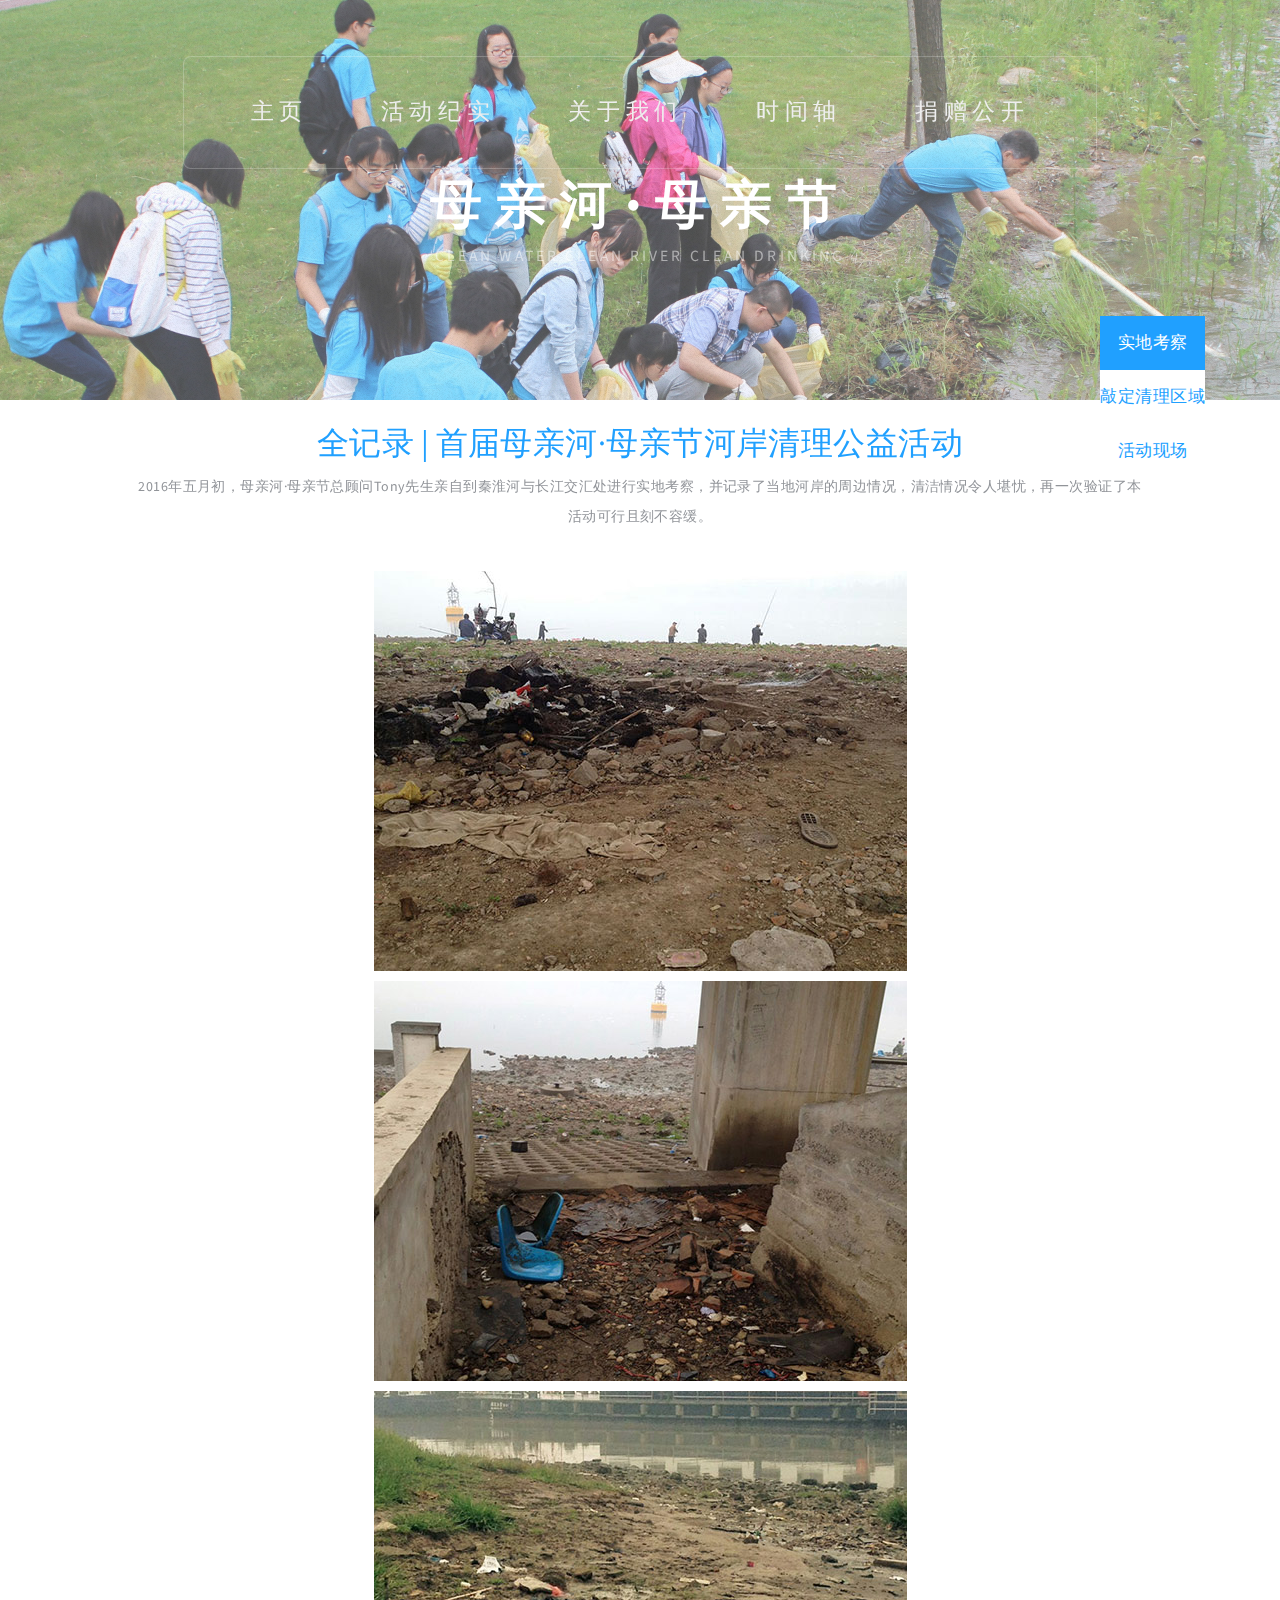
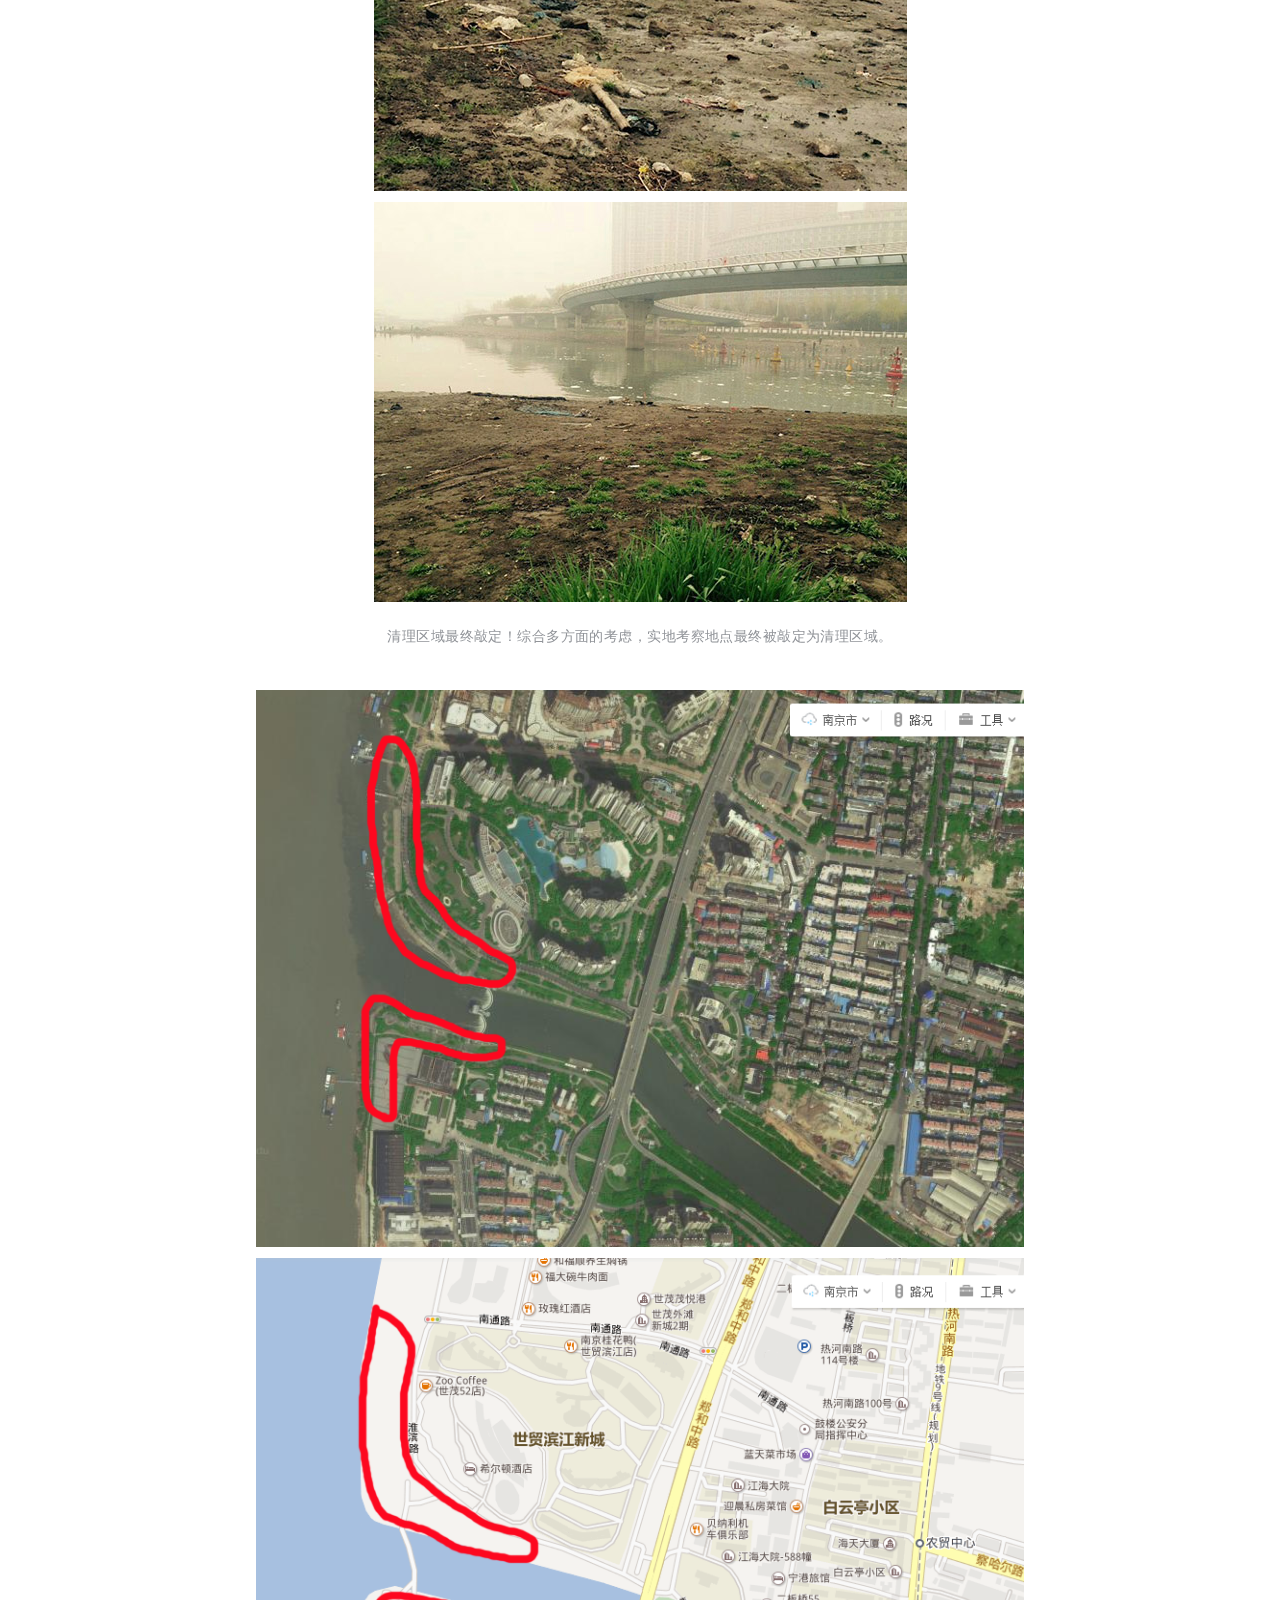
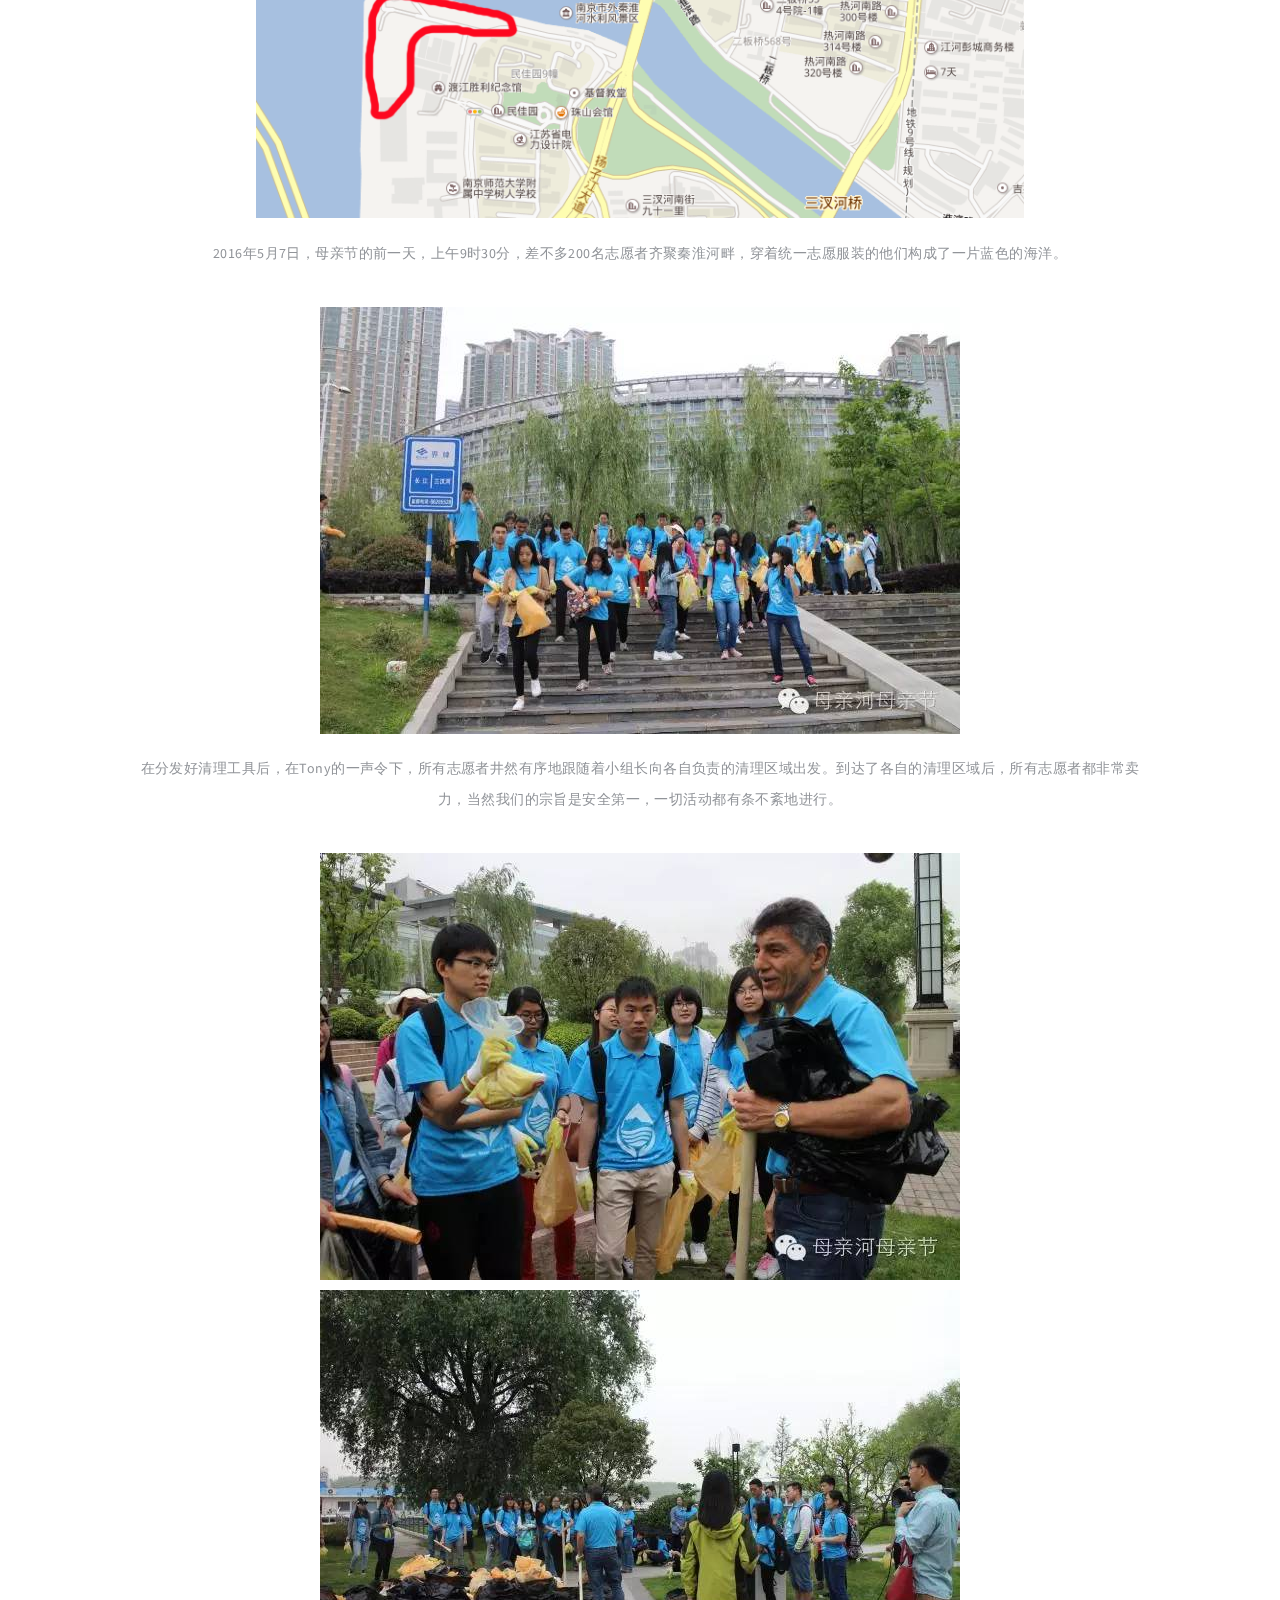
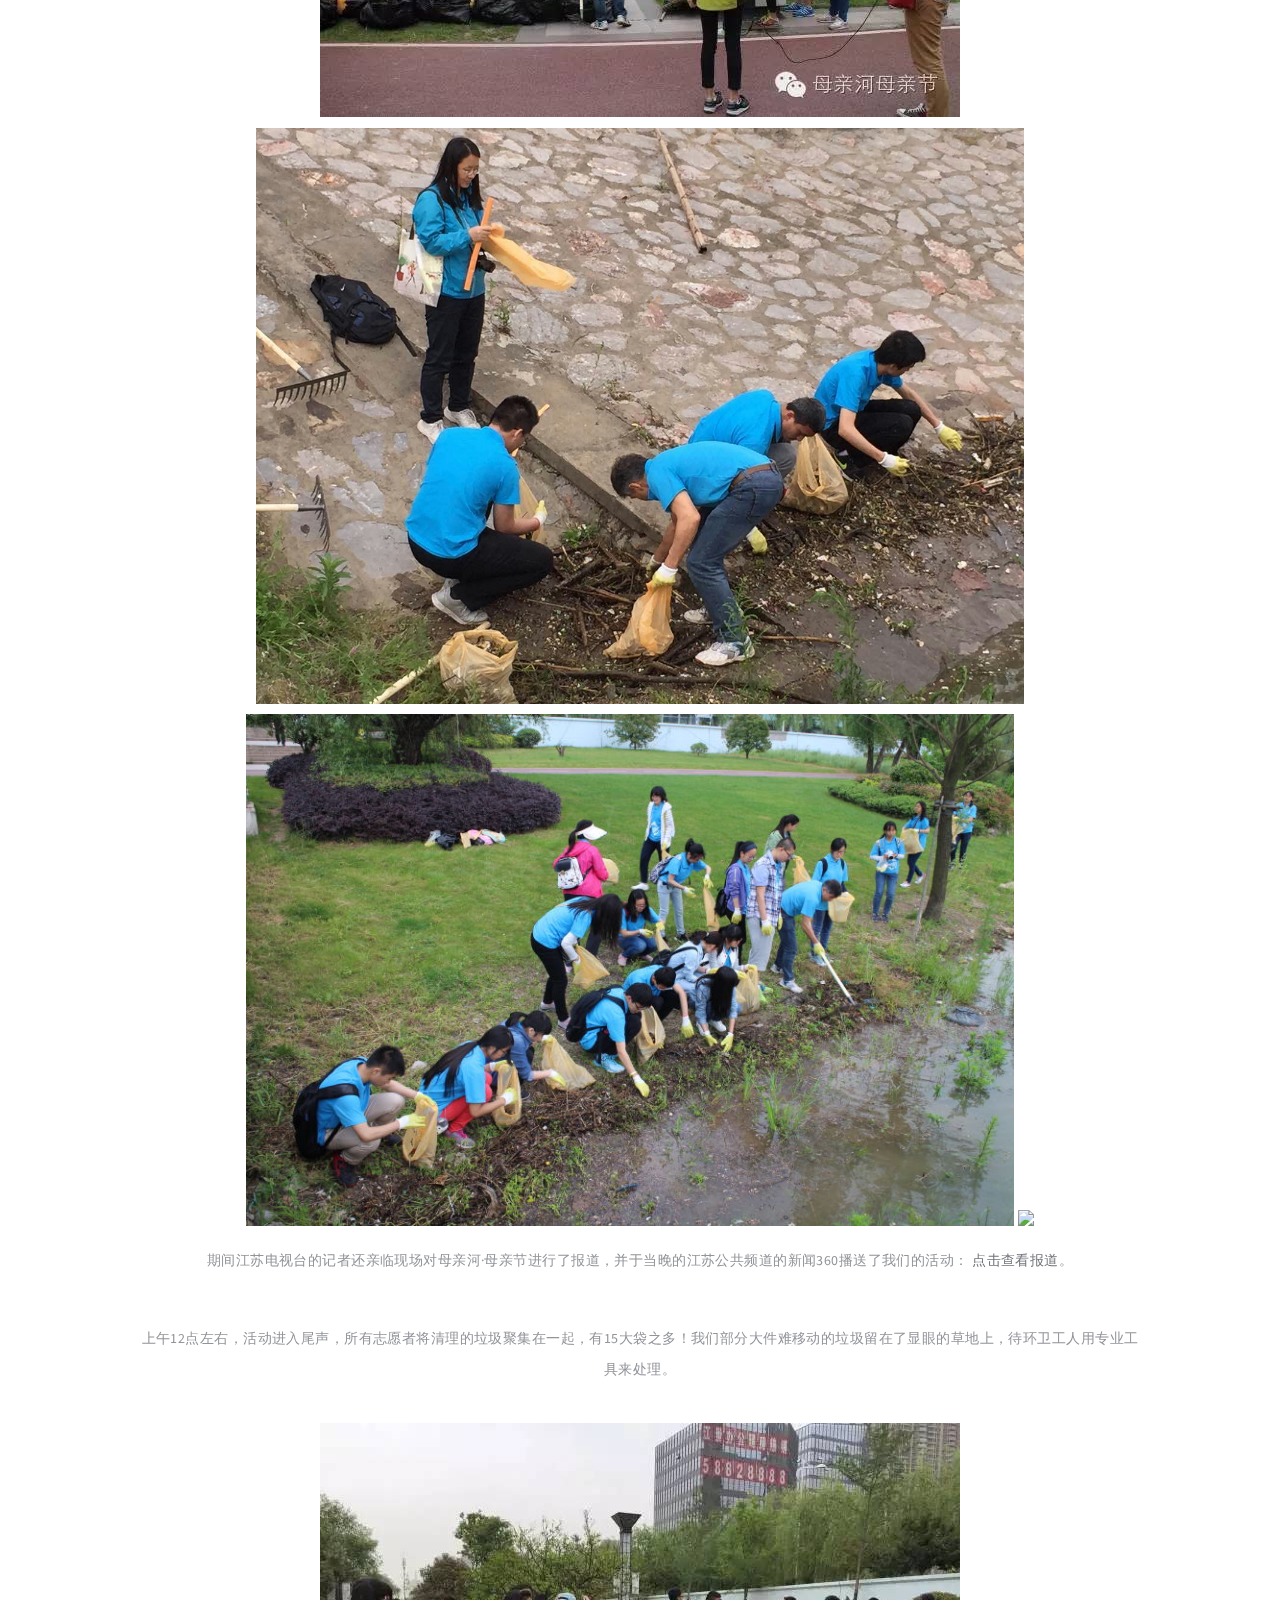
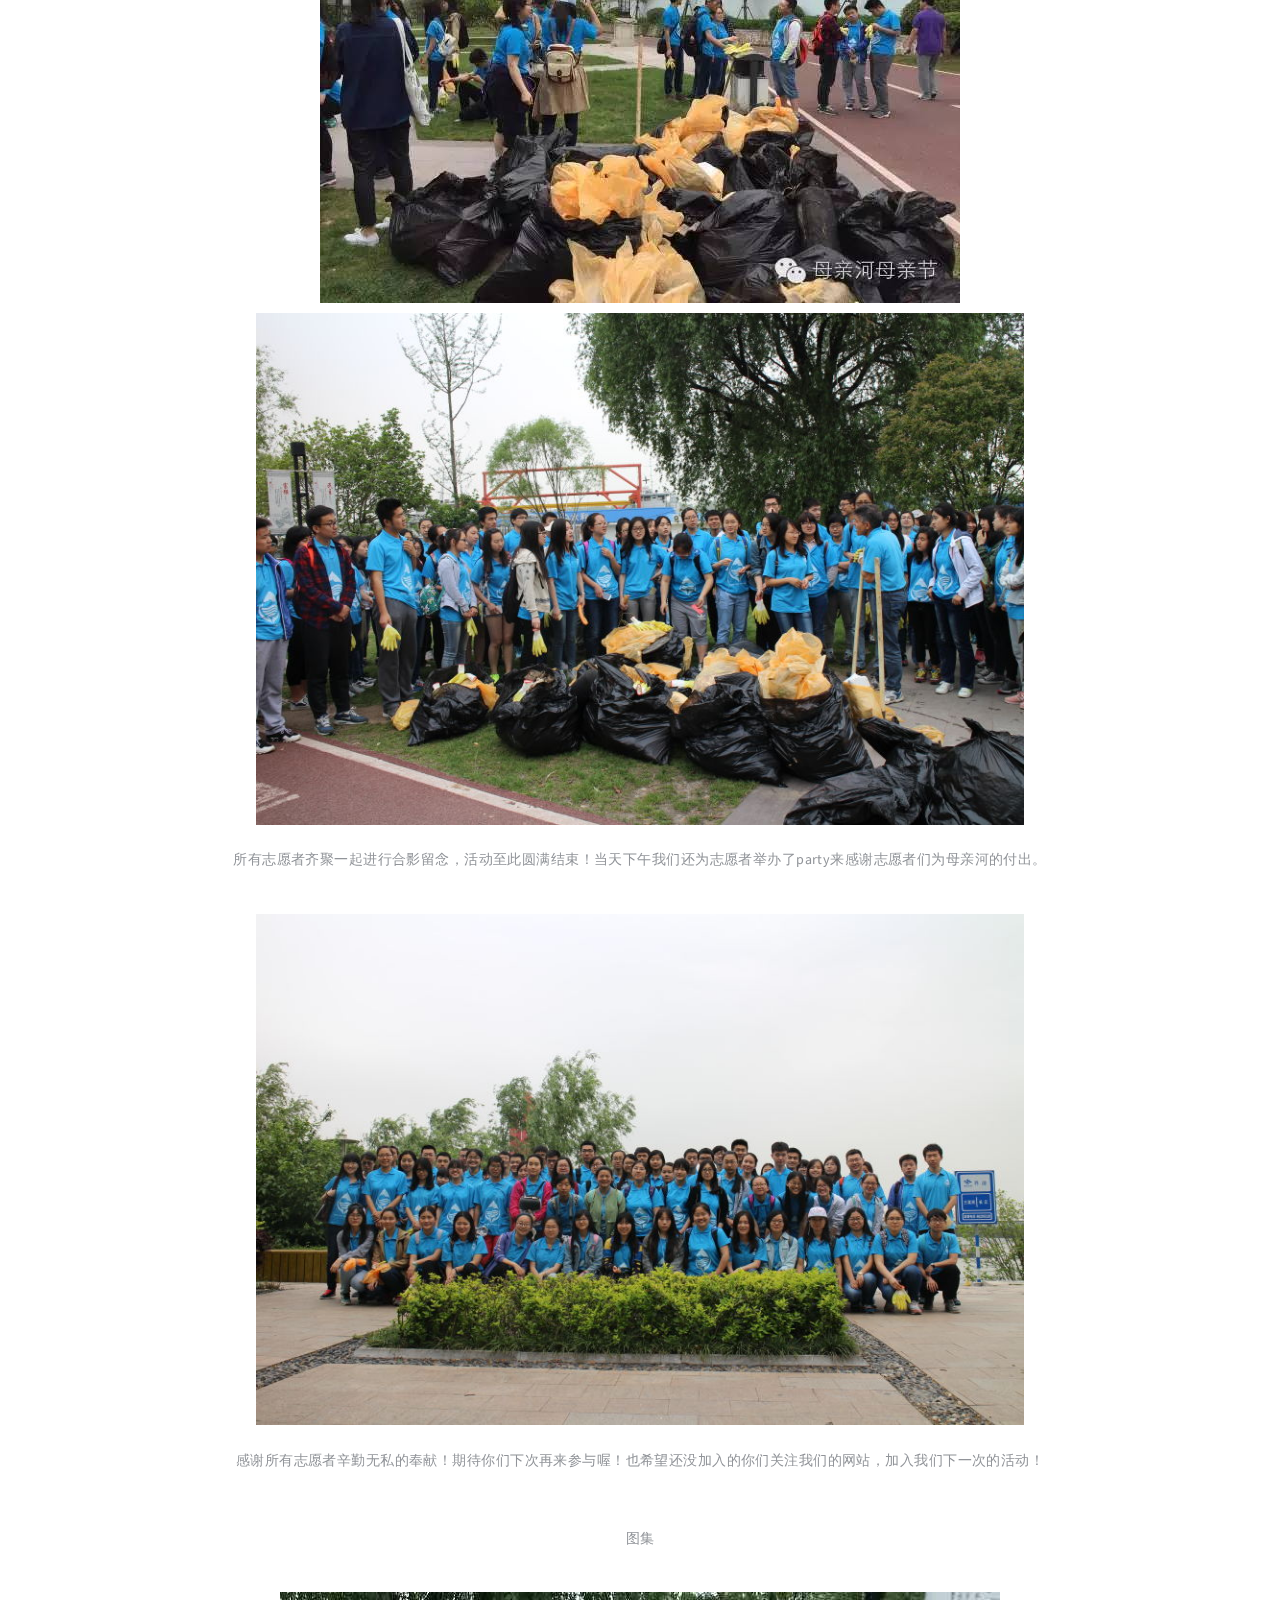
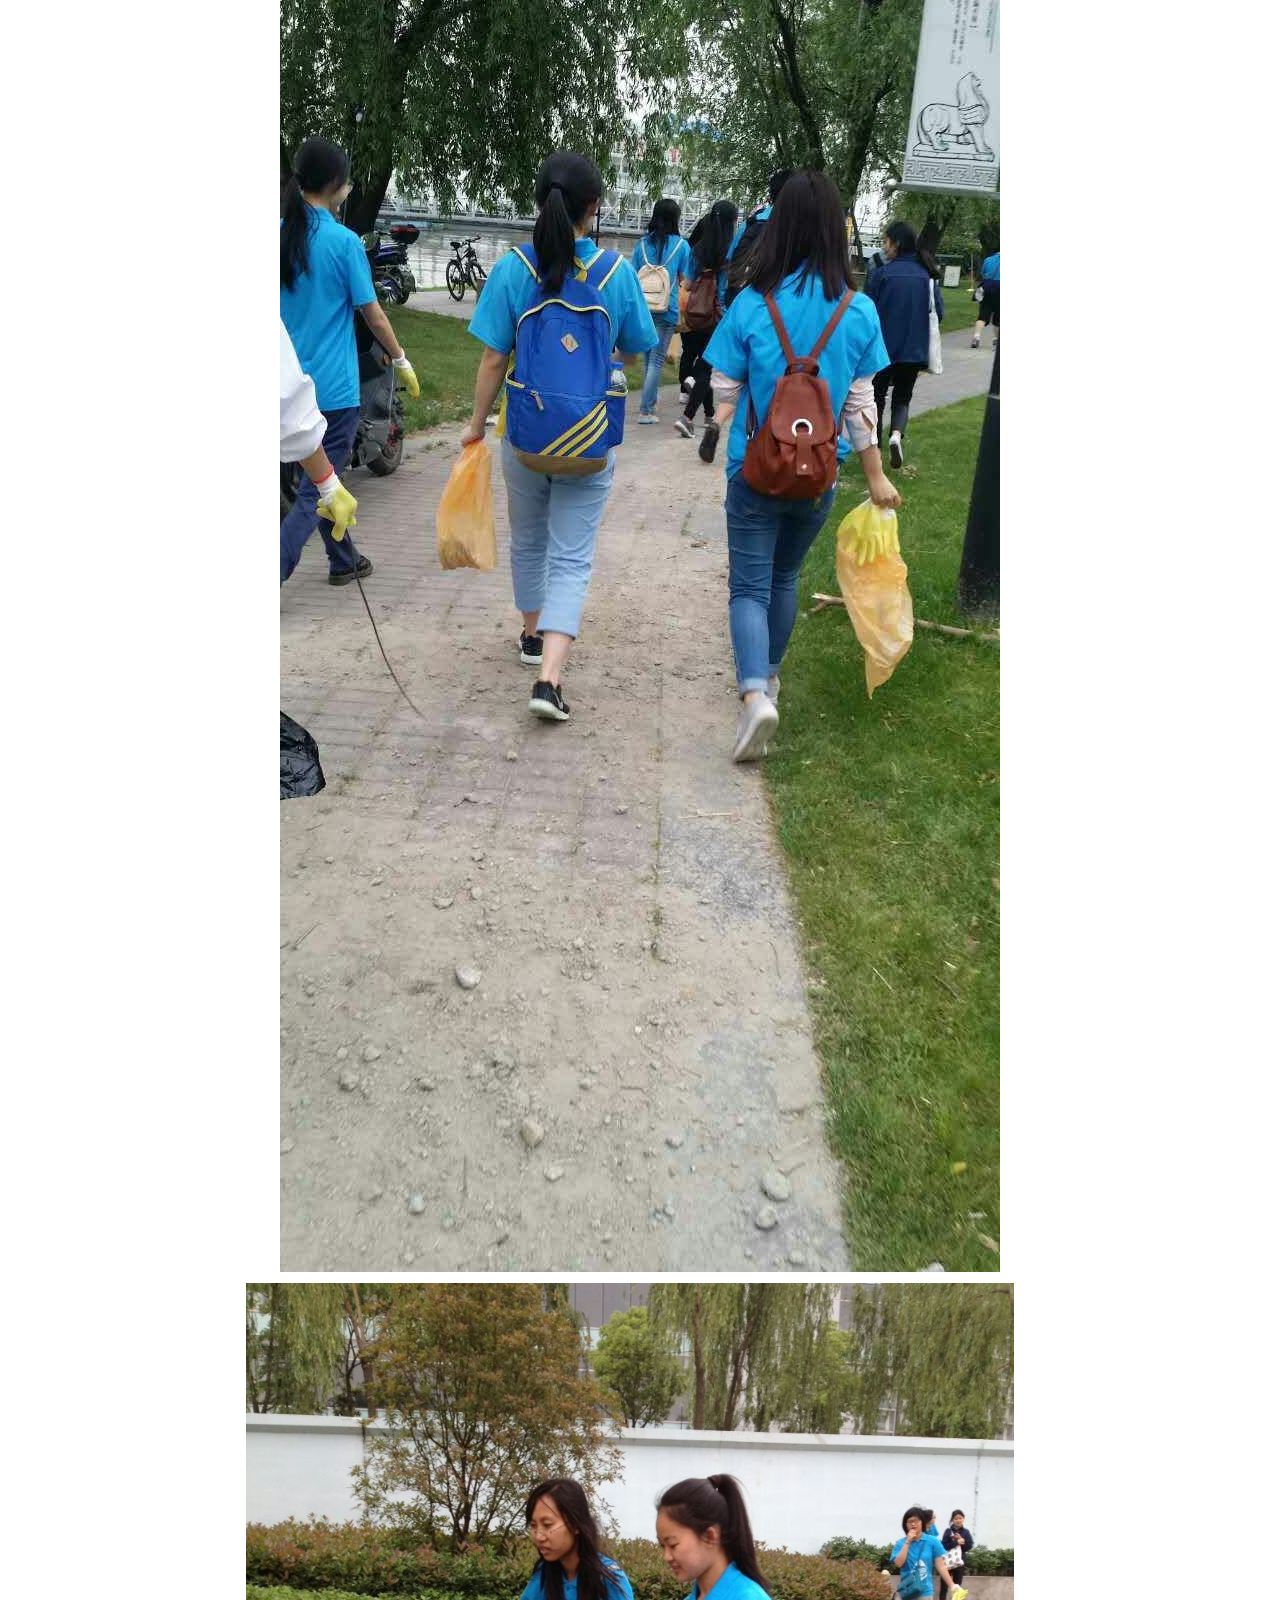
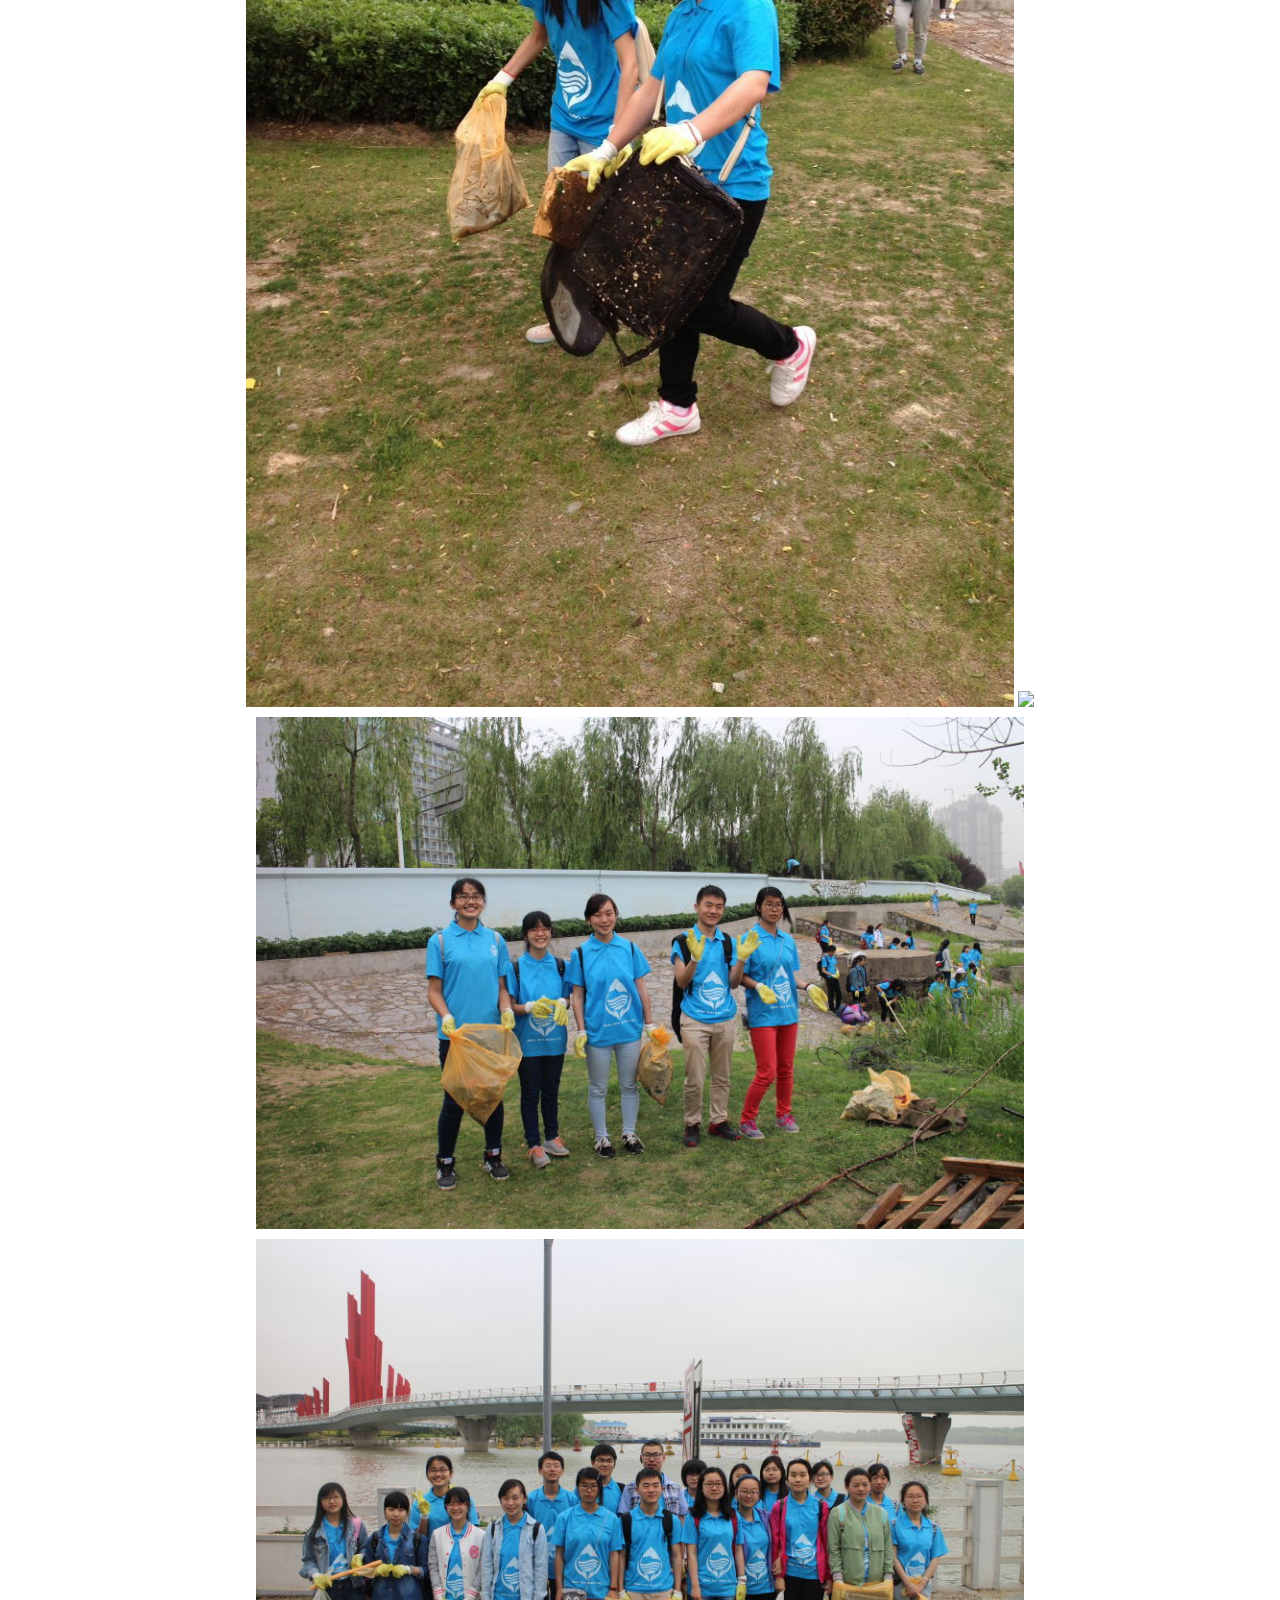
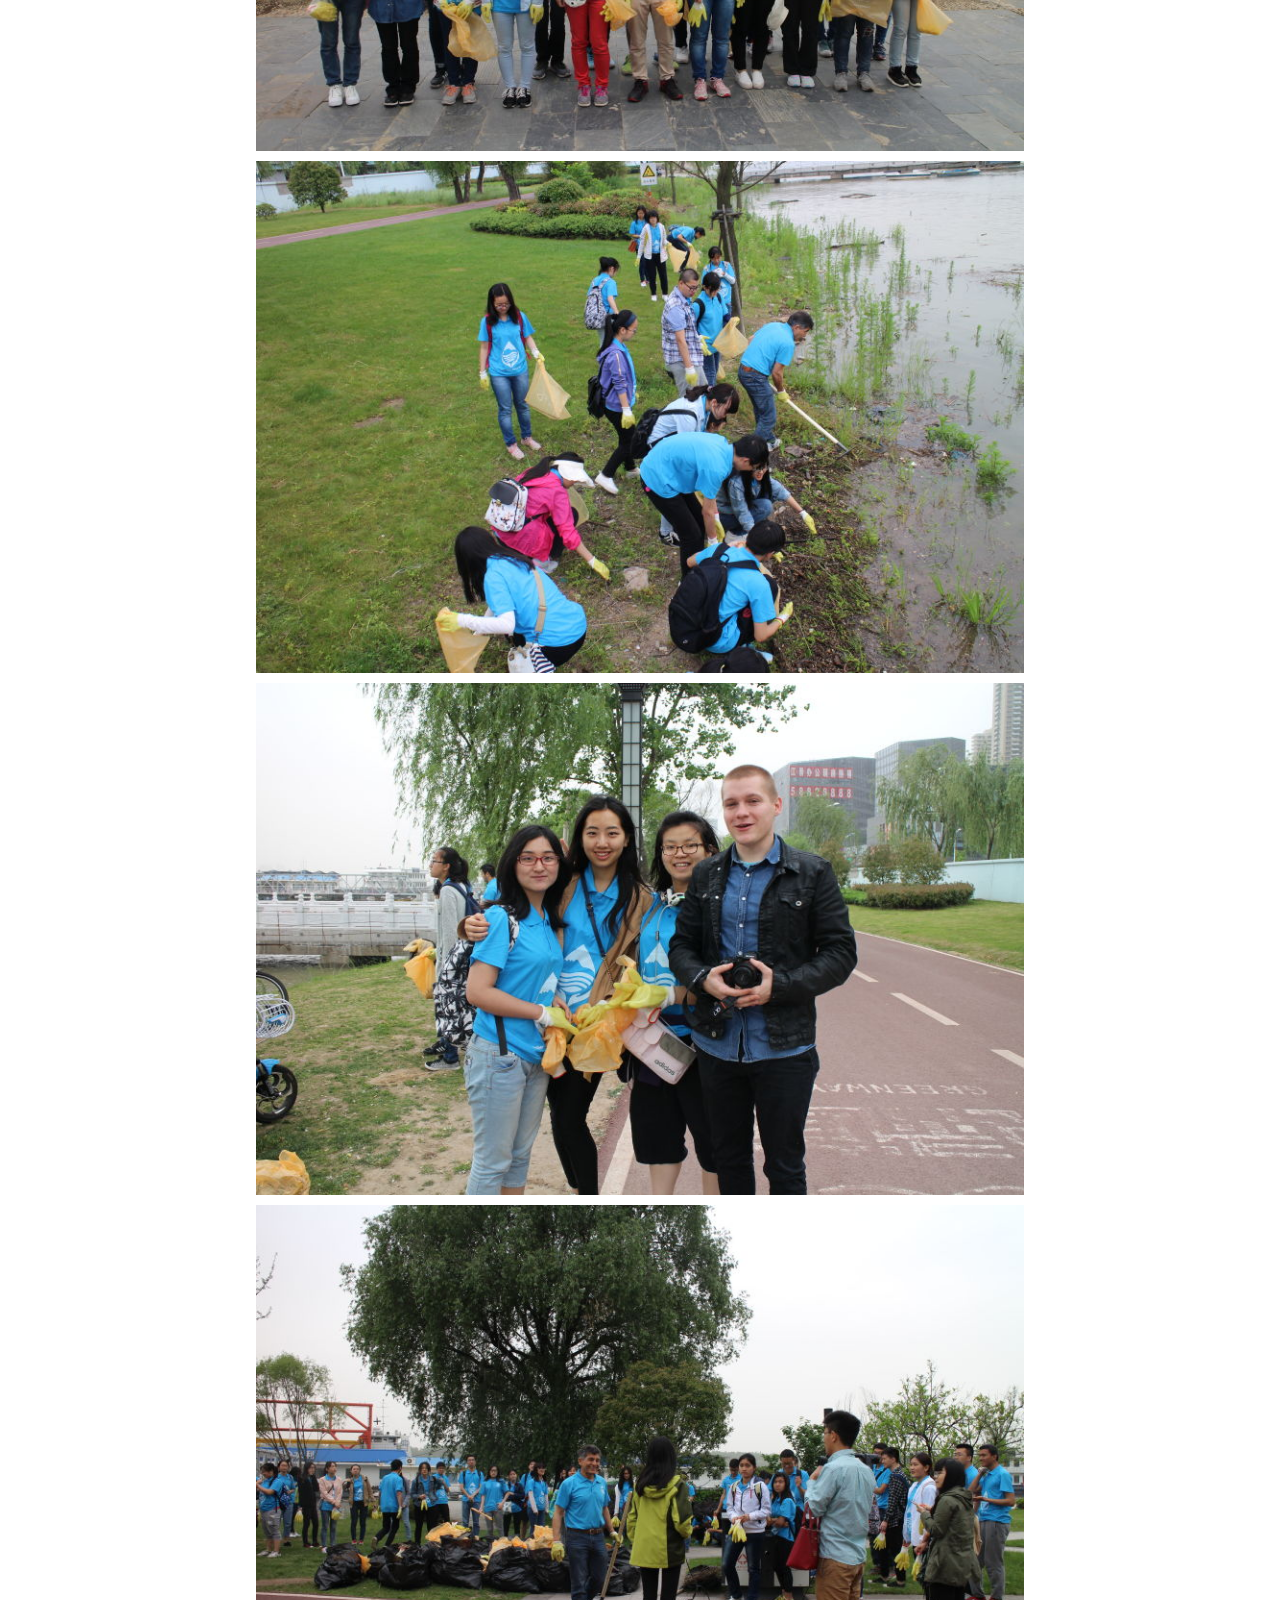
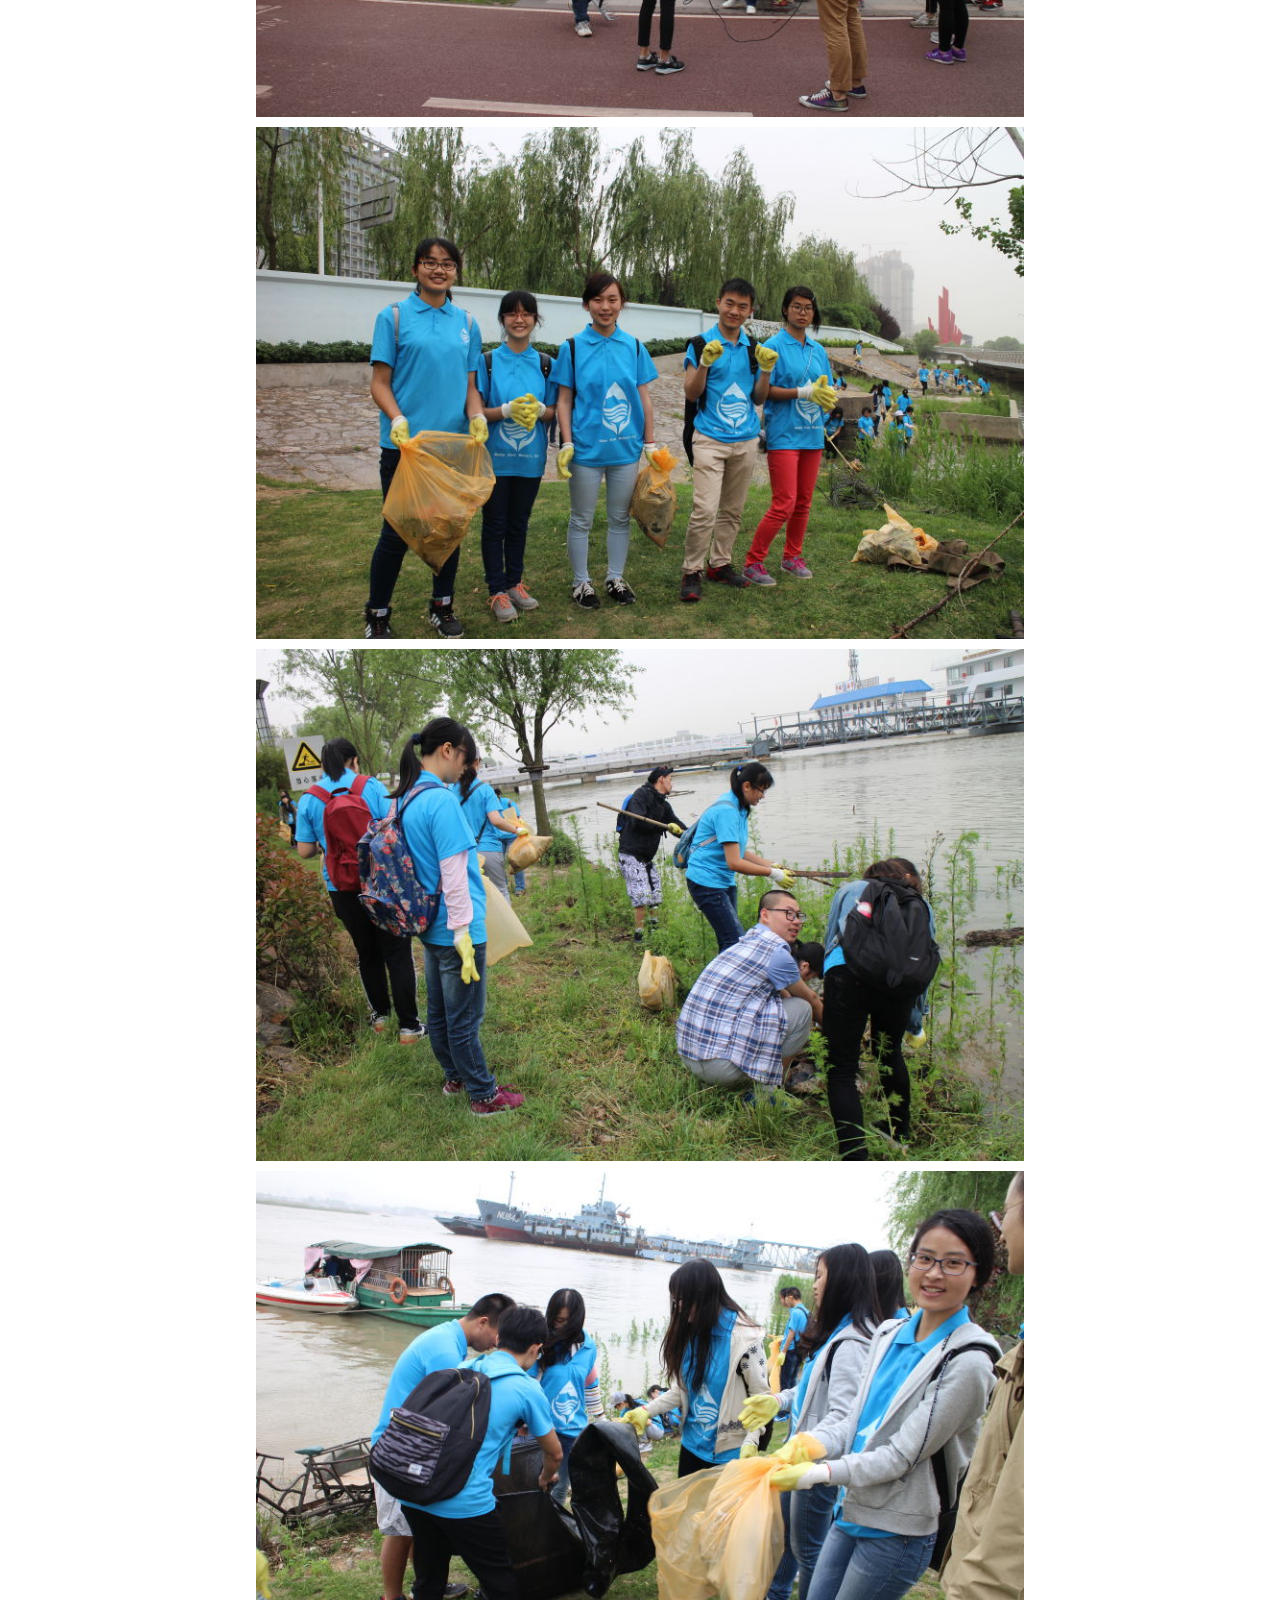
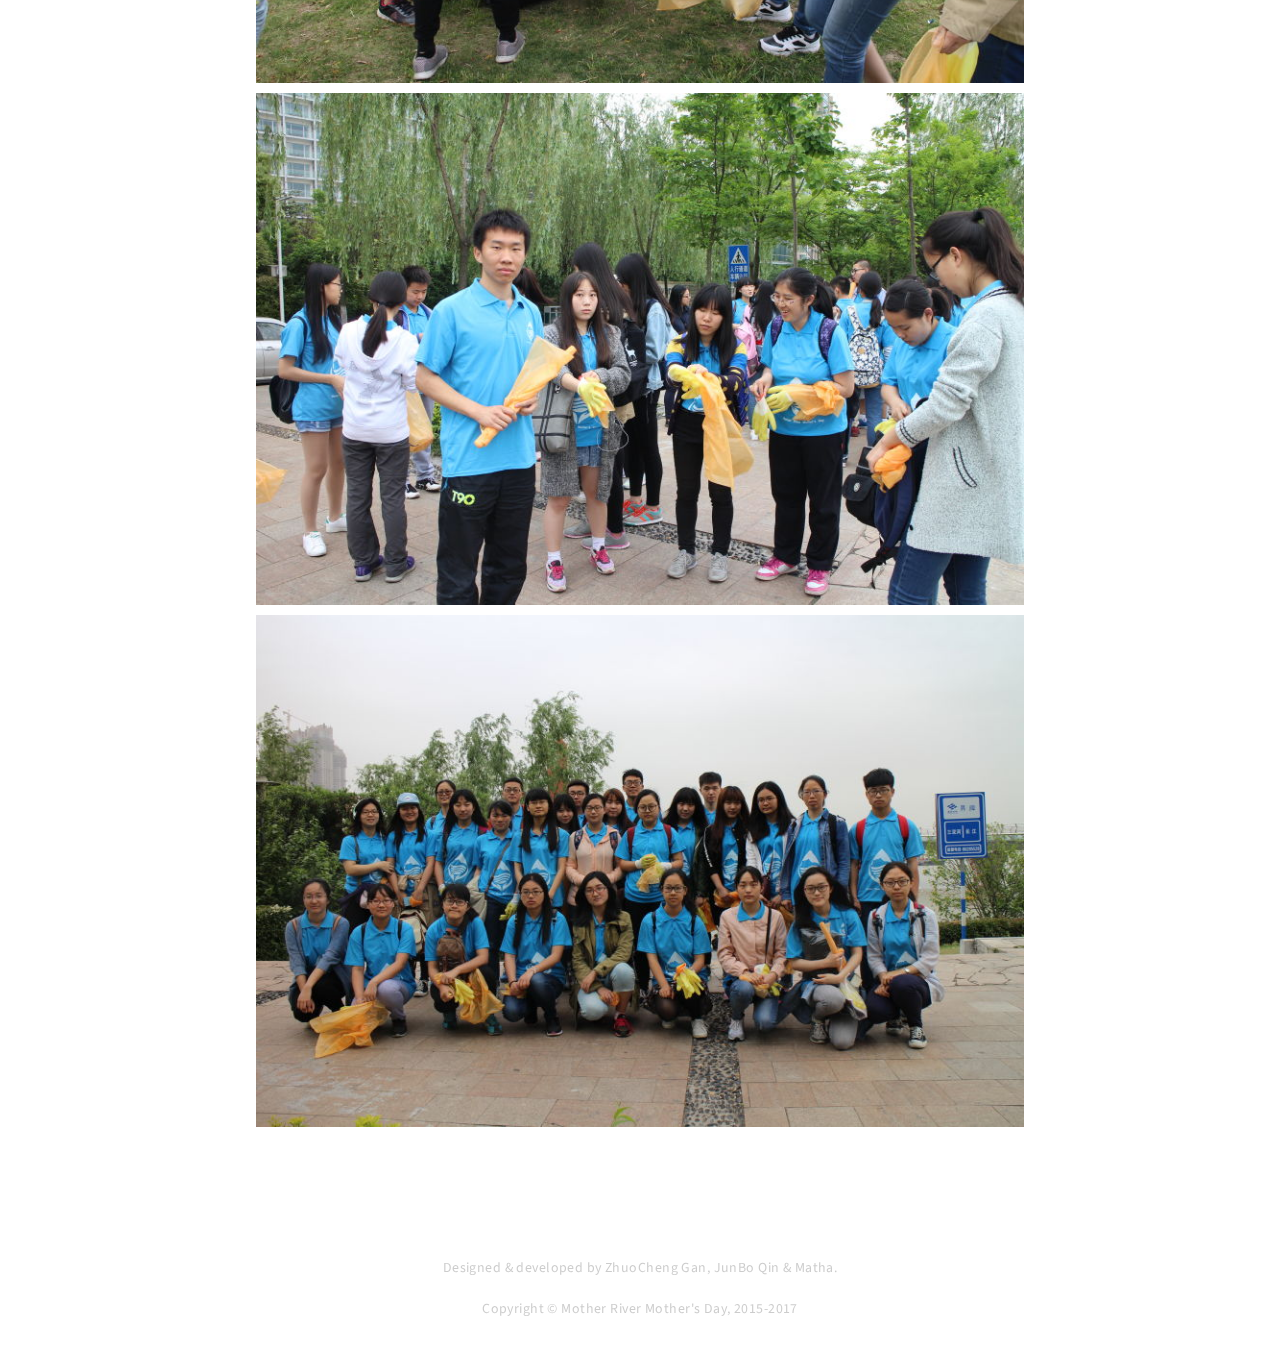
==== commit a741ab97: "kdkd" ====
--- a/mrmd-web/mrmd-web/2016activity.html
+++ b/mrmd-web/mrmd-web/2016activity.html
@@ -51,7 +51,7 @@
                                     <li><a href="2017activity.html">2017活动纪实</a></li>
                                 </ul>
                             </li>
-                            <li><a href="aboutus.html">关于</a></li>
+                            <li><a href="aboutus.html">关于我们</a></li>
                             <li><a href="timeline.html">时间轴</a></li>
                             <!--<li><a href="joinus.html" target="_blank">加入我们</a></li>-->
                             <li><a href="fundus.html">捐赠公开</a></li>
--- a/mrmd-web/mrmd-web/css/style.css
+++ b/mrmd-web/mrmd-web/css/style.css
@@ -858,7 +858,7 @@
 			right: -35px;
 			width: 35px;
 			height: 38px;
-			background: url('../img/css/baaack.jpg');
+			background: url('images/shadow.png');
 			-moz-transform: scaleX(-1);
 			-webkit-transform: scaleX(-1);
 			-o-transform: scaleX(-1);
@@ -868,7 +868,7 @@
 
 	#header-wrapper
 	{
-		background: url('../img/css/baaack.jpg') center center;
+		background: url('../img/css/back1.jpg') center center;
 		background-size: cover;
 	}
 	
@@ -986,17 +986,15 @@
 	
 	.wrapper-style1
 	{
-		background: #e97770 url('images/overlay.png');
-		color: #eee;
+		background: rgba(0,180,255,0.5) url('images/overlay.png');
 		color: rgba(255,255,255,0.75);
 	}
 	
 		.wrapper-style1 .title
 		{
-			background: #e97770 url('images/overlay.png');
-			color: #fff;
-		}
-	
+			background: rgba(0,180,255,0.5) url('images/overlay.png');
+			color: rgba(255,255,255,0.75);
+		}
 		.wrapper-style1 h1,
 		.wrapper-style1 h2,
 		.wrapper-style1 h3,
@@ -1105,6 +1103,7 @@
 }
 #fondoutput{
 	width:450px;
+	transform:translateX(50px);
 }
 .sponpic{
 	width:150px;
@@ -1113,14 +1112,28 @@
 	height:30px;
 }
 #fondshow table td{
-	text-align: center;
+	/*text-align: center;*/
 }
 .spon{
 	width:200px;
 }
-.text{
+.text2{
+	padding-left:30px;
 	width:150px;
 	height:30px;
+	text-align: left;
+	transform:translateY(-7px);
+	border-bottom:dashed 1px #add9c0;
+}
+.text{
+	border-bottom:dashed 1px #add9c0;
+	width:200px;
+	margin-left:15px;
+	margin-right:15px;
+	padding-left:15px;
+	height:30px;
+	text-align:left;
+	transform:translateY(-7px);
 }
 /*********************************************************************************/
 /* Copyright                                                                     */
--- a/mrmd-web/mrmd-web/css/style.css
+++ b/mrmd-web/mrmd-web/css/style.css
@@ -858,7 +858,7 @@
 			right: -35px;
 			width: 35px;
 			height: 38px;
-			background: url('../img/css/baaack.jpg');
+			background: url('images/shadow.png');
 			-moz-transform: scaleX(-1);
 			-webkit-transform: scaleX(-1);
 			-o-transform: scaleX(-1);
@@ -868,7 +868,7 @@
 
 	#header-wrapper
 	{
-		background: url('../img/css/baaack.jpg') center center;
+		background: url('../img/css/back1.jpg') center center;
 		background-size: cover;
 	}
 	
@@ -986,17 +986,15 @@
 	
 	.wrapper-style1
 	{
-		background: #e97770 url('images/overlay.png');
-		color: #eee;
+		background: rgba(0,180,255,0.5) url('images/overlay.png');
 		color: rgba(255,255,255,0.75);
 	}
 	
 		.wrapper-style1 .title
 		{
-			background: #e97770 url('images/overlay.png');
-			color: #fff;
-		}
-	
+			background: rgba(0,180,255,0.5) url('images/overlay.png');
+			color: rgba(255,255,255,0.75);
+		}
 		.wrapper-style1 h1,
 		.wrapper-style1 h2,
 		.wrapper-style1 h3,
@@ -1105,6 +1103,7 @@
 }
 #fondoutput{
 	width:450px;
+	transform:translateX(50px);
 }
 .sponpic{
 	width:150px;
@@ -1113,14 +1112,28 @@
 	height:30px;
 }
 #fondshow table td{
-	text-align: center;
+	/*text-align: center;*/
 }
 .spon{
 	width:200px;
 }
-.text{
+.text2{
+	padding-left:30px;
 	width:150px;
 	height:30px;
+	text-align: left;
+	transform:translateY(-7px);
+	border-bottom:dashed 1px #add9c0;
+}
+.text{
+	border-bottom:dashed 1px #add9c0;
+	width:200px;
+	margin-left:15px;
+	margin-right:15px;
+	padding-left:15px;
+	height:30px;
+	text-align:left;
+	transform:translateY(-7px);
 }
 /*********************************************************************************/
 /* Copyright                                                                     */
--- a/mrmd-web/mrmd-web/css/style-desktop.css
+++ b/mrmd-web/mrmd-web/css/style-desktop.css
@@ -333,7 +333,7 @@
 
 		#logo h1
 		{
-			font-size: 2em;
+			font-size: 3em;
 			letter-spacing: 0.25em;
 		}
 		
@@ -357,6 +357,7 @@
 		left: 0;
 		width: 100%;
 		text-align: center;
+		font-size: 1.3em;
 	}
 
 		#nav > ul > li > ul
@@ -384,7 +385,7 @@
 			{
 				display: block;
 				color: #eee;
-				color: rgba(0,0,233,0.75);
+				/* color: #eee; */
 				text-transform: uppercase;
 				text-decoration: none;
 				font-size: 1.0em;
@@ -400,10 +401,14 @@
 			}
 			
 			#nav > ul > li:hover > a,
-			#nav > ul > li.active > a,
-			#nav > ul > li.active > span
-			{
-				color: #fff;
+			#nav > ul > li:active > a,
+			#nav > ul > li:active > span
+			{
+				color: rgb(2,180,240);
+			}
+
+			.current_page_item > a {
+				color: rgb(2,180,240);
 			}
 
 	.dropotron
